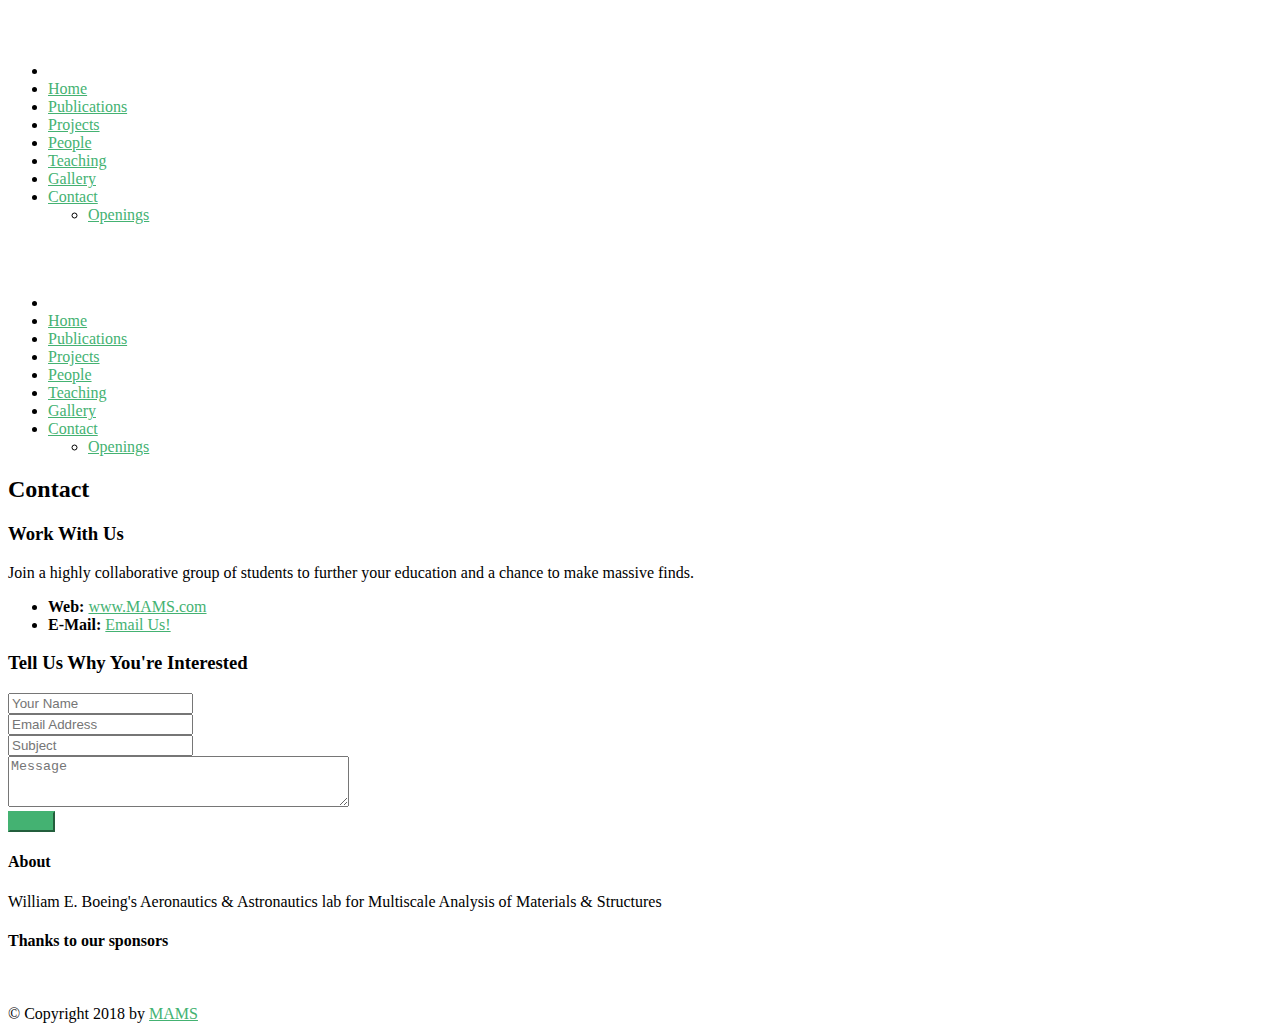
==== contact.html @ 860c7c6e "Add files via upload" ====
<!DOCTYPE html>
<!--[if IE 9 ]><html class="ie ie9" lang="en"> <![endif]-->
<head>

<!-- Basic Page Needs
================================================== -->
<meta charset="utf-8">
<title>Contact Us</title>

<!-- Mobile Specific Metas
================================================== -->
<meta name="viewport" content="width=device-width, initial-scale=1, maximum-scale=1">

<!-- CSS
================================================== -->
<link rel="stylesheet" href="css/style.css">
<link rel="stylesheet" href="css/colors/green.css" id="colors">

<!--[if lt IE 9]>
	<script src="http://html5shim.googlecode.com/svn/trunk/html5.js"></script>
<![endif]-->

</head>

<body>

<!-- Wrapper -->
<div id="wrapper">


<!-- Header
================================================== -->
<div id="header-container" data-background="images/header.png" data-color="#252628" data-color-opacity="0.0">


	<div id="main-header">
	<div class="container">

		<div class="row">
			<div class="header">

				<div class="col-md-2 col-sm-12">
					<div id="logo" class="margin-top-25">
						<a href="index.html"><img src="images/theW.png" alt=""></a>
					</div>
				</div>

					<div class="col-md-10 col-sm-12">

					<!-- Mobile Navigation -->
					<div class="menu-responsive">
						<i class="fa fa-reorder menu-trigger"></i>
					</div>

					<!-- Main Navigation -->
					<nav id="navigation">
						<ul class="menu alt2" id="responsive">
							<li class="dropdown">
							<li><a href="index.html">Home</a></li>
							<li><a href="publications.html">Publications</a></li>
							<li><a href="projects.html">Projects</a></li>
							<li><a href="people.html">People</a></li>
							<li><a href="teaching">Teaching</a></li>
							<li><a href="gallery.html">Gallery</a></li>
							<!-- if no openings:
							<li><a href="contact.html">Contact</a></li>
							-->
							<!-- if current opening: -->
							<li class="dropdown">
								<a href="contact.html"class="current">Contact</a>
								<ul>
									<li><a href="openings.html">Openings</a></li>
								</ul>
							</li>
						</li>
						</ul>
					</nav>
			</div>
			<div class="clearfix"></div>
		</div>
	</div>
</div>
</div>

<!-- Titlebar
================================================== -->
<div id="titlebar" class="">
	<div class="container">
		<div class="row">
			<div class="col-md-12">

				<h2>Contact</h2>

			</div>
		</div>
	</div>
</div>

</div>
<div class="clearfix"></div>





<!-- Contact
================================================== -->
<!-- Container / Start -->
<div class="container">

	<div class="row">

		<!-- Contact Details -->
		<div class="col-md-4">

			<h3 class="headline margin-bottom-35">Work With Us</h3>

			<!-- Contact Details -->
			<div class="sidebar-textbox">
				<p>Join a highly collaborative group of students to further your education and a chance to make massive finds. </p>
				<ul class="contact-details">
					<li><i class="ln ln-icon-Globe"></i> <strong>Web:</strong> <span><a href="www.ejfaubion.com">www.MAMS.com</a></span></li>
					<li><i class="ln ln-icon-Envelope"></i> <strong>E-Mail:</strong> <span><a href="mailto:salviato@aa.washington.edu">Email Us!</a></span></li>
				</ul>
			</div>

		</div>

		<!-- Contact Form -->
		<div class="col-md-8">

			<section id="contact">
				<h3 class="headline margin-bottom-45">Tell Us Why You're Interested</h3>

				<div id="contact-message"></div>

					<form method="post" action="contact.php" name="contactform" id="contactform" autocomplete="on">

					<div class="row">
						<div class="col-md-6">
							<div>
								<input name="name" type="text" id="name" placeholder="Your Name" required="required" />
							</div>
						</div>

						<div class="col-md-6">
							<div>
								<input name="email" type="email" id="email" placeholder="Email Address" pattern="^[A-Za-z0-9](([_\.\-]?[a-zA-Z0-9]+)*)@([A-Za-z0-9]+)(([\.\-]?[a-zA-Z0-9]+)*)\.([A-Za-z]{2,})$" required="required" />
							</div>
						</div>
					</div>

					<div>
						<input name="subject" type="text" id="subject" placeholder="Subject" required="required" />
					</div>

					<div>
						<textarea name="comments" cols="40" rows="3" id="comments" placeholder="Message" spellcheck="true" required="required"></textarea>
					</div>

					<input type="submit" class="submit button medium border" id="submit" value="Send" />

					</form>
			</section>
		</div>
		<!-- Contact Form / End -->

	</div>

</div>
<!-- Container / End -->


<!-- Footer
================================================== -->
<div class="margin-top-60"></div>

<div id="footer">
	<!-- Main -->
	<div class="container">
		<div class="row">
			<div class="col-md-5 col-sm-6">
				<h4>About</h4>
				<p>William E. Boeing's Aeronautics &amp Astronautics lab for Multiscale Analysis of Materials &amp Structures</p>
			</div>
			<div class="col-md-5 col-sm-6">
				<h4>Thanks to our sponsors</h4>
				<p><img src="images/sponsors.svg" alt=""></p>

			</div>
		</div>
		<!-- Copyright -->
		<div class="row">
			<div class="col-md-12">
				<div class="copyrights">©  Copyright 2018 by <a href="index.html">MAMS</a></div>
			</div>
		</div>

</div>
<!-- Scripts
================================================== -->
<script type="text/javascript" src="scripts/jquery-2.2.0.min.js"></script>
<script type="text/javascript" src="scripts/jquery.flexslider-min.js"></script>
<script type="text/javascript" src="scripts/owl.carousel.min.js"></script>
<script type="text/javascript" src="scripts/counterup.min.js"></script>
<script type="text/javascript" src="scripts/waypoints.min.js"></script>
<script type="text/javascript" src="scripts/jquery.themepunch.tools.min.js"></script>
<script type="text/javascript" src="scripts/jquery.themepunch.revolution.min.js"></script>
<script type="text/javascript" src="scripts/jquery.isotope.min.js"></script>
<script type="text/javascript" src="scripts/jquery.magnific-popup.min.js"></script>
<script type="text/javascript" src="scripts/jquery.sticky-kit.min.js"></script>
<script type="text/javascript" src="scripts/jquery.twentytwenty.js"></script>
<script type="text/javascript" src="scripts/jquery.event.move.js"></script>
<script type="text/javascript" src="scripts/jquery.photogrid.js"></script>
<script type="text/javascript" src="scripts/jquery.tooltips.min.js"></script>
<script type="text/javascript" src="scripts/jquery.pricefilter.js"></script>
<script type="text/javascript" src="scripts/jquery.stacktable.js"></script>
<script type="text/javascript" src="scripts/jquery.contact-form.js"></script>
<script type="text/javascript" src="scripts/jquery.jpanelmenu.js"></script>
<script type="text/javascript" src="scripts/headroom.min.js"></script>
<script type="text/javascript" src="scripts/modernizr.custom.js"></script>
<script type="text/javascript" src="scripts/puregrid.js"></script>
<script type="text/javascript" src="scripts/flexibility.js"></script>
<script type="text/javascript" src="scripts/custom.js"></script>





</div>
<!-- Wrapper / End -->

</body>
</html>
---- css/colors/green.css ----
/* ------------------------------------------------------------------- */
/* Green #44b272
---------------------------------------------------------------------- */
a,
.header-widget li i,
.icon-box-4 i,
.icon-box-2 i,
.icon-box-2 span,
#breadcrumbs ul li a:hover,
.details li a:hover,
.meta-tags span a:hover,
.headline span.color,
a.button.border,
input[type="button"].border,
input[type="submit"].border,
.list-4 li:before,
.list-3 li:before,
.list-2 li:before,
.list-1 li:before,
#breadcrumbs ul li a,
#header-container.basic #breadcrumbs ul li a,
.tabs-nav li a:hover,
.close-search a:hover,
.numbered.color ol > li::before,
#not-found i,
#backtotop a,
#posts-nav li a:hover,
.info-banner-fw a:hover,
.menu li.cart-icon a:hover,
.style-2 .trigger a:hover,
.style-2 .trigger.active a,
.style-2 .ui-accordion .ui-accordion-header-active:hover,
.style-2 .ui-accordion .ui-accordion-header-active,
.menu  li.search a:hover,
.tabs-nav li.active a {
	color: #44b272;
}

body,
.menu > li a.current,
.menu > li a:hover,
.menu li.dropdown ul,
.menu li .mega,
#price-range .ui-slider .ui-slider-handle,
a.button.border,
.numbered.color ol > li::before,
a.button.border:hover,
input[type="button"].border,
input[type="submit"].border,
input[type="button"].border:hover,
input[type="submit"].border:hover,
.tabs-nav li a:hover,
.tabs-nav li.active a,
.numbered.color.filled ol > li::before,
.custom-caption,
#backtotop a,
.trigger.active a,.post-categories li a,
.style-3 .tabs-nav li a:hover,
.style-3 .tabs-nav li.active a,
.ui-accordion .ui-accordion-header-active:hover,
.ui-accordion .ui-accordion-header-active {
	border-color: #44b272;
}

.qtyplus:hover,
.qtyminus:hover,
.zeus .tp-title-wrap,
.mfp-arrow:hover,
#price-range .ui-slider .ui-slider-handle,
.flex-prev:hover, 
.flex-next:hover,
a.button.border::before,
.hover-border {
    background: #44b272;
}

.icon-box-1.rounded:hover i,
.icon-box-2.rounded:hover i,
.icon-box-3.rounded:hover i,
.menu ul .sfHover li a:hover,
.mega a:hover {
	background-color: #44b272 !important;
}

.photo-section-btn:before,
a.button.border:hover,
li.dropdown ul li a:hover,
.menu ul .sfHover a,
.cart-counter,
.basic .menu-responsive,
a.icon-box-4:hover,
.project-category figure,
.see-all,
.style-5 .tabs-nav li.active a,
.option-set li a:hover,
.option-set li a.selected,
.projects a .overlay:after,
#testimonials:after,
#backtotop a:hover,
.service-alt a.img-hover:after,
a.sidebar-btn,
.sidebar-textbox.color,
#price-range .ui-widget-header,
.projects.style-2 a .overlay-content:after,
.projects.style-4 a .overlay-content:after,
.comment-by a.reply:hover,
#small-dialog .mfp-close,
.mfp-close:hover,
.counter-box-icon.colored,
.numbered.color.filled ol > li::before,
input[type="button"],
input[type="submit"],
input[type="button"].border:hover,
input[type="submit"].border:hover,
a.button,
.skill-bar-value,
#backtotop a,
.owl-prev:hover,
.owl-next:hover,
.office-address h3:after,
.projects.style-4 .expanded a .overlay-content:after,
.projects.style-4.og-grid a:hover .overlay-content:after,
a.button.dark:hover,
table.basic-table th,
.post-categories li a,
.post-quote,
.plan.color-2 .plan-price,
.plan.color-2 a.button,
.icon-box-1.rounded i,
.shop-item .add-to-cart:hover,
.icon-box-2.rounded i,
.icon-box-3.rounded i,
.trigger.active a,
.style-4 .tabs-nav li.active a,
.ui-accordion .ui-accordion-header-active:hover,
.ui-accordion .ui-accordion-header-active,
.info-banner-fw,
.style-3 .tabs-nav li a:hover,
.style-3 .tabs-nav li.active a,
.plan-features a.button:hover,
.share-buttons ul li:first-child a,
.services-list li a.active,
.tags a:hover,
.services-list li a:hover,
.loading-icon,
.menu.alt > li > a:before,
.menu.alt2 li a::before,
.rsDefaultInv .rsThumb.rsNavSelected .rsTmb:before,
.main-color-bg,
mark.color {
	background-color: #44b272;
}

.counter-boxes-inside-parallax .counter-box-icon i { color: #44b272 !important; }
@media (max-width: 991px) { .tabs-nav li.active a { background-color: #44b272; } }
#loader { border-top-color: #44b272; }
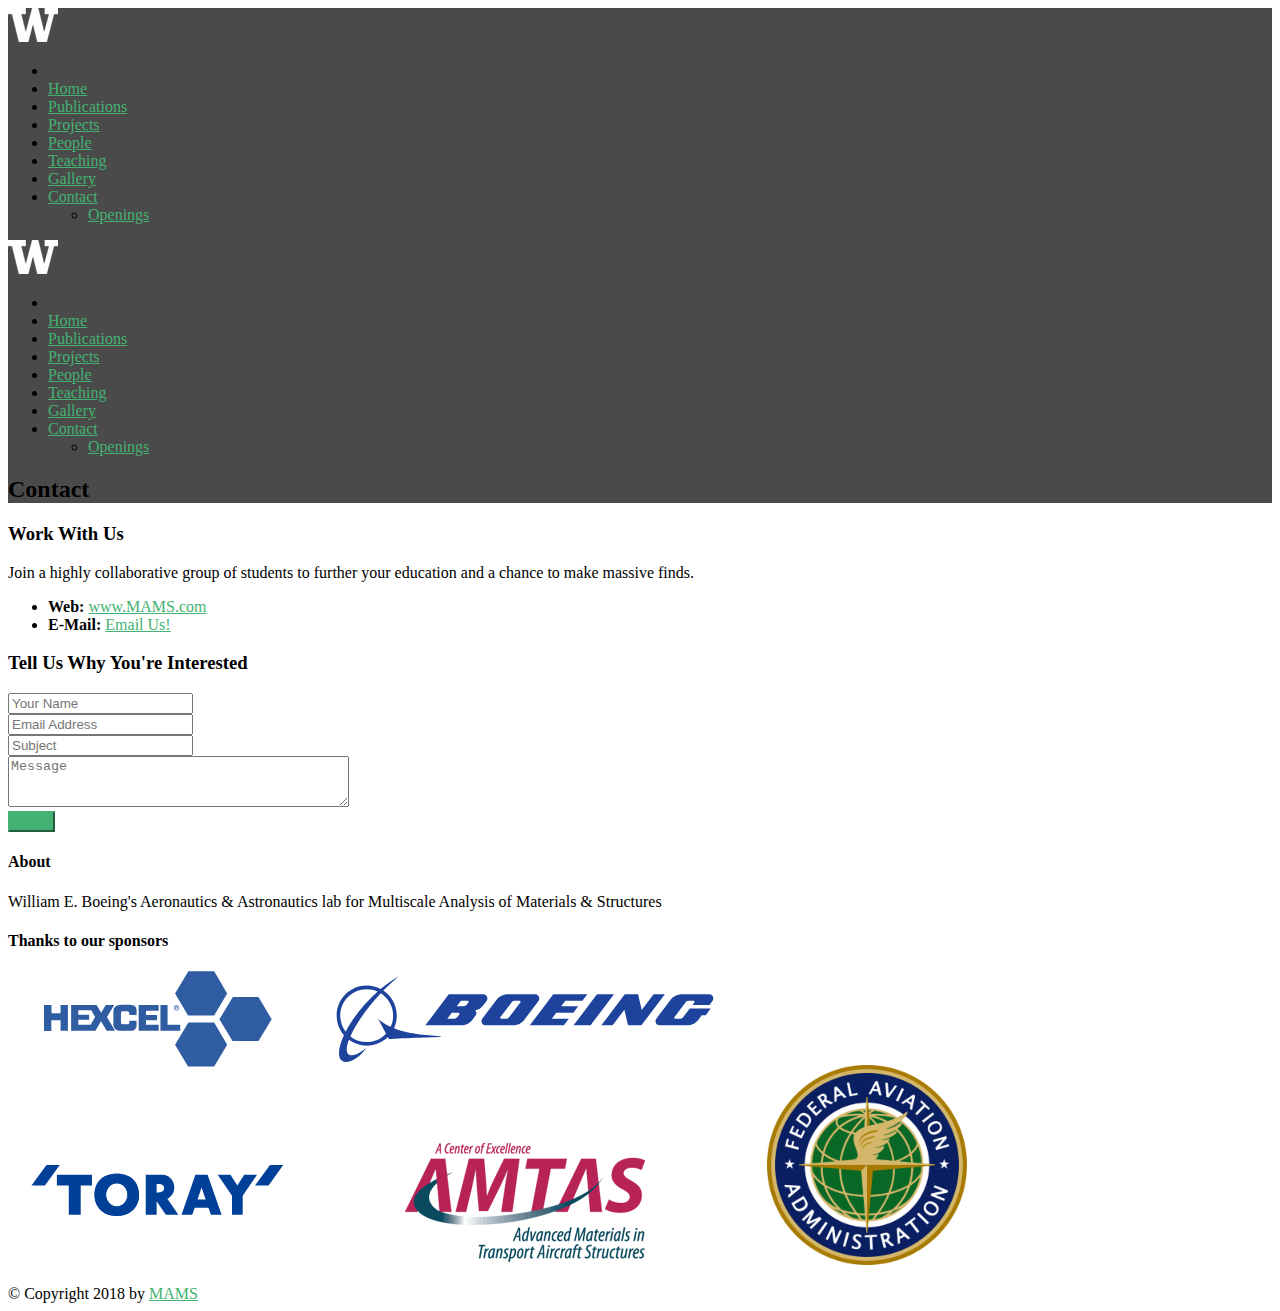
==== commit 011039e4: "Add files via upload" ====
--- a/contact.html
+++ b/contact.html
@@ -60,7 +60,7 @@
 							<li><a href="publications.html">Publications</a></li>
 							<li><a href="projects.html">Projects</a></li>
 							<li><a href="people.html">People</a></li>
-							<li><a href="teaching">Teaching</a></li>
+							<li><a href="teaching.html">Teaching</a></li>
 							<li><a href="gallery.html">Gallery</a></li>
 							<!-- if no openings:
 							<li><a href="contact.html">Contact</a></li>
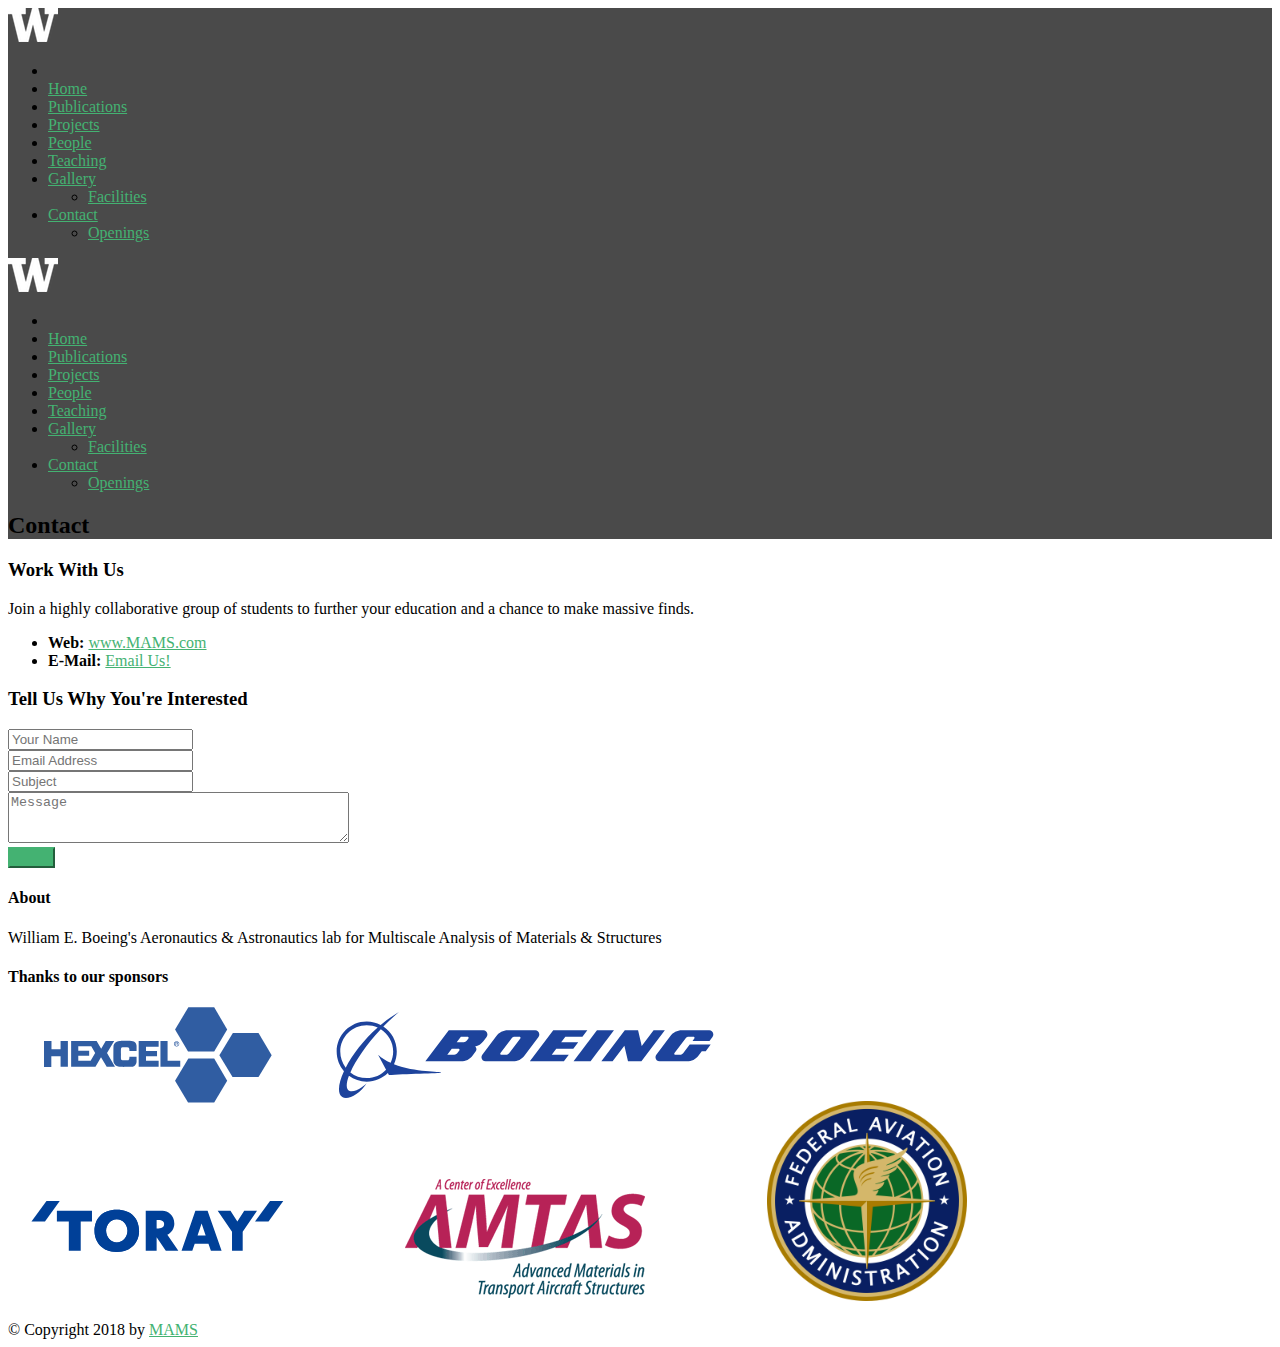
==== commit 98e270bc: "Add files via upload" ====
--- a/contact.html
+++ b/contact.html
@@ -19,6 +19,16 @@
 <!--[if lt IE 9]>
 	<script src="http://html5shim.googlecode.com/svn/trunk/html5.js"></script>
 <![endif]-->
+
+<!-- Global site tag (gtag.js) - Google Analytics -->
+<script async src="https://www.googletagmanager.com/gtag/js?id=UA-97721465-2"></script>
+<script>
+  window.dataLayer = window.dataLayer || [];
+  function gtag(){dataLayer.push(arguments);}
+  gtag('js', new Date());
+
+  gtag('config', 'UA-97721465-2');
+</script>
 
 </head>
 
@@ -61,13 +71,18 @@
 							<li><a href="projects.html">Projects</a></li>
 							<li><a href="people.html">People</a></li>
 							<li><a href="teaching.html">Teaching</a></li>
-							<li><a href="gallery.html">Gallery</a></li>
+							<li class= "dropdown">
+								<a href="gallery.html">Gallery</a>
+									<ul>
+										<li><a href="facilities.html">Facilities</a></li>
+									</ul>
+							</li>
 							<!-- if no openings:
 							<li><a href="contact.html">Contact</a></li>
 							-->
 							<!-- if current opening: -->
 							<li class="dropdown">
-								<a href="contact.html"class="current">Contact</a>
+								<a href="contact.html" class="current">Contact</a>
 								<ul>
 									<li><a href="openings.html">Openings</a></li>
 								</ul>
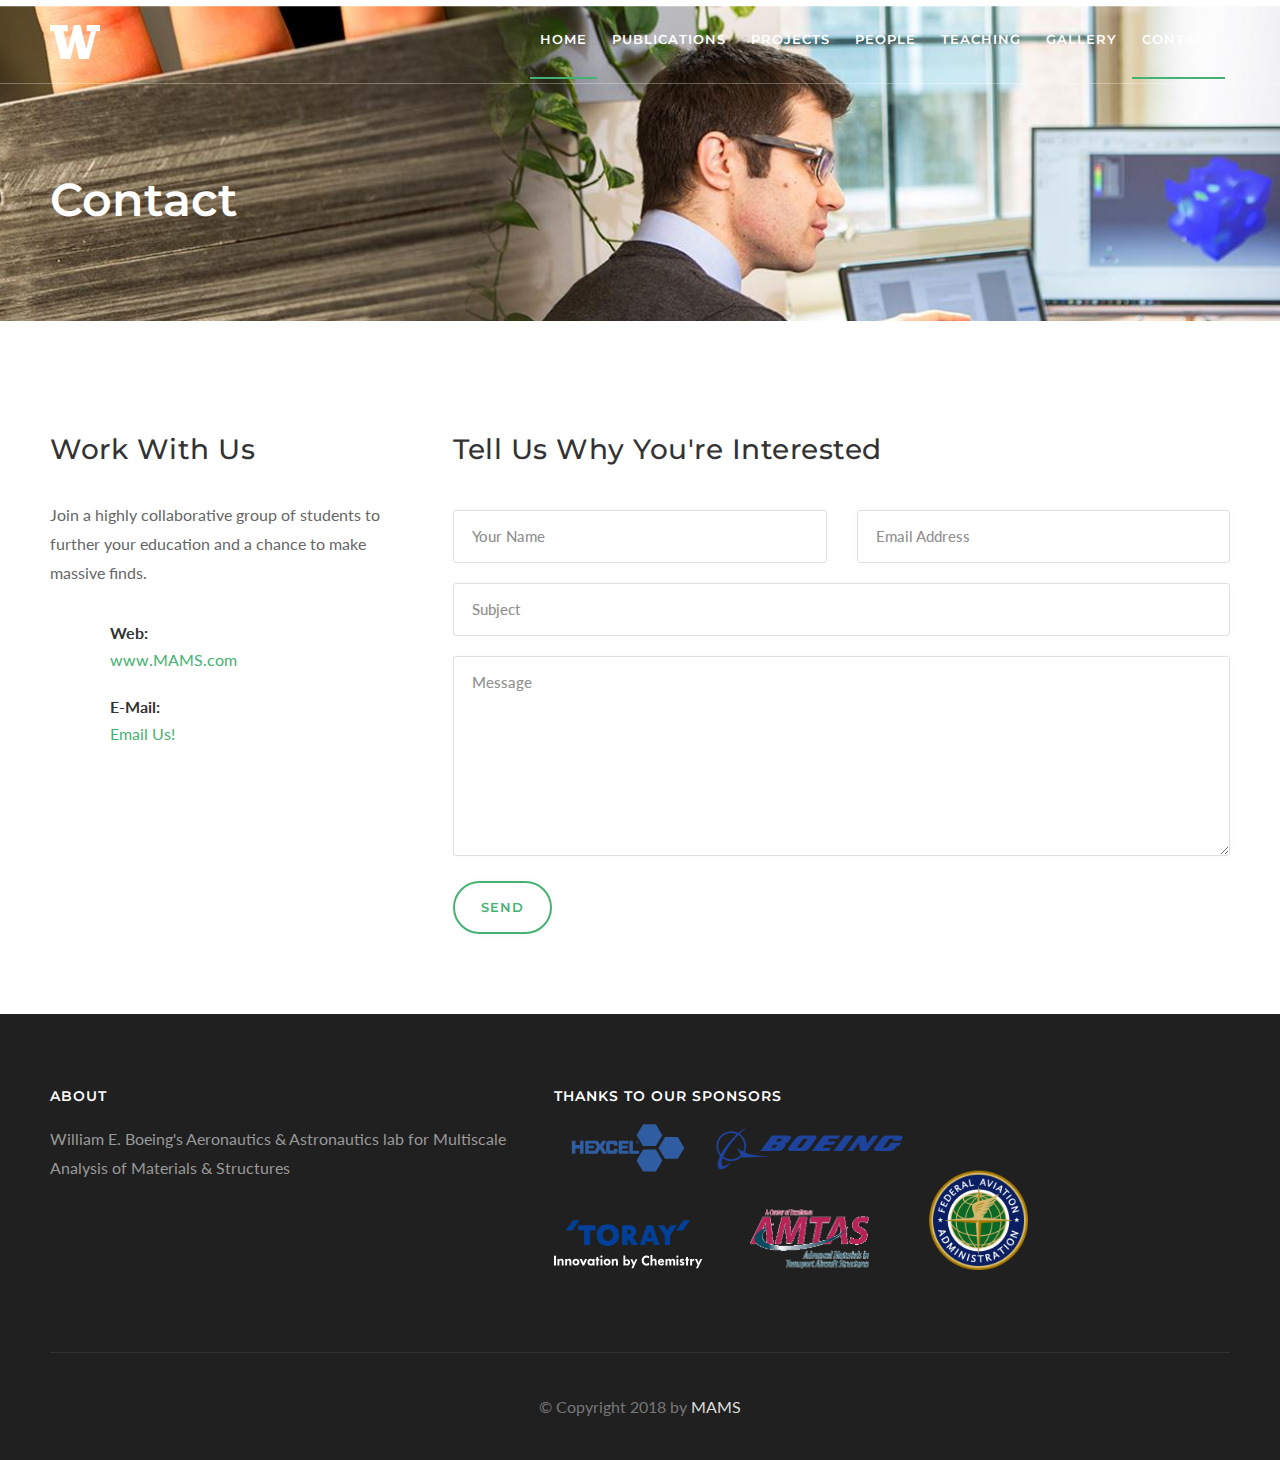
==== commit a17301c3: "Add files via upload" ====
--- a/contact.html
+++ b/contact.html
@@ -40,7 +40,7 @@
 
 <!-- Header
 ================================================== -->
-<div id="header-container" data-background="images/header.png" data-color="#252628" data-color-opacity="0.0">
+<div id="header-container" data-background="images/teaching.png" data-color="#252628" data-color-opacity="0.0">
 
 
 	<div id="main-header">
@@ -66,7 +66,12 @@
 					<nav id="navigation">
 						<ul class="menu alt2" id="responsive">
 							<li class="dropdown">
-							<li><a href="index.html">Home</a></li>
+                <li class="dropdown">
+                  <a href="index.html"class="current">Home</a>
+                  <ul>
+                    <li><a href="news.html">News</a></li>
+                  </ul>
+                </li>
 							<li><a href="publications.html">Publications</a></li>
 							<li><a href="projects.html">Projects</a></li>
 							<li><a href="people.html">People</a></li>
--- a/css/style.css
+++ b/css/style.css
@@ -0,0 +1,11601 @@
+@charset "UTF-8";
+
+/*
+* Author: Vasterad
+* URL: http://purethemes.net
+*/
+
+/* ------------------------------------------------------------------- */
+/* Table of Contents
+----------------------------------------------------------------------
+
+	01. Import Section ...................... Imported variables.
+
+	02. Layout Components ................... Generic layout elements.
+
+		# Header
+		  - Header
+		  - Topbar
+		  - Sticky Header
+		  - Navigation
+		  - Search / Cart Icon
+		  - jPanel mobile menu
+		  - Fullscreen Menu
+		# Dynamic Load Grid
+		# Projects Grid
+		  - Hover Styles (1-7)
+		# Counters
+		# Testimonials
+		# Resume Table
+		# Back To Top
+		# Titlebar
+		# Footer
+		# Owl Carousel Styles
+		# Single Project Page
+		# Shop
+		  - Quantity
+		  - Shopping Cart
+		# Blog Styles
+		  - Blog Post Styles
+		  - Blockquote
+		  - Single Post
+		  - Widgets
+		  - Share Buttons
+		  - Post Navigation
+		# Contact Form
+		# Google Maps
+
+	03. Script Styles ....................... jQuery add-ons CSS.
+		# fullPage.js (fullscreen scrolling script)
+		# Flexslider
+		# Royal Slider
+		# Owl Carousel
+		# TwentyTwenty (Befor e& After Slider)
+		# View JS (Gallery Script)
+		# Magnific Popup
+		# PhotoGrid
+
+	04. Shortcodes .......................... Template elements.
+		# Buttons
+		# Icon Boxes Styles
+		# Image Edge
+		# Presentation Box
+		# Buttons
+		# Tooltips
+		# List Styles
+		# Table
+		# Tabs
+		# Pricing Tables
+		# Accordion / Toggles
+		# Dropcaps
+		# Parallax Banner
+		# Info Banners
+		# Skill Bars
+		# Team Members
+		# Social Icons
+		# Notification boxes
+		# Pagination
+
+	05. Utility Pages ....................... Special Pages.
+		# 404 Error Page
+		# Cooming Soon
+		# Login & Register
+
+	06. Others .............................. CSS helper classes etc.
+		# Secondary Font
+		# Main Font
+		# Other Stuff
+
+	07. Media Queries ....................... Mobile style sheets.
+
+*/
+
+
+/* ------------------------------------------------------------------- */
+/* 01. Import Section
+---------------------------------------------------------------------- */
+@import url("bootstrap.css");					/* Default Reset, Typography, Forms, Responsive Grid etc. */
+@import url("icons.css");						/* Webfont Icons: FontAwesome, Linear Icons, Simple Line */
+@import url("revolutionslider.css");			/* Revolution Slider Style Sheets */
+@import url("http://fonts.googleapis.com/css?family=Montserrat:400,700");
+@import url("http://fonts.googleapis.com/css?family=Lato:400,700,300");
+
+
+/* ------------------------------------------------------------------- */
+/*  02. Layout Components
+---------------------------------------------------------------------- */
+
+/* ---------------------------------- */
+/* Header
+------------------------------------- */
+
+/* Top Border */
+body.border { border-top: 5px solid #666;}
+
+.basic #main-header,
+#main-header {
+	position: absolute;
+	top: 0;
+	z-index: 999;
+	-webkit-box-shadow: inset 0px -1px 0px 0px rgba(255,255,255,0.3);
+	-moz-box-shadow: inset 0px -1px 0px 0px rgba(255,255,255,0.3);
+	box-shadow: inset 0px -1px 0px 0px rgba(255,255,255,0.3);
+}
+
+body .basic #main-header,
+body #main-header {
+	right: 0;
+	left: 0;
+}
+
+.basic #main-header {
+	-webkit-box-shadow: inset 0px -1px 0px 0px #e0e0e0;
+	-moz-box-shadow: inset 0px -1px 0px 0px #e0e0e0;
+	box-shadow: inset 0px -1px 0px 0px #e0e0e0;
+	position: relative;
+}
+
+
+/* Logo */
+#logo {
+	display: inline-block;
+	margin: 25px 0;
+}
+
+.header { margin: 30px 0 28px 0; }
+
+.basic #main-header .header,
+#main-header .header { margin: 0; }
+
+
+/* Logo in sticky header, reset margin-top if needed */
+#main-header.cloned #logo a img {
+	max-height: 50px;
+	margin-bottom: 0;
+	margin-top: -3px;
+}
+
+
+/* Full Width Style */
+#main-header.full-width .container {
+	width: 100%;
+	padding: 0 45px;
+}
+
+
+/* ---------------------------------- */
+/* Topbar
+------------------------------------- */
+
+/* Common Styles */
+#top-bar {
+	background: #f5f5f5;
+	color: #888;
+	padding: 0;
+}
+
+ul.top-bar-menu {
+	margin: 0;
+	padding: 8px 0;
+}
+
+ul.top-bar-menu li {
+	font-size: 13px;
+	display: inline-block;
+	margin: 0 20px 0 0;
+	letter-spacing: 0 !important;
+}
+
+ul.top-bar-menu li a {
+	color: #888;
+}
+
+ul.top-bar-menu li i {
+	color: #c0c0c0;
+	margin: 0 5px 0 0;
+	font-size: 15px;
+	position: relative;
+	top: 1px;
+}
+
+
+/* Styles for transparent topbar
+------------------------------------- */
+#top-bar.transparent {
+	position: absolute;
+	top: 0;
+	z-index: 1001;
+	width: 100%;
+	background-color: rgba(255,255,255,0.1)
+}
+
+#top-bar.transparent .social-icons li a { background-color: transparent; }
+
+#main-header.cloned { margin-top: 0px !important; }
+
+#top-bar.transparent .social-icons li a i,
+#top-bar.transparent .social-icons li a:before,
+#top-bar.transparent,
+#top-bar.transparent ul.top-bar-menu li a,
+#top-bar.transparent ul.top-bar-menu li i,
+#top-bar.transparent .top-bar-dropdown span:after {
+	color: #fff;
+}
+
+
+/* Topbar Dropdown
+------------------------------------- */
+.top-bar-dropdown {
+	cursor: pointer;
+	display: inline-block;
+}
+
+.top-bar-dropdown .options {
+	opacity: 0;
+	visibility: hidden;
+	position: absolute;
+	margin: 20px 0 0 0;
+	z-index: 1001;
+	transition: opacity 0.25s ease-in-out, transform 0.25s ease-in-out;
+	transform: translate3d(0,15px,0);
+}
+
+.top-bar-dropdown.active .options {
+	opacity: 1;
+	pointer-events: auto;
+	visibility: visible;
+	transform: translate3d(0,0,0);
+}
+
+.top-bar-dropdown .arrow {
+	width: 0;
+	height: 0;
+	border-left: 6px solid transparent;
+	border-right: 6px solid transparent;
+	border-bottom: 6px solid #262626;
+	position: absolute;
+	top: -5px;
+	left: 10px;
+}
+
+.top-bar-dropdown span:after {
+	content: "\f0d7";
+	font-family: "FontAwesome";
+	font-size: 14px;
+	color: #b0b0b0;
+	top: 1px;
+	margin-left: 5px;
+	position: relative;
+}
+
+.top-bar-dropdown ul  {
+	background: #262626;
+	max-width: 180px;
+	padding: 14px 0;
+}
+
+.top-bar-dropdown ul li  {
+	width: 100%;
+	display: block;
+	padding: 0;
+}
+
+.top-bar-dropdown ul li a  {
+	padding: 5px 22px;
+	display: block;
+	color: #ccc;
+	z-index: 10;
+	position: relative;
+	transition: color 0.25s;
+	line-height: 21px;
+}
+
+.top-bar-dropdown ul li a:hover  {
+	color: #fff;
+	z-index: 1;
+	position: relative;
+}
+
+
+/* Social Icons styles for topbar
+------------------------------------- */
+#top-bar ul.social-icons {
+	margin: 0;
+	padding: 0;
+}
+
+#top-bar .social-icons li a {
+	width: 45px;
+	height: 47px;
+	display: inline-block;
+	background-color: #f5f5f5;
+	position: relative;
+	overflow: hidden;
+	border-radius: 0;
+	transform:scale(1);
+	margin-right: 0;
+}
+
+#top-bar .social-icons li {
+	border-radius: 0;
+	transform:scale(1);
+	-webkit-transform:scale(1);
+	-webkit-filter: blur(radius);
+}
+
+
+#top-bar .social-icons li a i,
+#top-bar .social-icons li a:before {
+	transform:scale(1.1) translateY(-50%);
+	left: 0;
+	right: 0;
+	margin: 0;
+	text-align: center;
+	margin-top: 55%;
+}
+
+
+/* Header Icon Styles */
+#top-bar .social-icons { float: right; }
+
+#top-bar .social-icons li {
+	margin: 0;
+	padding: 0;
+	float: left;
+	line-height: 0;
+}
+
+#top-bar .social-icons li a:before,
+#top-bar .social-icons li a i { font-size: 14px; }
+#top-bar .social-icons li .twitter:before,
+#top-bar .social-icons li .twitter i:before { font-size: 12px; }
+
+
+
+/* ---------------------------------- */
+/* Sticky Header
+------------------------------------- */
+.headroom--pinned.cloned,
+.headroom--unpinned.cloned,
+.headroom--top {
+	transform: translateY(0%);
+    transition: all 0.25s ease-in-out;
+}
+
+#main-header.cloned {
+	background-color: transparent;
+	position: fixed !important;
+	opacity: 0;
+	visibility: hidden;
+	z-index: 1001;
+}
+
+#main-header.cloned.headroom--not-top.headroom--unpinned,
+#main-header.cloned.headroom--not-top.headroom--pinned {
+	opacity: 1;
+	visibility: visible;
+	transition-delay: 0s;
+    transform: translateY(0);
+}
+
+#header-container.basic #main-header.cloned {
+	background-color: #fff;
+	border-bottom: none;
+	box-shadow: 0 0 3px 0 rgba(0, 0, 0, 0.22);
+}
+
+
+/* White sticky menu styles
+--------------------------------------*/
+/*#main-header.cloned {
+	box-shadow: 0 0 3px 0 rgba(0, 0, 0, 0.22);
+	-moz-box-shadow: 0 0 3px 0 rgba(0, 0, 0, 0.22);
+	-webkit-box-shadow: 0 0 3px 0 rgba(0, 0, 0, 0.22);
+	background-color: #fff;
+}
+
+#main-header.cloned .close-search a,
+#main-header.cloned .close-search a,
+#main-header.cloned .menu > li > a { color: #333; }
+#main-header.cloned.headroom--pinned input { color: #888; }*/
+
+
+/* Dark sticky menu styles
+--------------------------------------*/
+#main-header.cloned {
+	background-color: #262626;
+	-webkit-box-shadow: inset 0px -1px 0px 0px rgba(255,255,255,0.25);
+	-moz-box-shadow: inset 0px -1px 0px 0px rgba(255,255,255,0.25);
+	box-shadow: inset 0px -1px 0px 0px rgba(255,255,255,0.25);
+}
+
+#main-header.cloned .search-container { background-color: transparent !important; }
+
+#main-header.cloned .close-search a,
+#main-header.cloned .close-search a,
+#main-header.cloned .menu > li > a,
+#main-header.cloned.headroom--pinned input { color: #fff; }
+
+
+/* do not edit - determines sticky menu height */
+#main-header.cloned .menu > li > a { padding: 20px 10px !important }
+#main-header.cloned #logo { margin: 20px 0 !important; }
+#main-header.cloned .menu li.cart-icon,
+#main-header.cloned .menu li.search { margin: 3px 5px 4px 5px !important; }
+#main-header.cloned .menu li.search {  margin-left: 15px !important; }
+#main-header.cloned .menu li.cart-icon a,
+#main-header.cloned .menu li.search a {  padding: 0 !important; }
+#main-header.cloned .search-container input {  margin-top: 5px !important; }
+#main-header.cloned .close-search a,
+.basic #main-header.cloned .close-search a { top: 8px; right: 30px; font-size: 30px; }
+
+
+
+/* ---------------------------------- */
+/* Navigation
+------------------------------------- */
+.menu {
+	padding: 0;
+	list-style: none;
+	float: left;
+	width: 100%;
+	margin:0;
+	z-index: 99;
+}
+
+.uppercase.menu > li > a,
+body.uppercase .menu > li > a {
+	text-transform: none;
+	font-weight: 500;
+	font-size: 15px;
+}
+
+.menu ul { padding: 0; }
+.menu > li {
+	float: left;
+}
+
+.menu li:hover > .mega,
+.menu li.sfHover > .mega {
+	display: block;
+}
+
+.menu > li > a {
+	display: block;
+	position: relative;
+}
+
+.menu li { list-style: none; position: relative;}
+
+.mega ul { padding: 0; }
+
+.menu > li > a {
+	color: #fff;
+	padding: 0;
+	display: inline-block;
+	text-transform: uppercase;
+	font-weight: 600;
+	font-size: 13px;
+	margin-right: 5px;
+	padding: 25px 10px;
+	border-bottom: 2px solid transparent
+}
+
+
+.menu > li a.current,
+.menu > li a:hover,
+.menu > li.sfHover a {
+	border-color: #666;
+	color: #fff;
+}
+
+.menu.arrows .with-ul::after {color: rgba(255,255,255,0.7);}
+.menu > li.sfHover .with-ul:after { color: #666; }
+
+.current,
+.menu > li,
+.menu > li a:hover {
+
+}
+
+/* Subnmenu Animation */
+.menu li.dropdown ul,
+.menu li .mega {
+	border-top: 2px solid #666;
+	transition: all 0.25s;
+	opacity: 0;
+	display: block;
+	visibility: hidden;
+}
+
+.menu li.dropdown:hover ul,
+.menu li:hover .mega {
+	transition: all 0.25s;
+	opacity: 1;
+	visibility: visible;
+}
+
+
+/* Other Menu Styles */
+.basic #main-header #navigation,
+#main-header #navigation { float: right}
+
+.basic #main-header .menu > li > a { color: #333; }
+.basic #main-header .menu.arrows .with-ul::after { color: #a0a0a0 ;}
+
+
+/* Search Container Styles */
+#main-header .search-container,
+#main-header .search-container input,
+.basic #main-header .search-container,
+.basic #main-header .search-container input {
+	background-color: transparent !important;
+	color: #fff;
+	border: none;
+	position: absolute;
+}
+
+.basic #main-header .search-container,
+.basic #main-header .search-container input {
+	color: inherit;
+}
+
+.basic #main-header .search-container,
+#main-header .search-container {
+	left: 0;
+	background-color: rgba(255,255,255,0.1) !important;
+}
+
+.basic #main-header.search-container input,
+#main-header .search-container input {
+	margin-top: 14px !important;
+	box-shadow: none;
+	-webkit-box-shadow: none;
+}
+
+.basic #main-header .close-search a,
+#main-header .close-search a {
+	background-color: transparent;
+	color: #fff;
+	right: 40px;
+	top: 13px;
+	font-size: 32px;
+	position: absolute;
+}
+
+.basic #main-header .close-search a { color: #333; }
+
+#main-header .search-container::after { display: none; }
+
+
+/* Mega Menu */
+.mega {
+	position: absolute;
+	display: none;
+	top: 100%;
+	left: 0;
+	padding: 23px 0px 27px 1px;
+	box-sizing: border-box;
+	font-size: 14px;
+	margin-top: -2px;
+	background-color: #262626;
+	border-top: 2px solid #666;
+	width: 200px;
+	z-index: 99;
+	-webkit-transform: translateX(-42%);
+	transform: translateX(-42%);
+}
+
+.mega.two-cols { width: 429px;}
+.mega.three-cols { width: 643px;}
+.mega.four-cols { width: 857px;}
+
+.mega:before,
+.mega:after {
+	content:"";
+	position: absolute;
+	right: 0;
+	top: 0;
+	display: inline-block;
+	height: 100%;
+	width: 1px;
+	background-color: #262626;
+}
+
+.mega:before { left: 0; }
+
+body .mega a {
+	color: #bbb;
+	padding: 8px 22px 8px 34px;
+	display: block;
+	margin-left: 0;
+	line-height: 22px;
+	-wekkit-transition: all 0.2s ease-in-out;
+	transition: all 0.2s ease-in-out;
+}
+
+.mega a i {
+	font-size: 14px;
+	position: relative;
+	top: 1px;
+	padding-right: 7px;
+}
+
+body .mega a:hover {
+	color: #fff;
+	background-color: #666;
+}
+
+.mega-section {
+	display: inline-block;
+	float: left;
+	width: 214px;
+	padding: 0;
+	border-right: 1px solid #393939;
+	-webkit-box-shadow: -1px 0px 0px 0px rgba(57,57,57,1);
+	-moz-box-shadow: -1px 0px 0px 0px rgba(57,57,57,1);
+	box-shadow: -1px 0px 0px 0px rgba(57,57,57,1);
+}
+
+.menu .mega-section:last-child { border: 0; }
+
+body .mega-headline {
+	color: #fff;
+	font-weight: 600;
+	display: block;
+	padding: 6px 22px 8px 34px;
+	text-transform: uppercase;
+	letter-spacing: 1px;
+	font-size: 13px;
+	line-height: 20px;
+}
+
+.mega-content { display: flex; }
+.mega-content div {  flex: 1; }
+
+
+/* Basic Dropdown */
+.dropdown ul {
+	position: absolute;
+	display: none;
+	top: 100%;
+	left: 0;
+	z-index: 999;
+	margin-top: -2px;
+	background-color: #262626;
+	border-top: 2px solid #666;
+}
+
+.dropdown ul li {
+	position: relative;
+	z-index: 999;
+}
+
+.dropdown ul ul {
+	left: 201px;
+	top: 0;
+}
+
+li.dropdown ul li a {
+	display: block;
+	min-width: 200px;
+	color: #bbb;
+	font-size: 14px;
+	line-height: 22px;
+	padding: 9px 22px;
+	-webkit-transition: all 0.15s ease-in-out;
+	transition: all 0.15s ease-in-out;
+	position: relative;}
+
+li.dropdown ul li a:hover {
+	color: #fff;
+	background-color: #666;
+}
+
+.hover-border {
+    position: absolute;
+    bottom: 0;
+    height: 5px;
+	width: 100%;
+    background: #666;
+    opacity: 0;
+}
+
+.dropdown ul .hover-border {
+	opacity: 0;
+	transition: opacity 0.15s ease-in-out;
+	-webkit-transition: opacity 0.15s ease-in-out;
+}
+
+.dropdown ul:hover .hover-border {opacity: 1;}
+
+
+/* ---------------------------------- */
+/* Search / Cart Icon
+------------------------------------- */
+.menu li.cart-icon a,
+.menu  li.search a {
+	padding: 9px 10px;
+	padding-right: 0px;
+	top: 14px;
+	right: 0;
+	margin: 0;
+	font-size: 20px;
+	border: none;
+	outline: none;
+	color: #444;
+}
+
+.menu li.cart-icon { right: 55px; }
+.menu li.cart-icon a { top: 15px; }
+
+.cart-counter {
+	position: absolute;
+	top: -2px;
+	right: -12px;
+	color: #fff;
+	width: 24px;
+	height: 24px;
+	background-color: #666;
+	border-radius: 50%;
+	font-size: 11px;
+	line-height: 20px;
+	text-align: center;
+	color: #fff;
+	font-weight: 500;
+	border: 2px solid #fff;
+	letter-spacing: -0.5px;
+}
+
+
+.menu li.cart-icon {
+	left: 0;
+    position: relative;
+}
+
+.menu li.search {margin: 0 5px 0 20px;}
+
+.menu li.cart-icon a,
+.menu li.search a { top: 18px; }
+
+.menu li.cart-icon a, .menu li.search a {color: #fff;}
+.menu .cart-counter { border-color: transparent; width: 22px; height: 22px; line-height: 18px;}
+
+.menu li.cart-icon a,
+.close-search a,
+.menu li.search a {
+	-webkit-transition: all 0.15s ease-in-out;
+	-moz-transition: all 0.15s ease-in-out;
+	-o-transition: all 0.15s ease-in-out;
+	-ms-transition: all 0.15s ease-in-out;
+	transition: all 0.15s ease-in-out;
+}
+
+.search-container {
+	z-index: 1000;
+  	background: #fff;
+  	position: absolute;
+  	height: 100%;
+  	width: 100%;
+	display: none;
+	border-top: 1px solid #e0e0e0;
+}
+
+.search-container:after {
+	position: absolute;
+	content: "";
+	width: 30px;
+	height: 100%;
+	right: 0;
+	background-color: #fff;
+	top: -1px;
+}
+
+body .search-container input {
+	width: 100%;
+	border: none ;
+	float: left;
+	padding: 12px 0;
+	margin: 10px 0 0 0;
+	font-size: 20px;
+	position: relative;
+  	background: #fff;
+  	color: #808080;
+	-webkit-transition: color 200ms ease-in-out;
+	-moz-transition: color 200ms ease-in-out;
+	-o-transition: color 200ms ease-in-out;
+	-ms-transition: color 200ms ease-in-out;
+	transition: color 200ms ease-in-out;
+	-webkit-box-sizing: border-box;
+	-moz-box-sizing: border-box;
+	box-sizing: border-box;
+	letter-spacing: 0;
+	font-weight: 500;  	text-align: center;
+}
+
+.search-container input:focus {
+	border: 0;
+  	background: #fff;
+	color: #666;
+	-webkit-transition: color 200ms ease-in-out;
+	-moz-transition: color 200ms ease-in-out;
+	-o-transition: color 200ms ease-in-out;
+	-ms-transition: color 200ms ease-in-out;
+	transition: color 200ms ease-in-out;
+}
+
+.close-search a {
+	font-size: 18px;
+	position: absolute;
+	color: #333;
+	padding: 10px;
+	padding-right: 0;
+	top: 16px;
+	right: 32px;
+	float: right;
+	margin: 0;
+	background-color: #fff;
+	outline: none;
+}
+
+.menu li.cart-icon a:hover,
+.menu  li.search a:hover,
+.close-search a:hover {
+	color: #666;
+}
+
+
+/* ---------------------------------- */
+/*  Menu Alternative #1
+------------------------------------- */
+body .menu.alt > li > a {
+	color: #fff;
+	letter-spacing: 1px;
+	margin-right: 5px;
+	border-bottom: 3px solid transparent;
+	padding: 6px 0 16px 0;
+}
+
+.menu.alt > li {
+	margin: 22px 12px 10px 12px;
+}
+
+.menu li.cart-icon a:before,
+.menu  li.search a:before {
+	display: none;
+}
+
+.menu.alt li.cart-icon,
+.menu.alt  li.search {
+	margin: 9px 4px;
+}
+
+.menu.alt li.search {
+	margin-left: 15px;
+	margin-right: 5px;
+}
+
+.menu.alt li.cart-icon a,
+.menu.alt  li.search a {
+	padding: 0
+}
+
+.menu.alt li.cart-icon span { top: -10px; }
+
+.menu.alt > li a.current,
+.menu.alt > li a:hover,
+.menu.alt > li.sfHover a {
+	color: #fff;
+}
+
+/* Hover line */
+.menu.alt > li > a:before {
+	height: 2px;
+	width: 0;
+	position: absolute;
+	margin:0 auto;
+	margin-bottom: -14px;
+	bottom: 50%;
+	left: 0;
+	right: 0;
+	content: "";
+	background-color: #666;
+	transition:all 0.15s ease-in-out;
+}
+
+.menu.alt li > a.current:before,
+.menu.alt li:hover > a:before {
+	width: 100%;
+}
+
+.menu.alt.arrows .with-ul::after { display: none; }
+
+.menu.alt .mega,
+.menu.alt .dropdown ul {
+	border: none;
+}
+
+/* Submenu Flying Animation */
+.menu.alt li.dropdown ul,
+.menu.alt li .mega {
+	border: none;
+	transform: translate(-45%, 12px);
+	transition: all 0.15s;
+}
+
+.menu.alt li.dropdown:hover ul,
+.menu.alt li:hover .mega {
+	transition-delay: 0.1s;
+	transition: all 0.3s;
+	transform: translate(-45%,2px);
+}
+
+.menu.alt li.dropdown ul {	transform: translate(-22px, 12px); }
+.menu.alt li.dropdown:hover ul {	transform: translate(-22px,2px); }
+
+
+/* ---------------------------------- */
+/*  Menu Alternative #2
+------------------------------------- */
+.menu.alt2 > li > a {
+	color: #fff;
+	display: inline-block;
+	text-transform: uppercase;
+	letter-spacing: 1px;
+	border-bottom: none;
+	margin-right: 5px;
+	padding: 26px 10px;
+}
+
+.menu li.cart-icon a:before,
+.menu  li.search a:before {
+	display: none;
+}
+
+.menu.alt2 li.cart-icon,
+.menu.alt2  li.search {
+	margin: 9px 4px;
+}
+
+.menu.alt2 li.search {
+	margin-left: 15px;
+	margin-right: 5px;
+}
+
+.menu.alt2 li.cart-icon a,
+.menu.alt2  li.search a {
+	padding: 0
+}
+
+.menu.alt2 li.cart-icon span { top: -10px; }
+
+.menu.alt2 li.dropdown ul,
+.menu.alt2 li .mega {
+	border-top: none;
+	color: #fff;
+}
+
+/* Hover line */
+.menu.alt2 li a:before {
+	height: 2px;
+	width: 0;
+	position: absolute;
+	margin:0 auto;
+	bottom: 0;
+	left: 0;
+	right: 0;
+	content: "";
+	background-color: #666;
+	transition: all 0.2s ease-in-out;
+}
+
+.menu.alt2 li:hover ul:before,
+.menu.alt2 li a.current:before,
+.menu.alt2 li:hover > a:before {
+	width: 100%;
+
+}
+
+.menu.alt2 li li a:before,
+.menu.alt2.arrows .with-ul::after { display: none; }
+
+
+/* Submenu Flying Animation */
+.menu.alt2 li.dropdown ul,
+.menu.alt2 li .mega {
+	transform: translate(-42%, 18px);
+	transition: all 0.15s;
+}
+
+.menu.alt2 li.dropdown:hover ul,
+.menu.alt2 li:hover .mega {
+	transition-delay: 0.1s;
+	transition: all 0.3s;
+	transform: translate(-42%,2px);
+}
+
+.menu.alt2 li.dropdown ul {	transform: translate(0, 18px); }
+.menu.alt2 li.dropdown:hover ul {	transform: translate(0,2px); }
+
+
+
+/* ---------------------------------- */
+/* Fullscreen Navigation
+------------------------------------- */
+
+/* Common Styles */
+.fullscreen-nav {
+	position: relative;
+	display: block;
+}
+
+.fullscreen-nav.no-border { box-shadow: none !important; }
+.cloned .fullscreen-nav-container { display: none; }
+
+.fullscreen-nav-container {
+	position: fixed;
+	height: 100%;
+	width: 100%;
+	background-color: rgba(34, 34, 34, 0.97);
+	display: inline-block;
+	left: 0;
+	top: 0;
+	visibility: hidden;
+	z-index: 99999;
+	opacity: 0;
+	transition: all 0.4s;
+}
+
+.nav-active .fullscreen-nav-container {
+	display: block;
+	visibility: visible;
+	opacity: 1;
+}
+
+.nav-active .fullscreen-nav-container ul {
+	transform: translate3d(0,-50%,0);
+	opacity: 1;
+}
+
+#main-header.fullscreen-nav #logo {
+	position: relative;
+	z-index: 999999;
+}
+
+.fsnav #main-header.cloned {
+	background: transparent;
+	box-shadow: none;
+	transition: background 0.4s box-shadow 0.4s;
+}
+
+#main-header.cloned {
+	transition: background 0.4s box-shadow 0.4s;
+}
+
+
+/* Navigation list styles */
+.fullscreen-nav-container ul {
+	text-align: center;
+	list-style: none;
+	font-weight: 600;
+	top: 50%;
+	position: relative;
+	transform: translate3d(0,-70%,0);
+	opacity: 0;
+	transition: all 0.4s;
+	-webkit-backface-visibility: hidden;
+	padding-left: 0;
+	letter-spacing: 0 !important;
+}
+
+body.fsnav .fullscreen-nav-container ul ul {
+	top: 0%;
+	position: relative;
+	transform: translate3d(0,0,0);
+	padding: 0;
+}
+
+.fullscreen-nav-container ul ul li {
+	padding: 8px;
+	line-height: 30px;
+	font-size: 26px;
+}
+
+.fullscreen-nav-container ul ul li:first-child { margin-top: 15px; }
+
+.fullscreen-nav-container ul li {
+	padding: 26px 0;
+	line-height: 42px;
+	font-size: 62px;
+}
+
+.fullscreen-nav-container ul li a {
+	color: #fff;
+	opacity: 0.7;
+	transition: 0.3s;
+}
+
+.fullscreen-nav-container ul li a:hover {
+	opacity: 1;
+	text-shadow: 0px 0px 40px rgba(255, 255, 255, 0.3);
+}
+
+
+/* Trigger Styles */
+.fullscreen-nav-trigger {
+	display: inline-block;
+	cursor: pointer;
+	transition-property: opacity, -webkit-filter;
+	transition-property: opacity, filter;
+	transition-property: opacity, filter, -webkit-filter;
+	transition-duration: 0.15s;
+	transition-timing-function: linear;
+	font: inherit;
+	color: inherit;
+	text-transform: none;
+	background-color: transparent;
+	border: 0;
+	margin: 0;
+	overflow: visible;
+	position: absolute;
+	right: 15px;
+	z-index: 999999;
+	transform: translateY(calc(-51% + 3px));
+	-ms-transform: translateY(-50%);
+}
+
+#main-header.cloned .fullscreen-nav-trigger { transform: translateY(calc(-51% - 2px)); -ms-transform: translateY(-50%); }
+
+.fullscreen-nav-trigger-box {
+  width: 40px;
+  height: 24px;
+  display: inline-block;
+  position: relative;
+}
+
+.fullscreen-nav-trigger-inner {
+  display: block;
+  top: 50%;
+  margin-top: -2px; }
+
+.basic .fullscreen-nav-trigger-inner, .basic .fullscreen-nav-trigger-inner::before, .basic .fullscreen-nav-trigger-inner::after { background-color: #333; }
+.fsnav .basic .fullscreen-nav-trigger-inner,.fsnav  .basic .fullscreen-nav-trigger-inner::before, .fsnav .basic  .fullscreen-nav-trigger-inner::after { background-color: #fff; }
+
+.fsnav #header-container.basic #main-header.cloned { background-color: transparent; }
+body.fsnav #logo img { opacity: 0; transition: opacity 0.4s; }
+.fsnav #backtotop { opacity: 0; }
+
+.fullscreen-nav-trigger-inner,
+.fullscreen-nav-trigger-inner::before,
+.fullscreen-nav-trigger-inner::after {
+	width: 36px;
+	height: 4px;
+	background-color: #fff;
+	border-radius: 4px;
+	position: absolute;
+	transition-property: transform;
+	transition-duration: 0.15s;
+	transition-timing-function: ease;
+}
+
+.fullscreen-nav-trigger-inner::before,
+.fullscreen-nav-trigger-inner::after {
+	content: "";
+	display: block;
+}
+
+.fullscreen-nav-trigger-inner::before { top: -10px; }
+.fullscreen-nav-trigger-inner::after { bottom: -10px; }
+
+.fullscreen-nav-trigger-inner { top: 2px; }
+
+.fullscreen-nav-trigger-inner::before {
+	top: 10px;
+	transition-property: opacity, -webkit-transform;
+	transition-property: transform, opacity;
+	transition-property: transform, opacity, -webkit-transform;
+	transition-timing-function: ease;
+	transition-duration: 0.2s;
+}
+
+.fullscreen-nav-trigger-inner::after { top: 20px; }
+
+body.fsnav .fullscreen-nav-trigger .fullscreen-nav-trigger-inner {
+	-webkit-transform: translate3d(0, 10px, 0) rotate(45deg);
+	transform: translate3d(0, 10px, 0) rotate(45deg);
+}
+
+body.fsnav .fullscreen-nav-trigger .fullscreen-nav-trigger-inner::before {
+	-webkit-transform: rotate(-45deg) translate3d(-5.71429px, -6px, 0);
+	transform: rotate(-45deg) translate3d(-5.71429px, -6px, 0);
+	opacity: 0;
+}
+body.fsnav .fullscreen-nav-trigger .fullscreen-nav-trigger-inner::after {
+	-webkit-transform: translate3d(0, -20px, 0) rotate(-90deg);
+	transform: translate3d(0, -20px, 0) rotate(-90deg);
+}
+
+
+
+/* ---------------------------------- */
+/* jPanel mobile menu
+------------------------------------- */
+.menu-responsive,
+#jPanelMenu-menu { display: none; }
+
+@media only screen and (max-width: 991px) {
+
+	.menu {max-height: none;}
+	#responsive { display: none; }
+	#jPanelMenu-menu,
+	.menu-responsive  { display: block }
+
+	.menu-responsive {
+		color: #fff;
+		display: block;
+		font-weight: 600;
+		float: center;
+		background-color: #666;
+		position: relative;
+		width: 100%;
+		margin: 0 0 -10px;
+		-webkit-transition: all 0.2s ease-in-out;
+		-moz-transition: all 0.2s ease-in-out;
+		-o-transition: all 0.2s ease-in-out;
+		-ms-transition: all 0.2s ease-in-out;
+		transition: all 0.2s ease-in-out;
+		border-radius: 4px;
+		background: rgba(255, 255, 255, 0.0);
+		}
+
+	#main-header {
+		-webkit-box-shadow: none;
+		box-shadow: none;
+	}
+
+	.basic .menu-responsive { margin-bottom: 35px; }
+
+	.menu-responsive i {
+		padding: 0px;
+		margin: 0;
+		font-size: 18px;
+		font-weight: 500;
+		cursor: pointer;
+		width: 100%;
+	}
+
+	.menu-responsive i.menu-trigger { width: 100%; }
+
+	body .menu-responsive i.menu-trigger:after {
+		text-transform: uppercase;
+		font-weight: 600;
+		font-size: 14px;
+		top: -1px;
+		position: relative;
+		left: 10px;
+	}
+
+	.menu-responsive i.search-trigger {
+		position: absolute;
+		right: 0;
+		background: rgba(255,255,255,.15);
+		width: 57px;
+		z-index: 999;
+		top: 0;
+	}
+
+	.responsive-search { display: none; }
+
+	.responsive-search input{
+		margin-bottom: 0;
+		border: none;
+		background-color: rgba(255,255,255,0.15);
+		color: #fff;
+		padding: 15px 22px;
+	}
+
+	.responsive-search input:focus { border: none; color: #fff; }
+
+}
+
+.fa.fa-search.active:before { content:"\f00d"; }
+body[data-menu-position="open"] .menu-responsive i.fa.fa-reorder:before { content:"\f00d"; }
+body[data-menu-position="closed"] .menu-responsive i.fa.fa-reorder:before { content:"\f0c9"; }
+
+#jPanelMenu-menu a.current:after,
+#jPanelMenu-menu .with-ul:after { display: none; }
+
+body #jPanelMenu-menu li a {
+	display:block;
+	padding: 12px 20px;
+	background-color: #262626;
+	color: #eaeaea;
+	font-weight: 500;
+	-webkit-transition: all 0.1s ease-in-out;
+	-moz-transition: all 0.1s ease-in-out;
+	-o-transition: all 0.1s ease-in-out;
+	-ms-transition: all 0.1s ease-in-out;
+	transition: all 0.1s ease-in-out;
+	font-weight: 600;
+	outline: none;
+	text-transform: none;
+	text-shadow: none;
+}
+
+body #jPanelMenu-menu li li a {
+	background-color: #363636;
+	padding-left: 30px;
+	text-transform: none;
+	font-weight: 500;
+}
+
+
+#jPanelMenu-menu li.cart-icon,
+#jPanelMenu-menu li.search,
+#jPanelMenu-menu .cart-counter,
+#jPanelMenu-menu .hidden-on-mobile,
+#jPanelMenu-menu .mega-headline { display: none; }
+
+#jPanelMenu-menu,
+#jPanelMenu-menu ul { list-style: none; padding-left: 0;}
+
+#jPanelMenu-menu ul li a i { padding-right: 7px; }
+
+#jPanelMenu-menu .mega-content {
+    display: inline-block;
+}
+
+#jPanelMenu-menu .mega-section {
+	display: inline-block;
+	float: none;
+	width: 100%;
+	border-right: none;
+	-webkit-box-shadow:none;
+	-moz-box-shadow: none;
+	box-shadow: none;
+}
+
+/* Full Width Button */
+body a.see-all::after { display: none; }
+
+.full-width.projects a.see-all {
+	text-align: left;
+}
+
+.full-width.projects a.see-all h3 {
+	margin: 0;
+}
+
+.full-width.projects a.see-all h3:before {
+	content: "\f177";
+	font-family: "FontAwesome";
+	font-size: 17px;
+	top: -1px;
+	position: relative;
+	margin-right: 10px;
+	-webkit-transition: margin 0.2s;
+	transition: margin 0.2s;
+}
+
+
+.full-width.projects a.see-all:hover h3:before {
+	margin-right: 16px;
+	margin-left: -6px;
+}
+
+
+/* ------- Horizontal Scrolling bar ------- */
+
+.card {
+  background-color: #fff;
+  min-width: 100%;
+  min-height: 200px;
+	overflow-x: auto;
+	display: flex;
+	padding-bottom: 50px;
+}
+
+.card--content {
+  background-color: #f5f5f5;
+  min-width: 400px;
+	max-width: 600px;
+  margin: 5px;
+	padding: 25px;
+	text-align: left;
+}
+
+.card--content h3 {
+	font-weight: 600;
+	color: #black;
+}
+
+.card--content p {
+	color: #666666;
+	font-size: 17px;
+	font-weight: 400;
+}
+/* cardy is for archived news on news.html */
+
+.cardy--content {
+  background-color: #f5f5f5;
+  min-width: 400px;
+	max-width: 600px;
+  margin: 5px;
+	padding: 25px;
+	text-align: left;
+	display: -webkit-flex; /* Safari */
+	-webkit-flex-wrap: wrap; /* Safari 6.1+ */
+	display: flex;
+	flex-wrap: wrap;
+}
+.cardy--content h3 {
+	font-weight: 600;
+	color: #black;
+}
+.cardy--content p {
+	color: #666666;
+	font-size: 17px;
+	font-weight: 400;
+}
+.card::-webkit-scrollbar {
+  display: none;
+}
+
+
+/* ---------------------------------- */
+/* Dynamic Load Grid
+------------------------------------- */
+
+.og-grid {
+	list-style: none;
+	padding: 0;
+	margin: 0 auto;
+	text-align: left;
+	width: 100%;
+	margin-left: 0;
+}
+
+.og-grid > li.unclickable a { cursor: default; }
+
+.og-grid li a img {
+	-webkit-backface-visibility: hidden;
+	-moz-backface-visibility: hidden;
+	-ms-backface-visibility: hidden;
+	backface-visibility: hidden;
+}
+
+.og-grid > li {
+	display: inline-block;
+	vertical-align: top;
+	height: auto;
+}
+
+/* Hover Effects */
+.dynamic-portfolio-holder {
+	overflow: hidden;
+	position: relative;
+}
+
+.loading-icon {
+	position: absolute;
+	right: 0;
+	left:0;
+	margin: 0 auto;
+	top: 50%;
+	transform: translateY(-50%);
+	color:#fff;
+	font-size: 16px;
+	width: 48px;
+	height: 48px;
+	background-color: #666;
+	border-radius: 0;
+	opacity: 0;
+	visibility: hidden;
+	z-index: 999;
+	border-radius: 50%;
+}
+
+.style-2 .loading-icon,
+.style-4 .loading-icon { top:37%; }
+
+.loading-icon.loading { visibility: visible; opacity: 1;}
+
+.loading-icon:before {
+	height: 19px;
+	width: 19px;
+	top: 12px;
+	left: 18px;
+	content: "";
+	font-family: "FontAwesome";
+	position: relative;
+}
+
+.loading-icon.loading:before {
+	content:"";
+	height: 16px;
+	width: 16px;
+	top: 16px;
+	left: 16px;
+	background: url(../images/loading.png) no-repeat;
+	display: block;
+ 	-webkit-animation: spin 2s infinite linear;
+ 	-ms-animation: spin 2s infinite linear;
+ 	-o-animation: spin 2s infinite linear;
+}
+
+
+/* Filtered Element Style */
+.og-grid > li {
+	-webkit-transition: opacity 0.3s ease-in-out;
+	-moz-transition: opacity 0.3s ease-in-out;
+	-o-transition: opacity 0.3s ease-in-out;
+	-ms-transition: opacity 0.3s ease-in-out;
+	transition: opacity 0.3s ease-in-out;
+}
+
+.og-expander {
+	position: absolute;
+	background: #fff;
+	top: auto;
+	margin-top: 2%;
+	margin-bottom: 4px;
+	text-align: left;
+	opacity: 0;
+	left: 0;
+	overflow: hidden;
+	border: 1px solid #e0e0e0;
+	box-shadow: 0px 0px 12px 0px rgba(0,0,0,0.05);
+	border-radius: 3px;
+}
+
+.og-expander-inner {
+	padding: 0;
+	height: 100%;
+}
+
+/* Expander Content*/
+.og-content {
+	font-size: 16px;
+	padding: 55px;
+	padding-left: 25px;
+}
+
+body .og-content h3 {
+	font-weight: 600;
+	font-size: 24px;
+	margin: 0;
+	line-height: 34px;
+}
+
+.og-content span.subtitle {
+	font-size: 18px;
+	font-weight: 300;
+	color: #888;
+}
+
+.og-content p {
+	margin-top: 20px;
+}
+
+
+/* Details */
+.og-details {
+	width: auto;
+	overflow: hidden;
+	position: relative;
+	padding: 0 50px;
+	margin: 45px 0;
+}
+
+.og-details h3 {
+	font-weight: 600;
+	font-size: 24px;
+	padding: 0;
+	margin-bottom: 14px;
+	margin-top: 0;
+	color: #606060;
+}
+
+.og-details p {
+	font-weight: 500;
+	font-size: 14px;
+	line-height: 22px;
+	color: #909090;
+	margin-bottom: 12px;
+}
+
+/* Image Gallery */
+.gridslider {
+	float: left;
+	display: inline-block;
+	position: relative;
+	width: 500px;
+	overflow: hidden;
+}
+
+.gridslider img {
+	height: 100%;
+	max-width: inherit;
+	width: auto;
+}
+
+/* Columns Grid */
+.gridslider { width: 500px; }
+.og-expander { width: 100%; }
+
+.gutter.og-grid  {
+	font-size: 0;
+	margin-left: 0%;
+	width: 102%
+}
+
+.gutter.og-grid > li {
+	margin-bottom: 2%;
+	padding-right: 2%;
+}
+
+.og-grid > li { width: 33.3%;}
+
+
+/* Portfolio Item Desc  */
+.item-description {
+	padding: 20px 20px 30px 20px;
+	text-align: center;
+	background-color: #f6f6f6;
+}
+
+.item-description h5 {
+	font-size: 16px;
+	font-weight: 500;
+	line-height: 16px;
+	color: #707070;
+	margin: 0;
+}
+
+.item-description span {
+	color: #aaa;
+	font-size: 12px;
+	font-weight: 700;
+	line-height: 12px;
+	margin: 0;
+	text-transform: uppercase;
+}
+
+.portfolio-holder {
+	position: relative;
+	overflow: hidden;
+	width: 100%;
+	box-sizing:border-box;
+	-moz-box-sizing:border-box;
+	-webkit-box-sizing:border-box
+}
+
+.portfolio-holder img {
+	width: 100%;
+	position: relative;
+	-webkit-backface-visibility: hidden;
+	-moz-backface-visibility: hidden;
+	-ms-backface-visibility: hidden;
+	backface-visibility: hidden;
+}
+
+
+/* ---------------------------------- */
+/* Projects Grid
+------------------------------------- */
+.full-width.projects-container {
+	background-color: #f8f8f8;
+	display: inline-block;
+	width: 100%;
+	text-align: center;
+	margin-top: 30px;
+	float: left;
+}
+
+.full-width.all-projects.projects-container {
+	text-align: left;
+	margin-top: -10px;
+}
+
+.full-width.all-projects.projects-container #filters .option-set {
+	width: 100%;
+	border-top: 1px solid #e0e0e0;
+	margin: 0 0 40px 0;
+	padding-top: 35px;
+	text-align: left;
+}
+
+.projects { text-align: center; }
+.projects a.button:after { display: none; }
+.projects a.button i { margin-right: 3px; }
+.projects.latest a.button i { margin: 0px 0 0 3px; }
+.projects a.button { margin-top: 10px; }
+
+.full-width.projects-container .headline { margin: 58px 0 32px 0; }
+.full-width.projects-container a.button.border.medium { margin: 44px 0; }
+
+.projects a img,
+.projects a:after,
+.projects a.unclickable:before,
+.option-set li a {
+	-webkit-transition: all 0.2s ease-in-out;
+	-moz-transition: all 0.2s ease-in-out;
+	-o-transition: all 0.2s ease-in-out;
+	-ms-transition: all 0.2s ease-in-out;
+	transition: all 0.2s ease-in-out;
+}
+
+.projects a img { display: inline-block; float: left; }
+
+.vanilla-content { padding: 0 60px;}
+.isotope-wrapper.photo-gallery.fw { background: #222; }
+
+
+
+/*Isopte Grid */
+.isotope-sizer,
+.isotope-item { width: 33.33%; }
+
+.fw .isotope-sizer,
+.fw .isotope-item { width: 25%; }
+
+.fw .isotope-sizer { display: inline-block; }
+
+
+/* 2 columns wide */
+.item--width2 { width: 66.66%; }
+.item--width3 { width: 50%; }
+.fw .item--width2 { width: 33.33%; }
+.fw .item--width3 { width: 50%; }
+
+
+/* Isotope Gutter */
+.gutter.isotope-wrapper .isotope-item { padding: 0 0 2% 2%; }
+.gutter.isotope-wrapper { margin-left: -2%; }
+
+.gutter-thin.isotope-wrapper .isotope-item { padding: 0 0 1% 1%; }
+.gutter-thin.isotope-wrapper { margin-left: -1%; }
+
+.gutter.fw .isotope-item { padding: 1% 1% 0 0;}
+.gutter.fw.isotope-wrapper { margin-left: 1%;}
+
+
+.gutter-blog.fw .isotope-item { padding: 30px 30px 0 0;}
+.gutter-blog.fw.isotope-wrapper { margin-left: 30px;}
+
+
+/* Static Gutter */
+.gutter-10px.isotope-wrapper .isotope-item { padding: 0 0 10px 10px; }
+.gutter-10px.isotope-wrapper { margin-left: -10px; }
+.gutter-10px.fw.isotope-wrapper .isotope-item { padding: 10px 10px 0 0; }
+.gutter-10px.fw.isotope-wrapper { margin-left: 10px; }
+
+.gutter-15px.isotope-wrapper .isotope-item { padding: 0 0 15px 15px; }
+.gutter-15px.isotope-wrapper { margin-left: -15px; }
+.gutter-15px.fw.isotope-wrapper .isotope-item { padding: 15px 15px 0 0; }
+.gutter-15px.fw.isotope-wrapper { margin-left: 15px; }
+
+.gutter-20px.isotope-wrapper .isotope-item { padding: 0 0 20px 20px; }
+.gutter-20px.isotope-wrapper { margin-left: -20px; }
+.gutter-20px.fw.isotope-wrapper .isotope-item { padding: 20px 20px 0 0; }
+.gutter-20px.fw.isotope-wrapper { margin-left: 20px; }
+
+.gutter-25px.isotope-wrapper .isotope-item { padding: 0 0 25px 25px; }
+.gutter-25px.isotope-wrapper { margin-left: -25px; }
+.gutter-25px.fw.isotope-wrapper .isotope-item { padding: 25px 25px 0 0; }
+.gutter-25px.fw.isotope-wrapper { margin-left: 25px; }
+
+.gutter-30px.isotope-wrapper .isotope-item { padding: 0 0 30px 30px; }
+.gutter-30px.isotope-wrapper { margin-left: -30px; }
+.gutter-30px.fw.isotope-wrapper .isotope-item { padding: 30px 30px 0 0; }
+.gutter-30px.fw.isotope-wrapper { margin-left: 30px; }
+
+.gutter-35px.isotope-wrapper .isotope-item { padding: 0 0 35px 35px; }
+.gutter-35px.isotope-wrapper { margin-left: -35px; }
+.gutter-35px.fw.isotope-wrapper .isotope-item { padding: 35px 350px 0 0; }
+.gutter-35px.fw.isotope-wrapper { margin-left: 35px; }
+
+.gutter-40px.isotope-wrapper .isotope-item { padding: 0 0 40px 40px; }
+.gutter-40px.isotope-wrapper { margin-left: -40px; }
+.gutter-40px.fw.isotope-wrapper .isotope-item { padding: 40px 40px 0 0; }
+.gutter-40px.fw.isotope-wrapper { margin-left: 40px; }
+
+
+/* Isotope Grid Size */
+.isotope-one-cols .isotope-sizer,
+.isotope-one-cols .isotope-item { width: 100%; }
+
+.isotope-two-cols .isotope-sizer,
+.isotope-two-cols .isotope-item { width: 50%; }
+
+.isotope-three-cols .isotope-sizer,
+.isotope-three-cols .isotope-item { width: 33.33%; }
+
+.isotope-four-cols .isotope-sizer,
+.isotope-four-cols .isotope-item { width: 25%; }
+
+.isotope-five-cols .isotope-sizer,
+.isotope-five-cols .isotope-item { width: 20%; }
+
+.isotope-six-cols .isotope-sizer,
+.isotope-six-cols .isotope-item { width: 16.66%; }
+
+
+.full-width.projects a {
+	width: 25%;
+	display: inline-block;
+	box-sizing: border-box;
+	float: left;
+	margin-bottom: 0;
+	backface-visibility: hidden;
+}
+
+
+/* Filtering Styles*/
+.option-set { margin: 0 0 50px 0; padding: 0; text-align: center; }
+.option-set.left { text-align: left; }
+
+.option-set li {
+	display: inline-block;
+}
+
+body .option-set li a {
+	color: #333;
+	font-size: 12px;
+	font-weight: 600;
+	text-transform: uppercase;
+	padding: 8px 16px;
+	border-radius: 50px;
+	letter-spacing: 1px;
+}
+
+.option-set li a:hover,
+.option-set li a.selected {
+	color: #fff;
+	background-color: #666;
+}
+
+
+/* Projects Grid */
+.projects h3 {
+	margin-bottom: 20px;
+}
+
+.projects a {
+	position: relative;
+	overflow: hidden;
+	display: block;
+}
+
+.projects a .plus-icon,
+.projects a .overlay {
+	visibility: hidden;
+	opacity: 0;
+	z-index: 20;
+	position: absolute;
+}
+
+.projects a img,
+.projects a .overlay,
+.projects a .plus-icon,
+.projects a:hover .overlay,
+.projects a:hover .plus-icon,
+.projects a .overlay-content {
+	-webkit-transition: all 0.32s;
+	transition: all 0.32s;
+}
+
+
+/* Hover Styles
+------------------------------------- */
+
+.projects a .overlay {
+	position: absolute;
+	top: 0;
+	width: 100%;
+	height: 100%;
+	display: block;
+}
+
+.projects a:after,
+.projects a .overlay:after {
+	position: absolute;
+	content: "";
+	display: inline-block;
+	top: 0;
+	left: 0;
+	width: 100%;
+	height: 100%;
+	z-index: 10;
+}
+
+.projects a .overlay:after {
+	background-color: #666;
+	opacity: 0.9;
+}
+
+.projects a:hover .overlay {
+	visibility: visible;
+	opacity: 1;
+}
+
+.projects a img {
+    -webkit-backface-visibility: hidden;
+    backface-visibility: hidden;
+
+}
+
+.projects a.unclickable:hover img,
+.projects a img {
+	-webkit-transform: translateX(-4%) scale(1.08);
+	transform: translateX(-4%) scale(1.08);
+}
+
+.projects a:hover img {
+	-webkit-transform: translateX(4%) scale(1.08);
+	transform: translateX(4%) scale(1.08);
+}
+
+.projects a:hover:before { opacity: 1; }
+.projects a:after { background-color: #222; opacity: 0.1; }
+
+.projects.basic-filter a.unclickable { cursor: default; }
+
+.projects.basic-filter a:before {
+	content:"";
+	position: absolute;
+	top: 0;
+	width: 100%;
+	height: 100%;
+	display: block;
+	background-color: #f8f8f8;
+	z-index: 20;
+	opacity: 0;
+	-webkit-transition: all 0.25s ease-in-out;
+	transition: all 0.25s ease-in-out;
+}
+
+.projects.basic-filter a:hover:before { opacity: 0; }
+
+.projects.basic-filter a.unclickable:before,
+.projects.basic-filter a.unclickable:hover:before {
+	opacity: 0.7;
+	z-index: 999;
+}
+
+.projects a img {
+	opacity: 0.98;
+	-webkit-opacity: 1;
+	z-index: 10;
+	position: relative;
+	width: 100%;
+	zoom: 1;
+}
+
+.projects.basic-filter a.unclickable:hover .plus-icon,
+.projects.basic-filter a.unclickable:hover .overlay {
+	visibility: hidden;
+	opacity: 0;
+}
+
+
+.projects.basic-filter a.unclickable img {
+	-webkit-filter: grayscale(50%);
+	filter: grayscale(50%);
+}
+
+.clickable .grid-item-image {	transition: all 0.25s; }
+
+.unclickable .grid-item-image {
+	filter: grayscale(100%);
+	opacity: 0.3;
+	transition: all 0.25s;
+}
+
+body .projects.style-4 .unclickable a .overlay-content:after { background-color: #242424; }
+
+.projects.style-4 .unclickable a:hover img {
+	-webkit-transform: translate(0,4%) scale(1.08);
+	transform: translate(0,4%) scale(1.08);
+}
+
+
+/* Plus Icon */
+.projects a .plus-icon {
+	bottom: 0;
+	left: 0;
+	z-index: 99;
+	background-color: #282828;
+	color: #fff;
+	width: 45px;
+	height: 45px;
+    -ms-transform: translateX(-50%);
+    -webkit-transform: translateX(-50%);
+    transform: translateX(-50%);
+    text-align: center;
+    display: none;
+}
+
+.projects a:hover .plus-icon {
+	visibility: visible;
+	opacity: 1;
+    -ms-transform: translateX(0);
+    -webkit-transform: translateX(0);
+    transform: translateX(0);
+}
+
+.projects a .plus-icon:before {
+	content:"\f067";
+	font-family: "FontAwesome";
+	color: #fff;
+	font-size: 16px;
+	line-height: 45px;
+}
+
+
+/* Overlay content */
+.projects a .overlay-content {
+	text-align: center;
+	top: 50%;
+	position: relative;
+	left:0;
+	right: 0;
+	color: #fff;
+    -ms-transform: translateY(-25%);
+    -webkit-transform: translateY(-25%);
+    transform: translateY(-25%);
+    opacity: 0;
+    z-index: 99;
+    padding: 0 30px;
+}
+
+.projects a:hover .overlay-content {
+    -ms-transform: translateY(-50%);
+    -webkit-transform: translateY(-50%);
+    transform: translateY(-50%);
+    -moz-transform: translateY(-50%);
+    opacity: 1;
+
+}
+
+.projects a .overlay-content h4 {
+	color: #fff;
+	text-transform: none;
+	font-weight: 600;
+	line-height: 27px;
+	margin: 0;
+	letter-spacing: 0px;
+	position: relative;
+    z-index: 11;
+    font-size: 21px;
+}
+
+.projects a .overlay-content span {
+	font-weight: 300;
+	position: relative;
+    z-index: 11;
+    font-size: 18px;
+    opacity: 0.8;
+}
+.projects a .overlay-content p {
+	font-weight: 300;
+	position: relative;
+    z-index: 11;
+    font-size: 18px;
+    opacity: 0.8;
+	letter-spacing: 0px;
+	line-height: 20px;
+}
+.projects a .overlay-content h5 {
+	color: #fff;
+	text-transform: none;
+	font-weight: 525;
+	line-height: 25px;
+	margin: 0;
+	letter-spacing: 0px;
+	position: relative;
+    z-index: 11;
+    font-size: 19px;
+}
+/* Overlay Background Style 2*/
+
+.projects.style-2 a .overlay {
+	width: 100%;
+	height: auto;
+	bottom: 0;
+	top: auto;
+}
+
+.projects.style-2 a:after,
+.projects.style-2 a .overlay:after {
+	display: none;
+}
+
+.projects.style-2 a .overlay-content {
+	top: 50%;
+	left:0;
+	right: 0;
+    -ms-transform: translateY(100%);
+    -webkit-transform: translateY(100%);
+    transform: translateY(100%);
+    opacity: 0;
+    z-index: 99;
+    padding: 30px;
+	position: relative;
+}
+
+.projects.style-2 a .overlay-content:after {
+	content:"";
+    background-color: #666;
+    width: 100%;
+    height: 100%;
+    left: 0;
+    top:0;
+    position: absolute;
+    opacity: 0.95;
+    z-index: 2;
+}
+
+.projects.style-2 a .overlay-content h4 { }
+
+.projects.style-2 a:hover .overlay-content {
+    -ms-transform: translateY(0%);
+    -webkit-transform: translateY(0%);
+    transform: translateY(0%);
+    -moz-transform: translateY(0%);
+    opacity: 1;
+}
+
+
+.projects.style-2 a img {
+	-webkit-transform: translate(0,4%) scale(1.08);
+	transform: translate(0,4%) scale(1.08);
+}
+
+.projects.style-2 a:hover img {
+	-webkit-transform: translate(0,-4%) scale(1.08);
+	transform: translate(0,-4%) scale(1.08);
+}
+
+/* Overlay Background Style 3 */
+.projects.style-3 a:after { opacity: 0; }
+
+.projects.style-3 a .overlay:after {
+	background-color: #111;
+	opacity: 0.4;
+}
+
+.projects.style-3 a .overlay-content {
+    -ms-transform: translateY(-25%);
+    -webkit-transform: translateY(-25%);
+    transform: translateY(-25%);
+    padding: 0 30px;
+}
+
+.projects.style-3 a .overlay-content h4 { line-height: 22px; }
+
+.projects.style-3 a:hover .overlay-content {
+    -ms-transform: translateY(-49%);
+    -webkit-transform: translateY(-49%);
+    transform: translateY(-49%);
+    -moz-transform: translateY(-49%);
+    opacity: 1;
+}
+
+.projects.style-3 a img {
+	-webkit-transform: translate(0,4%) scale(1.08);
+	transform: translate(0,4%) scale(1.08);
+}
+
+
+/* photo gallery style-3 */
+.photo-gallery.projects.style-3 a img {
+	-webkit-transform: translate3d(0,0,0) scale(1);
+	transform: translate3d(0,0,0) scale(1);
+	transition: transform 0.3s ease-in-out;
+	-webkit-transition: transform 0.3s ease-in-out;
+}
+
+.photo-gallery.projects.style-3 a:hover img {
+	-webkit-transform: translate3d(0,0,0) scale(1.05);
+	transform: translate3d(0,0,0) scale(1.05);
+}
+
+/*Icon*/
+.gallery-icon {
+	font-size:18px;
+	background: #fff;
+	padding: 8px;
+	color: #333;
+	border-radius: 50%;
+	line-height: 29px;
+	width: 42px;
+	height: 42px;
+	font-weight: 300;
+	-webkit-text-stroke: 1px #fff;
+	-webkit-font-smoothing: antialiased;
+}
+
+body .gallery-icon:before {
+	-moz-transform: translateY(-1px);
+	display: inline-block;
+}
+
+
+/* Overlay Background Style 4 */
+.projects.style-4 a .overlay {
+	width: 100%;
+	top: 0;	display: block;
+}
+
+.projects.style-4 a:after,
+.projects.style-4 a .overlay:after { opacity: 0 }
+
+.projects.style-4 a .overlay-content {
+	bottom: 0;
+	left:0;
+	right: 0;
+    -ms-transform: translateY(0%);
+    -webkit-transform: translateY(0%);
+    transform: translateY(0%);
+    opacity: 1;
+    z-index: 99;
+    padding: 30px;
+	position: relative;
+	width: 100.5%;
+}
+
+.projects.style-4 a .overlay {
+    visibility: visible;
+    opacity: 1;
+    z-index: 20;
+    position: relative;
+    height: auto;
+    display: inline-block;
+}
+
+.projects.style-4 a .overlay-content:after {
+	content:"";
+    background-color: #666;
+    width: 100%;
+    height: 100%;
+    left: 0;
+	bottom:0;
+    position: absolute;
+    opacity: 1;
+    z-index: 2;
+    transition: 0.3s;
+}
+
+.projects.style-4.og-grid a .overlay-content:after,
+.projects.style-4 a:hover .overlay-content:after {
+    background-color: #242424;
+}
+
+.projects.style-4 a .overlay-content span,
+.projects.style-4 a .overlay-content h4 { position: relative; }
+
+#og-grid.projects.style-4 .unclickable a:hover img,
+.projects.style-4 a img {
+	-webkit-transform: translate(0,4%) scale(1.08);
+	transform: translate(0,4%) scale(1.08);
+}
+
+.projects.style-4 a:hover img {
+	-webkit-transform: translate(0,-3%) scale(1.08);
+	transform: translate(0,-3%) scale(1.08);
+}
+
+#og-grid.projects.style-4 a:hover img {
+	-webkit-transform: translate(0,-3%) scale(1.08);
+	transform: translate(0,-3%) scale(1.08);
+}
+
+.projects.style-4 a:hover:after {
+	opacity: 0.1
+}
+
+
+
+/* Overlay Background Style 5 - for about us carousel */
+.projects.style-5 a:after { opacity: 0; }
+
+.basic-carousel .owl-dots { margin-top: 15px;}
+
+.projects.style-5 a .overlay:after {
+    background: linear-gradient(to top, rgba(50,50,50, 0.9) 0%, rgba(50,50, 50, 0.7) 20%, rgba(50,50,50,0.1) 100%);
+    background: -webkit-linear-gradient(to top, rgba(50,50,50, 0.9) 0%, rgba(50,50, 50, 0.7) 20%, rgba(50,50,50,0.1) 100%);
+	opacity: 1;
+}
+
+.projects.style-5 a .overlay-content {
+    -ms-transform: translateY(-25%);
+    -webkit-transform: translateY(-25%);
+    transform: translateY(-25%);
+    padding: 0 30px;
+}
+
+.projects.style-5 a .overlay-content h4 {
+	line-height: 28px;
+	font-size: 24px;
+}
+.projects.style-5 a .overlay-content span{
+	line-height: 26px;
+	font-size: 19px;
+	margin-top: 4px;
+	opacity: 0.8;
+}
+
+.projects.style-5 a:hover .overlay-content {
+    -ms-transform: translateY(-50%);
+    -webkit-transform: translateY(-50%);
+    transform: translateY(-50%);
+    -moz-transform: translateY(-50%);
+    opacity: 1;
+}
+
+.projects.style-5 a img {
+	-webkit-transform: translate(0,0) scale(1);
+	transform: translate(0,0) scale(1);
+}
+
+.projects.style-5 a:hover img {
+	-webkit-transform: translate(0,0) scale(1.06);
+	transform: translate(0,0) scale(1.06);
+}
+
+/* zoom reset for team members */
+.owl-carousel.projects.style-5 a:hover img {
+	-webkit-transform: translate(0,0) scale(1);
+	transform: translate(0,0) scale(1);
+}
+
+
+/* Overlay Background Style 6 - product categories */
+.projects.style-6 a:after { opacity: 0; }
+
+.projects.style-6 a .overlay:after {
+    background: rgba(34,34,34,0.2);
+	opacity: 1;
+	transition: 0.2s;
+}
+
+.projects.style-6 a .overlay {
+	visibility: visible;
+	opacity: 1;
+}
+
+body .projects.style-6 a .overlay-content {
+    padding: 0 30px;
+    opacity: 1;
+}
+
+.projects.style-6 a .overlay-content h4 {
+	line-height: 36px;
+	font-size: 30px;
+}
+
+.projects.style-6 a .overlay-content span{
+	line-height: 32px;
+	font-size: 22px;
+	margin-top: 4px;
+	opacity: 0;
+	transition: 0.3s;
+}
+
+.projects.style-6 a:hover .overlay:after { background: rgba(34,34,34,0.3); }
+.projects.style-6 a:hover .overlay-content span { opacity: 1; }
+
+.projects.style-6 a img {
+	-webkit-transform: translate(0,0) scale(1.0);
+	transform: translate(0,0) scale(1.0);
+}
+
+.projects.style-6 a:hover img {
+	-webkit-transform: translate(0,0) scale(1.06);
+	transform: translate(0,0) scale(1.06);
+}
+
+
+/* Style 7 for shop categories */
+
+.projects.style-7 a { margin-bottom: 30px;}
+.projects.style-7 a:after { opacity: 0; }
+
+.projects.style-7 a .overlay:after {
+    opacity: 0;
+}
+
+.projects.style-7 a .overlay {
+	visibility: visible;
+	opacity: 1;
+	padding: 0 40px;
+}
+
+body .projects.style-7 a .overlay-content {
+    padding: 12px 30px;
+    display: inline-block;
+    margin: 0 auto;
+    opacity: 1;
+    background-color: #fff;
+	transform: translate3d(0,calc(-100% - 40px),0);
+	-ms-transform: translate3d(0,-50%,0);
+	bottom: -100%;
+	top: initial;
+	transition: all 0.3s;
+	box-shadow: 1px 1px 3px rgba(136,136,136,.19);
+	border-radius: 50px;
+	backface-visibility: hidden;
+}
+
+.projects.style-7 a .overlay-content h4 {
+	line-height: 29px;
+	color: #333;
+	font-size: 18px;
+	transition: all 0.3s ease-in-out;
+}
+
+.projects.style-7 a img {
+	-webkit-transform: translate3d(0,0,0) scale(1.0);
+	transform: translate3d(0,0,0) scale(1.0);
+	-ms-transform: translate3d(0,0,0) scale(1);
+	transition: transform 0.3s ease-in-out;
+}
+
+.projects.style-7 a:hover img {
+	-webkit-transform: translate3d(0,0,0) scale(1.08);
+	transform: translate3d(0,0,0) scale(1.08);
+	-ms-transform: translate3d(0,0,0) scale(1);
+
+}
+
+.projects.style-7 a:hover .overlay-content {
+	background-color: #222;
+}
+
+.projects.style-7 a:hover .overlay-content h4 {
+	color: #fff;
+}
+
+
+
+
+/* ---------------------------------- */
+/* Counters
+------------------------------------- */
+#counters {
+	padding: 110px 0;
+	position: relative;
+	background-size: 100%;
+	background-position: 50% 50%;
+	background-repeat: no-repeat;
+	background-attachment: fixed;
+	-webkit-background-size: cover;
+	-moz-background-size: cover;
+	-o-background-size: cover;
+	background-size: cover;
+}
+
+.counter-box {
+	display: block;
+	padding: 0;
+	text-align: center;
+}
+
+.counter-box:after {
+	content: "";
+	position: absolute;
+	right: 0;
+	height: 100%;
+	width: 1px;
+	top: 0;
+	background-color: rgba(255,255,255,0.2);
+}
+
+.counter-box.last:after { display: none; }
+
+#counters h3 {
+	text-align: center;
+	width: 100%;
+	border-bottom: 1px solid rgba(255,255,255,0.2);
+	color: #fff;
+	padding-bottom: 30px;
+	margin-bottom: 80px;
+	margin-top: -15px;
+	font-size: 26px;
+	line-height: 34px;
+}
+
+.counter-box p {
+	margin: 12px 0 0 0;
+	padding: 0;
+	color: #fff;
+	font-size: 21px;
+	font-weight: 500;
+	display: block;
+	opacity: 0.8;
+}
+
+.counter-box i,
+.counter {
+	display: inline-block;
+	font-size: 58px;
+	font-weight: 500;
+	color: #fff;
+	line-height: 42px;
+	font-style: normal;
+}
+
+
+/* Counters
+------------------------------------- */
+.counter-box-icon {
+	display: block;
+	background: #f6f6f6;
+	padding: 50px 20px;
+	text-align: center;
+	border-radius: 4px;
+}
+
+.counter-box-icon.no-bg { background-color: transparent; padding: 20px;}
+.counter-box-icon.no-bg i { color: #333;}
+
+.counter-box-icon p {
+	margin: 12px 0 0 0;
+	padding: 0;
+	color: #909090;
+	font-size: 20px;
+	font-weight: 500;
+}
+
+.counter-box-icon i {
+	font-size: 80px;
+	margin: 0 0 35px 0;
+	color: #c0c0c0;
+	display: inline-block;
+}
+
+.counter-box-icon .counter {
+	display: block;
+	font-size: 36px;
+	font-weight: 700;
+	color: #333;
+	line-height: 28px;
+}
+
+.counter-box-icon.colored { background: #808080; }
+
+.counter-box-icon.colored p,
+.counter-box-icon.colored i,
+.counter-box-icon.colored .counter {color: #fff}
+
+/* inside parallax styles */
+.counter-boxes-inside-parallax .counter-box-icon {
+	background-color: transparent;
+	padding: 0px;
+	position: relative;
+	top: 10px;
+	padding-bottom: 10px;
+}
+
+.counter-boxes-inside-parallax .counter-box-icon p { color: rgba(255,255,255,0.7) }
+.counter-boxes-inside-parallax .counter-box-icon i { margin-bottom: 50px; }
+body .counter-boxes-inside-parallax .counter-box-icon i,
+.counter-boxes-inside-parallax .counter-box-icon .counter { color: #fff; }
+
+
+/* ---------------------------------- */
+/* Testimonials
+------------------------------------- */
+
+.testimonials-slider {
+	text-align: center;
+	padding: 0 10%;
+	display: inline-block;
+}
+
+.testimonials-slider h3 {
+	color: #fff;
+	font-size: 28px;
+	margin: 80px 0 0px 0;
+}
+
+.testimonials-slider ul li {
+	margin-bottom: 80px;
+	padding: 40px 0;
+}
+
+.testimonials-slider .flex-control-nav {
+	bottom: 50px;
+}
+
+.testimonials-slider li p {
+	font-size: 24px;
+	font-weight: 300;
+	color: #fff;
+	line-height: 36px;
+	padding:  0px;
+}
+
+.testimonials-slider li p span {
+	display: block;
+	font-weight: 600;
+	font-size: 18px;
+	margin-top: 20px;
+}
+
+
+/* Testimonials Style 2 */
+.happy-clients-photo img {
+	margin: 0 auto;
+	display: block;
+	border-radius: 50%;
+	width: 100px;
+	height: 100px;
+	text-align: center;
+}
+
+.happy-clients-cite {
+	font-size: 24px;
+	font-weight: 300;
+	color: #888;
+	width: 75%;
+	display: block;
+	text-align: center;
+	line-height: 36px;
+	margin: 30px auto 30px auto;
+}
+
+.happy-clients-author {
+	font-size: 18px;
+	font-weight: 500;
+	color: #a0a0a0;
+	margin: 0 auto;
+	display: block;
+	text-align: center;
+	line-height: 32px;
+	margin-bottom: 30px;
+}
+
+.happy-clients-author h4 {
+	letter-spacing: 0 ;
+}
+
+
+/* Happy Client Card */
+.happy-client-card {
+	background-color: #fff;
+	color: #333;
+	border: 1px solid #e0e0e0;
+	border-radius: 4px;
+	padding: 45px 0 20px 0;
+	box-shadow: 0px 0px 12px 0px rgba(0,0,0,0.06);
+	transition: 0.25s;
+	margin-bottom: 30px;
+}
+
+.basic-carousel .happy-client-card { margin-bottom: 0; margin: 2px;}
+
+.happy-client-card .happy-clients-cite {
+	font-size: 20px;
+	line-height: 32px;
+	color: #808080;
+	transform: translate(0,0);
+}
+
+
+/* ---------------------------------- */
+/* Resume Table
+------------------------------------- */
+.resume-table {
+	padding: 0 0 0 20px;
+	margin: 0 0 20px 0;
+}
+
+.resume-table strong {
+	font-weight: 600;
+	margin: 0;
+	padding: 0;
+	font-size: 20px;
+	line-height: 30px;
+	padding: 7px 0 10px 0;
+	display: block;
+	color: #333;
+}
+
+.resume-table strong:before {
+	display:block;
+	width: 20px;
+	height: 20px;
+	background: #eee;
+	content:"";
+	margin: 1.7em 0 0 -8px;
+	position: absolute;
+	left:-3px;
+	top: 0;
+	-moz-border-radius: 50%;
+	-webkit-border-radius: 50%;
+	border-radius: 50%;
+	border:4px solid #fff;
+}
+
+.resume-table dd,.resume-table dt {
+	border-left: 2px solid #e0e0e0;
+	padding:0 0 0 3em;
+	margin:0
+}
+
+.resume-table p {
+	margin:0 0 15px 0;
+}
+
+.resume-table dt {
+	padding:2em 0 0 3em;
+	position:relative
+}
+
+.resume-table .date {
+	font-weight: 300;
+	color: #888;
+	font-size: 16px;
+}
+
+.resume-table dd { overflow:hidden }
+
+
+
+/* ---------------------------------- */
+/* Back to top
+------------------------------------- */
+#backtotop {
+	position: fixed;
+	right: 0;
+	display: none;
+	bottom: 35px;
+	margin: 0 35px 0 0;
+	z-index: 9999;
+}
+
+#backtotop a {
+	text-decoration: none;
+	border: 0 none;
+	display: block;
+	width: 50px;
+	height: 50px;
+	background-color: transparent;
+	border: 2px solid #666;
+	-webkit-transition: transform 0.3s;
+    transition: transform 0.3s ease-in-out;
+    border-radius: 50px;
+    text-align: center;
+    font-size: 28px
+}
+
+body #backtotop a { color: #fff; }
+
+#backtotop a:after {
+	content: "\f106";
+	font-family: "FontAwesome";
+	position: relative;
+	display: block;
+	top: 50%;
+	-webkit-transform: translateY(-55%);
+	transform: translateY(-55%);
+
+}
+
+#backtotop a:hover {
+	background-color: #666; color: #fff;
+	transform: rotate(360deg);
+	-webkit-transform: rotate(360deg);
+}
+
+
+/* ---------------------------------- */
+/* Icon Boxes Styles
+------------------------------------- */
+.full-width-box-container {
+	padding: 0;
+	background-color: #f8f8f8;
+}
+
+.full-width-box-container div { padding: 0;}
+
+.full-width-box-content h1,
+.full-width-box-content h2,
+.full-width-box-content h3,
+.full-width-box-content h4,
+.full-width-box-content h5 { margin-bottom: 25px; }
+
+.full-width-box-content p { margin-bottom: 20px; }
+
+.full-width-box-content {
+	padding: 50px;
+	background-size: cover;
+	min-height: 34vh;
+}
+
+
+.full-width-box-container {	display: flex;  }
+.full-width-box-container.flex div {  flex: 1; }
+
+.ie.ie9 .full-width-box-content.alt {
+	width: 33.33%;
+	display: inline-block;
+	margin: 0;
+	float: left;
+}
+
+
+.full-width-box-content.alt {
+	padding: 40px 4%;
+}
+
+.full-width-box-content.alt p {
+	line-height: 31px;
+	font-size: 18px;
+}
+
+.full-width-box-content.alt a.button { margin-bottom: 12px; }
+
+
+/* Content alignment */
+.full-width-box-content .content-alignment {
+	  display: table;
+	  width: 100%;
+	  position: relative;
+	  height: 100%
+}
+
+.box-content {
+  display: table-cell;
+  vertical-align: middle;
+
+}
+
+.full-width-box-content.light-text h1,
+.full-width-box-content.light-text h2,
+.full-width-box-content.light-text h3,
+.full-width-box-content.light-text h4,
+.full-width-box-content.light-text h5,
+.full-width-box-content.light-text {
+	color: #fff;
+}
+
+.full-width-box-content p { opacity: 0.7; }
+
+.full-width-box-content.light-text i { color: #fff;}
+
+.full-width-box-content.dark-text h1,
+.full-width-box-content.dark-text h2,
+.full-width-box-content.dark-text h3,
+.full-width-box-content.dark-text h4,
+.full-width-box-content.dark-text h5,
+.full-width-box-content.dark-text {
+	color: #333;
+}
+
+
+/* Icon Box #1
+------------------------------------- */
+.icon-box-1 { text-align: center; margin: 10px; }
+.image-edge .icon-box-1 { margin: 20px 0;}
+
+/* Edge Icon Box */
+.icon-box-1 h4 {
+	font-size: 16px;
+	font-weight: 600;
+}
+
+.image-edge .icon-box-1 p {
+	font-size: 16px;
+	line-height: 27px;
+	margin: 5px 0 30px 0;
+	display: inline-block;
+	padding: 0;
+}
+
+.icon-box-1 i {
+	font-size:10px;
+	color: #333;
+	height: 50px;
+	margin: 10px 0;
+	display: inline-block;
+}
+
+
+/* Icon Box #2
+------------------------------------- */
+.icon-box-2 {
+	display: inline-block;
+	text-align: left;
+	margin-top: 45px;
+	position: relative;
+}
+
+.icon-box-2 i {
+	width: 100%;
+	font-size: 100px;
+	color: #666;
+	height: 125px;
+	display: inline-block;
+}
+
+.icon-box-2 span {
+	color: #666;
+	text-transform: uppercase;
+	font-size: 14px;
+	font-weight: 500;
+}
+
+.icon-box-2 h4 {
+	margin: 4px 0;
+	line-height: 26px;
+}
+
+.icon-box-2 h3 {
+	margin: 4px 0;
+	line-height: 26px;
+	font-size: 21px;
+}
+
+.icon-box-2 p {
+	margin-top: 20px;
+	display: inline-block;
+}
+
+
+/* Icon Box #3
+------------------------------------- */
+.icon-box-3 {
+	text-align: left;
+	padding-right: 0px;
+	padding-bottom: 40px;
+	position: relative;
+	width: 100%;
+	display: inline-block;
+	margin: 10px 0;
+}
+
+/* Edge Icon Box */
+.icon-box-3 h4 {
+	font-size: 22px;
+	font-weight: 600;
+	color: white;
+	line-height: 60px;
+}
+
+.icon-box-3 i {
+	font-size: 12px;
+	color: #333;
+	height: 60px;
+	margin: 10px 0;
+	display: inline-block;
+	height: 100%;
+	position: absolute;
+	left: 10px;
+
+}
+
+.icon-box-3 p {
+	color: rgba(51,51,51,0.7);
+	margin-top: 3px;
+	display: inline-block;
+}
+
+
+/* Rounded */
+.icon-box-1.rounded i,
+.icon-box-2.rounded i,
+.icon-box-3.rounded i {
+	width: 110px;
+	height: 110px;
+	background-color: #ffffff;
+	border-radius: 50%;
+	color: #fff;
+	line-height: 110px;
+	font-size: 50px;
+	display: inline-block;
+	margin-bottom: 20px;
+	text-align: center;
+	overflow: hidden;
+}
+
+.rounded i:before {
+	position: relative;
+	z-index: 11;
+}
+
+
+
+/* Background Animation */
+.icon-box-1.rounded i,
+.icon-box-2.rounded i{
+	transition: background 0.3s ease-in-out, color 0.3s ease-in-out;
+	transform: translate3d(0,0,0) rotate(0);
+}
+
+body .icon-box-1.rounded:hover i,
+body .icon-box-2.rounded:hover {
+	color: #fff;
+}
+
+
+/* Icon Box Shadow Animation*/
+.icon-box-1.rounded i:after,
+.icon-box-2.rounded i:after{
+	content: "";
+	width: 120%;
+	height: 0px;
+	display: inline-block;
+	position: absolute;
+	top: 0;
+	right: 0;
+	background-color: #fff;
+	z-index: 8;
+	transition: height 0.3s ease-in-out, opacity 0.3s ease-out;
+	opacity: 0;
+	transform: translate3d(50%,-50%,0) scale(1) rotate(45deg);
+}
+
+.icon-box-1.rounded:hover i:after,
+.icon-box-2.rounded:hover i:after{ height: 145%; opacity: 0.1; }
+
+
+/* Dark and Light Icon Box Styles */
+.icon-box-1.rounded.dark i,
+.icon-box-2.rounded.dark i{
+	background-color: #222;
+}
+
+.icon-box-1.rounded.light i,
+.icon-box-2.rounded.light i{
+	color: #333;
+	background-color: #f2f2f2;
+}
+
+.icon-box-3.rounded {
+	padding-left: 120px;
+}
+
+.icon-box-3.rounded i {
+	width: 90px;
+	height: 90px;
+	font-size: 40px;
+	line-height: 90px;
+}
+
+/* White colors */
+body .white-text {color: #fff; }
+
+.white-text .icon-box-1 p,
+.white-text .icon-box-2 p,
+.white-text .icon-box-3 p,
+.white-text .icon-box-4 p { color: rgba(255,255,255,0.85); }
+
+.white-text h1,
+.white-text h2,
+.white-text h3,
+.white-text h4,
+.white-text h5,
+.white-text .icon-box-1 h4,
+.white-text .icon-box-2 h4,
+.white-text .icon-box-3 h4,
+.white-text .icon-box-4 h4,
+.white-text .icon-box-1 i,
+.white-text .icon-box-2 i,
+.white-text .icon-box-3 i,
+.white-text .icon-box-4 i { color: #fff; }
+
+
+@media (max-width: 1659px) {
+	.icon-box-3.rounded { padding-left: 110px; }
+
+	.icon-box-3.rounded i {
+		width: 80px;
+		height: 80px;
+		font-size: 38px;
+		line-height: 80px;
+	}
+}
+
+
+/* ---------------------------------- */
+/* Icon Boxes 4
+------------------------------------- */
+.icon-boxes-4 {
+	display: flex;
+	margin-left: -30px;
+	left: 15px;
+	position: relative;
+}
+
+
+.ie.ie9 .icon-boxes-4 {
+	-js-display: flex;
+	display: flex;
+}
+
+.ie10 .icon-boxes-4  a.icon-box-4 {
+	display: inline-block;
+	width: 33.33%;
+	float: left;
+}
+
+.ie.ie9 a.icon-box-4 { width: 31%; }
+
+a.icon-box-4 {
+	flex: 1;
+	margin: 15px;
+	background-color: #f5f5f5;
+	padding: 40px;
+}
+
+
+.icon-box-4-content h4 { font-size: 16px; }
+.icon-box-4-content p {
+	color: #666;
+	margin-bottom: 5px;
+}
+
+.icon-box-4-content i {
+	font-size: 72px;
+	color: #666;
+	line-height: 95px;
+	position: absolute;
+	left: 0;
+}
+
+a.icon-box-4:hover { background-color: #666; }
+
+a.icon-box-4,
+a.icon-box-4 h4,
+a.icon-box-4 p,
+a.icon-box-4 i {
+	transition: all 0.3s ease-in-out;
+}
+
+a.icon-box-4:hover h4,
+a.icon-box-4:hover p,
+a.icon-box-4:hover i { color: #fff; }
+
+
+/* Alignment*/
+.icon-box-4-content {
+	display: table;
+	height: 100%;
+	padding-left: 105px;
+	position: relative;
+	z-index: 20;
+}
+
+.icon-box-4-alignment {
+	display: table-cell;
+	vertical-align: middle;
+}
+
+
+/* Icon Box Shadow Animation*/
+.icon-box-4 {
+	position: relative;
+	overflow: hidden;
+}
+
+.icon-box-4:after {
+	display: inline-block;
+	position: absolute;
+	background-color: transparent;
+	z-index: 15;
+	transition: opacity 0.3s ease-in-out, margin 0.3s ease-in-out;
+	opacity: 0;
+  	content: "";
+    display: block;
+    width: 0;
+    height: 0;
+    margin-left:100%;
+    margin-top:-51%;
+    border-left: 500px solid transparent;
+    border-top: 500px solid #fff;
+    transform: scale(2);
+}
+
+.icon-box-4:hover:after {
+	opacity: 0.06;
+    margin-left: 0;
+}
+
+
+/* ---------------------------------- */
+/* Footer
+------------------------------------- */
+#footer {
+	background-color: #202020;
+	padding: 65px 0 0 0;
+	color: #999;
+}
+
+#footer.alt { padding: 0;}
+
+#footer h4 {
+	color: #fff;
+	font-size: 14px;
+	margin-bottom: 20px;
+	font-weight: 600;
+}
+
+/* Social Btn */
+.button.social-btn i {
+	font-size: 21px;
+	position: absolute;
+	left: 19px;
+	top: 13px;
+}
+
+.button.social-btn {
+ 	padding-left: 50px;
+ 	position: relative;
+	background-color: #3b5998;
+	top: 4px;
+ }
+
+
+#footer a.button { margin-top: 12px; }
+#footer a.button:hover { background-color: #fff; color: #333; }
+
+.text-widget span { color: #ddd; }
+.text-widget span.address { display: block; margin-bottom: 10px;}
+
+/*  Links  */
+ul.footer-links {
+	margin: 0 0 15px 0;
+	padding: 0;
+	width: 50%;
+	box-sizing: border-box;
+	display: inline-block;
+	float: left;
+}
+
+.footer-links li { position: relative; list-style: none; }
+
+.footer-links li a {
+	padding: 0 0 9px 16px;
+	display: inline-block;
+	-webkit-transition: all 0.2s ease-in-out;
+	-moz-transition: all 0.2s ease-in-out;
+	-o-transition: all 0.2s ease-in-out;
+	-ms-transition: all 0.2s ease-in-out;
+	transition: all 0.2s ease-in-out;
+	color: #aaa;
+	line-height: 21px;
+}
+
+.footer-links li a:hover {
+	padding-left:22px;
+	color: #fff;
+}
+
+.footer-links li:before {
+	font-family: "FontAwesome";
+	font-size: 20px;
+	content: "\f105";
+	color: #fff;
+	position: absolute;
+	left: 0;
+	top: 0px;
+	padding: 0 7px 0 0;
+	color: #ddd;
+}
+
+
+/* Footer Bottom */
+.copyrights {
+	color: #777;
+	border-top: 1px solid #333;
+	margin-top: 65px;
+	text-align: center;
+	padding: 40px 0;
+	display: inline-block;
+	width: 100%;
+}
+
+#footer.alt .copyrights {
+	margin-top:0;
+	border: none;
+	padding: 25px;
+}
+
+.copyrights a { color: #ddd; }
+
+
+/* ---------------------------------- */
+/* Owl Carousel Styles
+------------------------------------- */
+.logo-carousel .item img {
+	width: auto;
+}
+
+.logo-carousel {
+	padding: 0 65px;
+	margin: 0 0 20px 0;
+}
+
+.owl-carousel.arrow-nav,
+.owl-carousel.logo-carousel  {
+	padding: 0 63px;
+}
+
+.basic-carousel { padding: 0 15px;}
+
+.owl-nav {
+	font-size: 24px;
+	color: #a0a0a0;
+	top: 0;
+	height: 100%;
+}
+
+.owl-prev,
+.owl-next {
+	position: absolute;
+	top: 50%;
+	-webkit-transform: translateY(-51%);
+	-moz-transform: translateY(-51%);
+	-ms-transform: translateY(-51%);
+	transform: translateY(-51%);
+	padding: 20px 12px;
+	background-color: #f0f0f0;
+	-webkit-transition: all 0.2s ease-in-out;
+	-moz-transition: all 0.2s ease-in-out;
+	-o-transition: all 0.2s ease-in-out;
+	-ms-transition: all 0.2s ease-in-out;
+	transition: all 0.2s ease-in-out;
+	line-height: 27px;
+}
+
+.owl-carousel .owl-prev,
+.owl-carousel .owl-next {
+	margin-top: -15px;
+}
+
+.logo-carousel .owl-prev,
+.logo-carousel .owl-next {
+	margin-top: 0;
+}
+
+.owl-prev { left: 0; }
+.owl-next { right: 0; }
+
+.owl-prev:hover,
+.owl-next:hover {
+	background-color: #0181db;
+	color: #fff;
+}
+
+
+/* Full Width Style */
+.full-width-carousel.owl-carousel {
+	padding: 0 ;
+}
+.full-width-carousel .item {
+	padding: 0 2%;
+	cursor: grab;
+}
+
+.full-width-carousel:before,
+.full-width-carousel:after {
+	content: "";
+	position: absolute;
+	height: 100%;
+	width: 20%;
+	z-index: 999;
+	top:0;
+	opacity: 0.8
+}
+
+
+.full-width-carousel:before {
+	background: rgba(255,255,255,0);
+	background: -moz-linear-gradient(left, rgba(255,255,255,1) 0%, rgba(231,56,39,0) 100%);
+	background: -webkit-gradient(left top, right top, color-stop(0%, rgba(255,255,255,1)), color-stop(100%, rgba(231,56,39,0)));
+	background: -webkit-linear-gradient(left, rgba(255,255,255,1) 0%, rgba(231,56,39,0) 100%);
+	background: -o-linear-gradient(left, rgba(255,255,255,1) 0%, rgba(231,56,39,0) 100%);
+	background: -ms-linear-gradient(left, rgba(255,255,255,1) 0%, rgba(231,56,39,0) 100%);
+	background: linear-gradient(to right, rgba(255,255,255,1) 0%, rgba(231,56,39,0) 100%);
+	filter: progid:DXImageTransform.Microsoft.gradient( startColorstr='#ffffff', endColorstr='#e73827', GradientType=1 );
+	left: 0;
+}
+
+.full-width-carousel:after {
+	background: rgba(255,255,255,0);
+	background: -moz-linear-gradient(left, rgba(231,56,39,0) 0%, rgba(255,255,255,1) 100%);
+	background: -webkit-gradient(left top, right top, color-stop(0%, rgba(231,56,39,0)), color-stop(100%, rgba(255,255,255,1)));
+	background: -webkit-linear-gradient(left, rgba(231,56,39,0) 0%, rgba(255,255,255,1) 100%);
+	background: -o-linear-gradient(left, rgba(231,56,39,0) 0%, rgba(255,255,255,1) 100%);
+	background: -ms-linear-gradient(left, rgba(231,56,39,0) 0%, rgba(255,255,255,1) 100%);
+	background: linear-gradient(to right, rgba(231,56,39,0) 0%, rgba(255,255,255,1) 100%);
+	filter: progid:DXImageTransform.Microsoft.gradient( startColorstr='#e73827', endColorstr='#ffffff', GradientType=1 );
+	right: 0;
+}
+
+.owl-controls { text-align: center; }
+
+.no-dots .owl-theme .owl-controls.owl-dot,
+.owl-theme .owl-controls .owl-dot{
+	display: none;
+}
+
+
+.dots.owl-theme .owl-controls .owl-dot,
+.logo-carousel-alt.owl-theme .owl-controls .owl-dot,
+.full-width-carousel.owl-theme .owl-controls .owl-dot{
+	display: inline-block;
+}
+
+.no-dots.owl-theme .owl-controls .owl-dot {
+	display: none;
+}
+
+.owl-theme .owl-controls .owl-dot span{
+	display: block;
+	width: 30px;
+	height: 4px;
+	margin: 25px 3px 30px 3px;
+	background-color: #ddd;
+	-webkit-transition: all 0.2s ease-in-out;
+	transition: all 0.2s ease-in-out;
+	border-radius: 3px
+}
+
+.logo-carousel-alt.owl-theme .owl-controls .owl-dot span{
+	margin: 35px 3px 30px 3px;
+}
+
+.owl-theme .owl-controls .owl-dot.active span,
+.owl-theme .owl-controls.clickable .owl-dot:hover span{
+	background-color: #444;
+}
+
+.testimonial-carousel .owl-nav { display: none;}
+.testimonial-carousel.arrows .owl-nav { display: block;}
+
+
+/* Some animations styling for owl carousel */
+.testimonial-carousel .owl-stage {transition: transform 0.4s ease-in-out !important;}
+.testimonial-carousel .owl-item { opacity: 0; transition: opacity 0.4s}
+.testimonial-carousel .owl-item.active { opacity: 1; transition: opacity 0.8s}
+
+.testimonial-carousel.full-width .owl-stage {transition: transform 0.6s ease-in-out !important;}
+.testimonial-carousel.full-width .owl-item { opacity: 0; transition: opacity 0.6s}
+.testimonial-carousel.full-width .owl-item.active { opacity: 1; transition: opacity 1.2s 0.3s}
+
+
+/* Nice Full-Width Testimonials */
+.section-background.with-testimonials { padding: 75px 0 90px; }
+
+.testimonial-carousel.full-width {
+	text-align: center;
+	color: #fff;
+}
+
+.testimonial-carousel.full-width .testimonial {
+	width: 40%;
+	margin: 0 auto;
+}
+
+ .background.parallax .testimonial-carousel.full-width .testimonial p,
+.testimonial-carousel.full-width .testimonial p {
+	font-size: 26px;
+	line-height: 46px;
+	margin-bottom: 0;
+	letter-spacing: 0;
+}
+
+.testimonial-carousel.full-width .owl-controls {
+	width: 70%;
+	margin: 0 auto;
+	left: 0;
+	right: 0;
+	top: 50%;
+	position: absolute;
+}
+
+.testimonial-carousel.full-width .owl-nav {
+	font-size: 24px;
+	color: rgba(255,255,255,0.4);
+}
+
+.testimonial-carousel.full-width .owl-prev,
+.testimonial-carousel.full-width .owl-next {
+	padding: 0;
+	background-color: transparent;
+	-webkit-transition: all 0.2s ease-in-out;
+	-moz-transition: all 0.2s ease-in-out;
+	-o-transition: all 0.2s ease-in-out;
+	-ms-transition: all 0.2s ease-in-out;
+	transition: all 0.2s ease-in-out;
+	line-height: 27px;
+	font-size: 46px;
+	position: absolute;
+	top: -49px;
+	margin: 0;
+	z-index: 12;
+}
+
+.testimonial-carousel.full-width .logo-carousel .owl-prev,
+.testimonial-carousel.full-width .logo-carousel .owl-next {
+	margin-top: 0;
+}
+
+.testimonial-carousel.full-width .owl-prev { left: 15px; }
+.testimonial-carousel.full-width .owl-next { right: 15px; }
+
+.testimonial-carousel.full-width .owl-prev:hover,
+.testimonial-carousel.full-width .owl-next:hover {
+	background-color: transparent;
+	color: #fff;
+}
+
+.section-background.with-testimonials h1,
+.section-background.with-testimonials h2,
+.section-background.with-testimonials h3,
+.section-background.with-testimonials h4,
+.section-background.with-testimonials h5 {
+	color: #fff;
+	text-align: center;
+	z-index: 199;
+	position: relative;
+}
+
+.section-background.with-testimonials h3 {
+	font-size: 14px;
+	font-weight: 600;
+	letter-spacing: 1px;
+	text-transform: uppercase;
+	margin-bottom: 50px;
+}
+
+
+.testimonial-author h4 {
+	font-weight: 600;
+	font-size: 18px;
+	letter-spacing: 0;
+	margin: 50px 0 0 0;
+}
+
+
+body .testimonial-author span {
+	font-weight: 600;
+	text-transform: uppercase;
+	font-size: 13px;
+	margin: 4px 0 0 0;
+	display: inline-block;
+	letter-spacing: 1px;
+	opacity: 0.5;
+}
+
+
+/* dark text styles */
+.section-background.with-testimonials.dark-text p { color: #888; }
+.section-background.with-testimonials.dark-text h1,
+.section-background.with-testimonials.dark-text h2,
+.section-background.with-testimonials.dark-text h3,
+.section-background.with-testimonials.dark-text h4,
+.section-background.with-testimonials.dark-text h5 { color: #333;}
+
+.dark-text .testimonial-carousel.full-width .owl-prev,
+.dark-text .testimonial-carousel.full-width .owl-next{
+	color: #333;
+	opacity: 0.5;
+}
+
+.dark-text .testimonial-carousel.full-width .owl-prev:hover,
+.dark-text .testimonial-carousel.full-width .owl-next:hover {
+	color: #333;
+	opacity: 1;
+}
+
+.dark-text .testimonial-author span {
+	color: #888;
+	opacity: 1;
+}
+
+
+/* styles for parallax bg */
+.background.parallax .section-background.with-testimonials {background: transparent;}
+
+.background.parallax .info-banner-fw h1,
+.background.parallax .info-banner-fw h2,
+.background.parallax .info-banner-fw h3,
+.background.parallax .info-banner-fw h4,
+.background.parallax .info-banner-fw h5 { color: #fff; margin: 0;}
+
+.background.parallax .info-banner-fw h2 { font-size: 48px; letter-spacing: -0.5px; }
+.background.parallax .info-banner-fw p {
+	font-size: 22px;
+	color: #fff;
+}
+
+.background.parallax .info-banner-fw p span {
+	font-weight: 300;
+	font-size: 32px;
+	line-height: 42px;
+	color: rgba(255,255,255,0.8);
+}
+
+
+/* ---------------------------------- */
+/* Titlebar
+------------------------------------- */
+#titlebar span a,
+#titlebar span {
+	font-size: 20px;
+	color: #888;
+	margin-bottom: 3px;
+	display: inline-block;
+	font-weight: 300;
+}
+
+/* Header with parallax */
+#header-container {
+	padding: 0;
+	position: relative;
+	background-size: 100%;
+	background-position: 50% 50%;
+	background-repeat: no-repeat;
+	background-attachment: fixed;
+	-webkit-background-size: cover;
+	-moz-background-size: cover;
+	-o-background-size: cover;
+	background-size: cover;
+
+}
+
+#header-container #main-header { position: relative; }
+
+
+/* Titlebar different heights */
+#header-container #titlebar.large {
+	padding: 130px 0;
+}
+
+#header-container #titlebar {
+	background: transparent;
+	padding: 90px 0;
+}
+
+#header-container.basic:before {display: none;}
+
+#header-container.basic { background-color: #fff;}
+
+#header-container #titlebar { margin-bottom: 55px; }
+
+#header-container.basic #titlebar {
+	background-color: #f6f6f6;
+	position: relative;
+	padding: 80px 0;
+	margin-bottom: 55px;
+}
+
+
+#header-container.basic #titlebar.centered {
+	padding: 100px 0;
+}
+
+#header-container #titlebar h2,
+#header-container.basic #titlebar h2,
+#header-container.basic #titlebar.centered h2 {
+	color: #333;
+	font-size: 46px;
+	font-weight: 600;
+	line-height: 42px;
+	margin-top: 5px;
+	letter-spacing: 0;
+}
+
+#header-container.basic #titlebar h2 {
+	font-size: 42px;
+}
+#header-container #titlebar h3,
+#header-container.basic #titlebar h3,
+#header-container.basic #titlebar.centered h3 {
+	font-size: 36px;
+	font-weight: 600;
+	line-height: 42px;
+	margin-top: 5px;
+	letter-spacing: 0;
+	color: #FFF;
+}
+
+#header-container.dark #titlebar h2 { color:#fff; }
+
+#header-container #titlebar span,
+#header-container.basic #titlebar span {
+	color: #888;
+	margin: 0px 0 10px 0;
+	font-size: 28px;
+	line-height: 36px;
+}
+
+#header-container.basic #titlebar span {color: #888;}
+
+#header-container #titlebar span {
+	color: rgba(255,255,255,0.65);
+}
+
+/* Header Background Color */
+.bg-color {
+	content: "";
+	position: absolute;
+	width: 100%;
+	height: 100%;
+	top: 0;
+	opacity: 0;
+}
+
+#header-container #titlebar h2,
+#header-container #breadcrumbs ul li a,
+#header-container #breadcrumbs,
+#header-container #breadcrumbs ul li a:hover,
+#header-container #breadcrumbs ul li:before { color: #fff; }
+
+#header-container.basic #breadcrumbs,
+#header-container.basic #breadcrumbs ul li a:hover,
+#header-container.basic #breadcrumbs ul li:before { color: #888; }
+
+
+/* Titlebar centered style */
+#header-container #titlebar.centered {
+	text-align: center;
+	padding: 130px 0;
+}
+
+#header-container #titlebar.centered span {
+	font-size: 31px;
+	margin-top: 7px;
+}
+
+#header-container #titlebar.centered h2 {
+	font-size: 50px;
+}
+
+
+/* Portflio Navigation for Centered Style */
+#portfolio-nav {
+	position: absolute;
+	top: 50%;
+	width: 100%;
+
+}
+
+#portfolio-nav li {
+	display: inline-block;
+	-webkit-transform: translate(0,-50%);
+	-ms-transform: translate(0,-50%);
+	transform: translate(0,-50%);
+	position: absolute;
+	font-size: 36px;
+}
+
+#header-container.basic #portfolio-nav li a { color: #333;}
+#header-container #portfolio-nav li a {
+	display: inline-block;
+	width: 50px;
+}
+
+#portfolio-nav li a { color: #fff; padding: 8px 0; }
+
+#portfolio-nav li a.tooltip:before {
+	left: 100px;
+}
+
+#portfolio-nav li.next { right: 15px; }
+#portfolio-nav li.prev { left:-15px; }
+
+#portfolio-nav li a i {
+	-o-transition: all 0.2s ease-in-out;
+	-ms-transition: all 0.2s ease-in-out;
+	transition: all 0.2s ease-in-out;
+}
+
+#portfolio-nav li.next:hover a i { padding-left: 15px; }
+#portfolio-nav li.prev:hover a i { padding-right: 15px; }
+
+
+/* Filters Style */
+#header-container #titlebar #filters { margin: 0;}
+#header-container #titlebar #filters ul.option-set { margin: 45px 0 -7px 0; text-align: left; }
+#header-container #titlebar.centered #filters ul.option-set { margin: 30px 0 0 0; text-align:center; }
+
+#header-container.basic #titlebar #filters ul.option-set li a:hover,
+#header-container.basic #titlebar #filters ul.option-set li a.selected,
+#header-container #titlebar #filters ul.option-set li a { color: #fff; }
+#header-container.basic #titlebar #filters ul.option-set li a { color: #333; }
+
+
+/* Breadcrumbs */
+#breadcrumbs {
+	position: absolute;
+	right: 15px;
+	display: inline-block;
+	font-size: 12px;
+	font-weight: 500;
+	text-transform: uppercase;
+	color: #888;
+	top: 50%;
+	-webkit-transform: translateY(-50%);
+	-moz-transform: translateY(-50%);
+	-ms-transform: translateY(-50%);
+	transform: translateY(-50%);
+}
+
+body #breadcrumbs {
+	letter-spacing: 1px;
+	text-transform: uppercase;
+}
+
+#breadcrumbs ul { margin: 0; }
+
+#breadcrumbs ul li a {
+	-webkit-transition: all 0.2s ease-in-out;
+	-moz-transition: all 0.2s ease-in-out;
+	-o-transition: all 0.2s ease-in-out;
+	-ms-transition: all 0.2s ease-in-out;
+	transition: all 0.2s ease-in-out;
+	color: #888;
+}
+
+#breadcrumbs ul li a:hover { color: #666; }
+
+#breadcrumbs ul li {
+	display: inline-block;
+	list-style: none;
+	margin: 0 0 0 10px;
+}
+
+#breadcrumbs ul li:first-child:before { display: none; }
+
+#breadcrumbs ul li:before {
+	content: "\f105";
+	font-family: "FontAwesome";
+	color: #a0a0a0;
+	font-size: 14px;
+	margin-right: 15px;
+}
+
+
+/* ---------------------------------- */
+/* Single Project Page
+------------------------------------- */
+
+/* Images Hover */
+.zoom-hover,
+.img-hover {
+	position: relative;
+	display: inline-block;
+	overflow: hidden;
+	margin-bottom: 30px;
+	width: 100%;
+	overflow: hidden;
+}
+
+.zoom-hover img { width: 100%; }
+.img-hover img { width: 100%; }
+
+.zoom-hover img { transition: 0.4s; transform: scale(1.0); }
+
+.zoom-hover:hover img { transform: scale(1.04); }
+
+.img-hover:before {
+	content: "";
+	position: absolute;
+	width: 100%;
+	height: 100%;
+	background-color: rgba(34,34,34,0.15);
+	opacity: 0;
+	top: 0;
+	left: 0;
+	transition: all 0.25s;
+	-webkit-transition: all 0.25s;
+}
+
+.img-hover:hover:before { opacity: 1; }
+
+.zoom-hover[title]::after,
+.img-hover[title]::after {
+    content: attr(title);
+    position: absolute;
+    bottom: 30px;
+    left: 30px;
+    display: inline-block;
+    background-color: rgba(34,34,34,0.5);
+    color: #fff;
+    font-weight: 500;
+    font-size: 14px;
+    line-height: 23px;
+    padding: 8px 20px;
+    border-radius: 50px;
+    letter-spacing: 0.5px;
+}
+
+
+/* Details  */
+.project-details {
+	margin-bottom: 60px;
+	transition: transform 0.2s;
+}
+
+.project-details.is_stuck { transform: translateY(60px);}
+
+.project-details.left-side {
+	padding: 30px 30px 30px 0;
+}
+
+.project-details.right-side {
+	padding: 30px 0 30px 25px;
+}
+
+
+.project-details.bg {
+	padding: 50px;
+	background-color: #f8f8f8;
+}
+
+.project-details h4 {
+	margin-top: 0;
+	margin-bottom: 30px;
+	font-size: 22px;
+	font-weight: 500;
+}
+
+.project-details h4.with-border { padding-bottom: 23px; }
+.project-details p { margin-bottom: 18px; }
+
+
+.details.alt2  {
+	margin-top: -7px;
+}
+
+.details.alt2 li {
+	padding: 13px 0;
+}
+
+
+.details {
+	font-size: 14px;
+	list-style: none;
+	padding: 0;
+	display: inline-block;
+	width: 100%;
+	margin-top: 7px;
+}
+
+.details li {
+	border-bottom: 1px solid #e8e8e8;
+	width: 100%;
+	color: #333;
+	padding: 10px 0;
+}
+
+.details li:last-child { border: none; }
+.details li span { color: #888; }
+
+.details li a {
+	color: #333;
+	transition: all 0.25s;
+	-webkit-transition: all 0.25s;
+}
+
+.details li a:hover { color: #666; }
+
+/* Project Nav */
+.project-nav {
+	padding: 0;
+	list-style: none;
+	margin-top: 18px;
+	display: inline-block;
+	width: 100%;
+}
+
+.project-nav li {
+	display: inline-block;
+	width: 48%;
+	text-align: center;
+	float: left;
+}
+
+.project-nav li:first-child { margin-right: 4%; }
+.project-nav li a { width: 100%; }
+
+
+/* ---------------------------------- */
+/* Shop
+------------------------------------- */
+
+/* Shop Item */
+.shop-item img {
+	border: 1px solid #e0e0e0;
+	border-bottom: none;
+	width: 100%;
+	-webkit-box-sizing: border-box;
+	-moz-box-sizing: border-box;
+	box-sizing: border-box;
+	-webkit-transition: all 180ms ease-in-out;
+	-moz-transition: all 180ms ease-in-out;
+	-o-transition: all 180ms ease-in-out;
+	-ms-transition: all 180ms ease-in-out;
+	transition: all 180ms ease-in-out;
+	-webkit-backface-visibility: hidden;
+	-moz-backface-visibility: hidden;
+	backface-visibility: hidden;
+	border-radius: 3px 2px 0 0;
+}
+
+.shop-item {
+	width: 99.9%;
+	display: inline-block;
+}
+
+.simple-slider.shop {
+	background-color: #fff;
+}
+
+.simple-slider.shop ul li img {
+	border: 1px solid #e0e0e0;
+	box-shadow: 0px 0px 12px 0px rgba(0,0,0,0.06);
+	border-radius: 3px;
+}
+.simple-slider.shop img { width: 100%; }
+
+.shop-item .item-description h5 {
+	line-height: 24px;
+	font-size: 16px;
+	font-weight: 700;
+	margin: 3px 0 4px 0;
+	display: inline-block;
+	-webkit-transition: all 180ms ease-in-out;
+	-moz-transition: all 180ms ease-in-out;
+	-o-transition: all 180ms ease-in-out;
+	-ms-transition: all 180ms ease-in-out;
+	transition: all 180ms ease-in-out;
+	color: #333;
+}
+
+.shop-item .item-description a:hover h5 {
+	color: #666;
+}
+
+.shop-item .add-to-cart {
+	opacity: 0;
+	visibility: hidden;
+	position: absolute;
+	top: -46px;
+	transform: translate(0,100%);
+	right:0px;
+	background-color: #222;
+	height: 46px;
+	width: 46px;
+	display: inline-block;
+	color: #fff;
+	font-size: 20px;
+	text-align: center;
+	transition: 0.2s ease-in-out;
+	z-index: 9;
+}
+
+.shop-item figure {
+	position: relative;
+}
+
+.shop-item .add-to-cart i {
+	position: relative;
+	top: 10px;
+}
+
+.shop-item:hover .add-to-cart {
+	opacity: 1;
+	visibility: visible;
+	transform: translate(0,0);
+}
+
+.shop-item .add-to-cart:hover {
+	background-color: #666
+}
+
+.shop-item .item-description span {
+	color: #888;
+	font-size: 16px;
+	font-weight: 500;
+	display: block;
+	margin: 10px 0 15px 0;
+}
+
+.shop-item {
+	margin: 0 0 30px 0;
+	display: block;
+	background-color: #fff;
+}
+
+.shop-item .item-description {
+	background-color: #fff;
+	border: 1px solid #e0e0e0;
+	box-shadow: 0px 0px 12px 0px rgba(0,0,0,0.06);
+	border-radius: 0 0 2px 2px;
+	border-top: none;
+	padding: 30px;
+	position: relative;
+	z-index: 11;
+	display: block;
+}
+
+
+.widget-tabs.shop  .widget-thumb a img { border: 1px solid #e6e6e6; }
+
+/* Product Details */
+.product-details .divider { margin-bottom: 15px; }
+.product-details h3 { margin-bottom: 12px; }
+.product-details { padding-left: 10px; }
+.product-details .price { font-size: 18px; }
+
+
+/* Some "Fixes"  */
+.shop-parallax .info-banner-fw a.button {
+	border: none;
+	padding: 12px 24px;
+	letter-spacing: 1px;
+	margin: 0;
+}
+
+.shop-carousel .owl-prev { left: -3px; }
+
+
+/* Quantity
+------------------------------------- */
+body input.qty {
+    text-align: center;
+	float: left;
+	padding: 0;
+	width: 46px;
+	height: 44px;
+	line-height: 40px;
+	border: none;
+	border-color: #f2f2f2 ;
+	min-height: auto;
+	border-radius: 0;
+	box-shadow: none;
+	background-color: #f2f2f2;
+	font-weight: 600;
+	color: #333;
+}
+
+body input.qty:focus { border: none; color: #333; }
+
+.qtyplus,
+.qtyminus,
+a.cart-remove {
+	background: #f2f2f2;
+	color: #333;
+	border: none;
+	float: left;
+	font-family: "FontAwesome";
+	cursor: pointer;
+	width: 46px;
+	height: 44px;
+	font-size: 14px;
+	outline: 0;
+	-webkit-touch-callout: none;
+	-webkit-user-select: none;
+	-khtml-user-select: none;
+	-moz-user-select: none;
+	-ms-user-select: none;
+	user-select: none;
+	-webkit-transition: all 0.2s ease-in-out;
+	-moz-transition: all 0.2s ease-in-out;
+	-o-transition: all 0.2s ease-in-out;
+	-ms-transition: all 0.2s ease-in-out;
+	transition: all 0.2s ease-in-out;
+}
+
+.qtyminus { border-radius: 50px 0px 0px 50px; }
+.qtyplus { border-radius: 0 50px 50px 0; }
+
+a.cart-remove {
+	background-color: #f2f2f2;
+	color: #333;
+	border-radius: 50%;
+	width: 46px;
+	height: 46px;
+}
+
+.qtyplus:hover,
+.qtyminus:hover {
+	background: #666;
+	color: #fff;
+}
+
+a.cart-remove:hover {
+	background: #df2727;
+	color: #fff;
+}
+
+.qtyplus:before { content: "\f067"; }
+.qtyminus:before { content: "\f068"; }
+.cart-remove:before { content: "\f00d"; }
+
+.qtyplus:before,
+.qtyminus:before {
+	position: relative;
+	display: block;
+	text-align: center;
+	line-height: 46px;
+	margin-left: 6px;
+}
+
+.qtyplus:before { margin: 0 6px 0 0; }
+
+.cart-remove:before {
+	position: relative;
+	display: block;
+	text-align: center;
+	line-height: 44px;
+}
+
+
+/* Shopping Cart
+------------------------------------- */
+#cart {
+	padding: 26px 28px;
+	width: 100%;
+	box-sizing: border-box;
+	display: inline-block;
+	color: #666;
+	margin-bottom: 7px;
+
+	background-color: #fff;
+	border: 1px solid #e0e0e0;
+	box-shadow: 0px 0px 12px 0px rgba(0,0,0,0.06);
+	border-radius: 3px;
+}
+
+.cart-items {
+	border-bottom: 1px solid #e6e6e6;
+	padding: 0 0 15px 0;	list-style: none;
+}
+
+body #cart .button {
+	padding: 9px 12px;
+	width: 100%;
+	text-align: center;
+}
+
+
+.cart-items li {
+	margin: 0 0 18px 0;
+}
+
+.cart-items li:last-child {
+	margin-bottom: 5px;
+}
+
+a.cart-item-title {
+	color: #333;
+	font-weight: 600;
+	display: block;
+	transition: all 0.2s;
+}
+
+a.cart-item-title:hover {
+	color: #666;
+	display: block;
+}
+
+.cart-item-amount {
+	color: #888;
+	display: block;
+	font-size: 14px;
+	margin-top: 1px;
+}
+
+.cart-subtotal {
+	display: block;
+	margin: 16px 0;
+	color: #888;
+}
+
+.cart-subtotal strong {
+	color: #888;
+	font-weight: 500;
+}
+
+a.item-remove {
+	color: #eb4c4c;
+	font-size: 14px;
+	position: relative;
+	top: -1px;
+	margin-right: 2px;
+}
+
+.empty-cart {
+	color: #888;
+}
+
+#cart a.button { margin: 2px 0}
+
+
+/* Shopping Cart
+------------------------------------- */
+table.cart-table {
+	width: 100%;
+	border-collapse: separate;
+	border-spacing: 0;
+	border:none;
+
+	background-color: #fff;
+	border: 1px solid #e0e0e0;
+	box-shadow: 0px 0px 12px 0px rgba(0,0,0,0.06);
+	border-radius: 3px;
+}
+
+table.cart-table th {
+	border: none;
+	background-color: #f6f6f6;
+	text-align: left;
+	padding: 20px 30px;
+	color: #333;
+	vertical-align: top;
+	font-weight: 600;
+}
+
+table.cart-table td {
+	padding: 20px 30px;
+	border-bottom: #e0e0e0 1px solid;
+	border-top: none;
+	border-right: none;
+	vertical-align: middle;
+}
+
+.cart-table .qty-btns { margin-top: 15px; }
+
+table .cart-title a { transition: all 0.2s; }
+
+table .cart-title a:hover { color: #666;
+}
+
+table .cart-total {
+	color: #333;
+	font-weight: 600;
+}
+
+
+table.cart-table td img {
+	max-width: 110px;
+}
+
+table.cart-table.bottom {
+	margin-top: -1px;
+	background-color: #fff;
+	border: none;
+	box-shadow: none;
+	border-radius: 3px;
+}
+
+
+table.cart-table.bottom a.button { margin-right: 10px; }
+table.cart-table.bottom th { padding: 30px 0; background-color: #fff; }
+
+
+/* Cart Totals */
+.cart-totals {
+	margin: 45px 0 0 0;
+}
+
+.cart-totals .cart-table th {
+	vertical-align: middle;
+	border-bottom: 1px solid #fff;
+	width: 40%;
+	padding: 18px 28px;
+}
+.cart-totals .cart-table td {
+	border-bottom: 1px solid #f0f0f0;
+}
+
+.cart-totals .cart-table tr:last-child th,
+.cart-totals .cart-table tr:last-child td {border:0;}
+
+
+table.cart-table.subtotals td {
+	padding: 15px;
+	border: none;
+	vertical-align: middle;
+}
+
+/* Responsive Tables */
+.st-key {
+	border: none;
+	background-color: #f8f8f8;
+	text-align: left;
+	padding: 10px 20px;
+	color: #606060;
+	vertical-align: top;
+	font-size: 14px;
+	font-weight: 600;
+	width: 30%;
+	border: 1px solid #e2e2e2;
+}
+.stacktable.small-only {
+
+    border-bottom: 2px solid #e2e2e2;
+}
+.st-val {
+	width: 70%;
+	text-align: left;
+	padding: 10px 20px;
+	border: 1px solid #eaeaea;
+	border-left:0;
+}
+
+.st-space { height: 25px; }
+
+.stacktable { width: 100%; }
+
+.st-head-row.st-head-row-main { display: block;}
+
+.stacktable.large-only { display: table; }
+.stacktable.small-only { display: none; }
+
+
+/* Price Range */
+#price-range input {
+	padding: 0;
+	background: 0;
+	border: 0;
+	box-shadow: none;
+	margin: 7px 0 0 6px;
+	float: left;
+	width: 100px;
+	min-height: auto;
+}
+
+#price-range .button {
+	float: right;
+	padding: 5px 18px;
+	margin: 6px 0 0 0;
+	font-size: 12px;
+}
+
+#price-range label {
+	float: left;
+	margin-top: 6px;
+}
+
+.padding-range {
+	padding: 0 8px;
+}
+
+#slider-range {
+	margin: 0 0 16px 0;
+}
+
+#price-range .ui-slider {
+	position: relative;
+	text-align: left;
+}
+
+#price-range .ui-slider .ui-slider-handle {
+	position: absolute;
+	z-index: 2;
+	width: 18px;
+	height: 18px;
+	border-radius: 50%;
+	border: 1px solid #666;
+	cursor: w-resize;
+	background: #666;
+	outline: none;
+	top: -5px;
+	margin-left: -8px;
+	box-shadow: inset 0 0 0 4px #fff;
+}
+
+#price-range .ui-slider .ui-slider-range {
+	position: absolute;
+	z-index: 1;
+	display: block;
+	border: 0;
+	background-position: 0 0;
+}
+
+#price-range .ui-widget-content {
+	background-color: #e0e0e0;
+	padding: 2px 0;
+}
+
+#price-range .ui-widget-header {
+	background-color: #666;
+}
+
+
+#price-range .ui-slider.ui-state-disabled .ui-slider-handle,
+#price-range .ui-slider.ui-state-disabled .ui-slider-range {
+	filter: inherit;
+}
+
+#price-range .ui-slider-horizontal {
+	height: 8px;
+	border-radius: 10px;
+}
+
+#price-range .ui-slider-horizontal .ui-slider-range {
+	top: 0;
+	height: 100%;
+}
+#price-range .ui-slider-horizontal .ui-slider-range-min {
+	left: 0;
+}
+#price-range .ui-slider-horizontal .ui-slider-range-max {
+	right: 0;
+}
+
+
+
+/* ---------------------------------- */
+/* Blog Styles
+------------------------------------- */
+
+/* Full Width Blog With Sidebar */
+.full-width-blog-with-sidebar {
+	padding: 0 40px
+}
+
+/* Common Styles */
+.post-container  {
+	margin-bottom: 0px;
+	box-shadow: 0px 0px 12px 0px rgba(0,0,0,0.06);
+	border-radius: 3px;
+	transition: 0.35s;
+	transform: translate3d(0,0,0);
+}
+
+.post-container:hover {
+	transform: translate3d(0,-7px,0);
+	box-shadow: 0px 0px 12px 0px rgba(0,0,0,0.1);
+}
+
+/* No animation */
+.no-animation .post-container:hover {
+	transform: translate3d(0,0,0);
+	box-shadow: 0 0 12px 0 rgba(0,0,0,0.06);
+}
+
+.no-animation .post-container .img-hover:hover img { transform: translate3d(0,0,0); transform: scale(1.05); }
+
+
+/* Blog category link with icon */
+h1 a.posts-category-link:after,
+h2 a.posts-category-link:after,
+h3 a.posts-category-link:after,
+h4 a.posts-category-link:after,
+h5 a.posts-category-link:after {
+	content:"\e606";
+	font-size:22px;
+	font-family: "simple-line-icons";
+	font-weight: 500;
+	visibility: hidden;
+	opacity: 0;
+	top:50%;
+	transform: translate3d(-10px,-50%,0);
+	background-color: #fff;
+	padding-right: 20px;
+	margin-left: 2px;
+	position: absolute;
+	display: inline-block;
+	-webkit-transition: all 200ms ease-in-out;
+	-moz-transition: all 200ms ease-in-out;
+	-o-transition: all 200ms ease-in-out;
+	-ms-transition: all 200ms ease-in-out;
+	transition: all 200ms ease-in-out;
+}
+
+h1 a.posts-category-link:hover:after,
+h2 a.posts-category-link:hover:after,
+h3 a.posts-category-link:hover:after,
+h4 a.posts-category-link:hover:after,
+h5 a.posts-category-link:hover:after {
+	opacity: 1;
+	visibility: visible;
+	transform: translate3d(10px,-50%,0);
+
+}
+
+a.posts-category-link {
+	transform: translate3d(0,0,0);
+	position: relative;
+	display: inline-block;
+	transition: all 0.2s ease-in-out;
+	color: #333;
+}
+
+a.posts-category-link:hover {
+	transform: translate3d(-10px,0,0);
+	color: #333;
+}
+
+.owl-carousel .post-container { margin: 15px 0;}
+.owl-carousel .post-content {padding: 50px 50px 55px 50px;}
+
+
+/* Post Container Image */
+.post-container .img-hover {
+	margin-bottom: 0;
+	vertical-align: bottom
+}
+
+.post-container .img-hover img {
+	border-radius: 3px 3px 0 0;
+	transform: scale(1.0);
+	transition: 0.35s;
+}
+
+
+/* Styles For 1 Column Grid */
+.isotope-one-col .post-container .img-hover:hover  img,
+.isotope-one-cols .post-container .img-hover:hover  img {
+	transform: scale(1.03);
+}
+
+.isotope-one-col .post-container:hover,
+.isotope-one-cols .post-container:hover {
+	box-shadow: 0px 0px 12px 0px rgba(0,0,0,0.06);
+	transform: translate3d(0,0,0);
+}
+
+.isotope-one-col .post-quote:hover,
+.isotope-one-cols .post-quote:hover {
+	transform: translate3d(0,0,0);
+}
+
+.post-content {
+	background-color: #fff;
+	border: 1px solid #e0e0e0;
+	border-top: none;
+	border-radius: 0 0 3px 3px;
+	padding: 55px 55px 60px 55px;
+	position: relative;
+}
+
+.post-container.no-img .post-content {
+	border-top: 1px solid #e0e0e0;
+	border-radius: 3px;
+}
+
+.related-posts .post-content {
+	padding: 45px;
+}
+
+.related-posts .post-content h3 { font-size: 22px; line-height: 32px; margin-bottom: -5px; }
+.post-content.no-border { border: none; }
+
+.post-img .img-hover { margin-bottom: 0; }
+
+.post-content h3 {
+	line-height: 36px;
+	font-size: 24px;
+	margin: 0 0 7px 0;
+	padding: 0;
+	font-weight: 600;
+	letter-spacing: -0.5px;
+}
+
+.post-content a h3 {
+	-webkit-transition: all 0.2s;
+	transition: all 0.2s;
+}
+
+.post-content a:hover h3 {
+	color: #666;
+}
+
+
+.post-content p {
+	margin: 20px 0 0 0;
+	color: #777;
+}
+
+.post-content a.button {
+	margin-top: 15px;
+}
+
+a.post-img {
+	overflow: hidden;
+	display: block;
+	position: relative;
+}
+
+a.post-img img { width: 100%; }
+
+
+/* Post Category in grid list */
+.post-categories {
+	position: absolute;
+	top: 0;
+	padding: 0 30px;
+	margin: 0;
+	transform: translate3d(0,-50%,0);
+	z-index: 99;
+	width: 100%;
+	text-align: center;
+	display: inline-block;
+    left: 0;
+    right: 0;
+    margin-left: auto;
+    margin-right: auto;
+}
+
+.post-categories li { display: inline-block; }
+
+.post-categories li a {
+	font-size: 11px;
+	font-weight: 600;
+	padding: 7px 15px;
+	margin: 5px 0;
+	line-height: 16px;
+	color: #fff;
+	border-radius: 50px;
+	background-color: transparent;
+	z-index: 10;
+	display: inline-block;
+	color: #fff;
+	transition: 0.2s;
+}
+
+body .post-categories li a {
+	text-transform: uppercase;
+	letter-spacing: 1.5px;
+}
+
+.post-categories li a:hover { background-color: #222; }
+
+
+/* Meta Tags */
+.meta-tags { margin-bottom: 8px; }
+
+.meta-tags span {
+	display: inline-block;
+	color: #888;
+	border-right: 1px solid #e0e0e0;
+	padding-right: 10px;
+	line-height: 18px;
+	font-size: 16px;
+	margin: 0 10px 0px 0;
+	font-weight: 300;
+}
+
+.meta-tags span:last-child  { border: none; }
+
+.meta-tags span a { color: #888;-webkit-transition: all 0.2s; transition: all 0.2s; }
+.meta-tags span a:hover { color: #666; }
+
+
+/* Blockquote Post
+------------------------------------- */
+.post-quote {
+	background-color: #666;
+	padding: 45px 45px 45px 50px;
+	position: relative;
+	border-radius: 3px;
+	box-shadow: 0px 0px 12px 0px rgba(0,0,0,0.06);
+	transition: 0.35s;
+	transform: translate3d(0,0,0);
+}
+
+.post-quote:hover {
+	transform: translate3d(0,-7px,0);
+	box-shadow: 0px 0px 12px 0px rgba(0,0,0,0.1);
+}
+
+.post-quote blockquote {
+	color: #fff;
+	font-size: 20px;
+	font-style: normal;
+	line-height: 31px;
+	padding: 0 0 0 57px;
+	font-weight: 500;
+	border: none;
+	margin: 0;
+}
+
+.post.two-columns .post-quote blockquote {
+	padding: 0 0 0 52px;
+}
+
+.post-quote span {
+	text-decoration: none;
+	display: block;
+	font-size: 20px;
+	color: #fff;
+	font-weight: 300;
+	margin-top: 15px;
+}
+
+.post-quote .icon {
+	position: absolute;
+	top: 0;
+	left: 0;
+	height: 100%;
+	width: 60px;
+}
+
+.post-quote .icon:before {
+	font-family: "FontAwesome";
+	font-size: 32px;
+	content: "\f10e";
+	color: #fff;
+	position: relative;
+	height: 15px;
+	width: 25px;
+	display: block;
+	float: left;
+	margin: 40px 0 0 40px;
+	font-weight: normal;
+}
+
+
+/* Single post page
+------------------------------------- */
+body #header-container #titlebar.single-post-titlebar {
+	padding: 180px 0;
+	text-align: center;
+}
+
+
+body #header-container #titlebar.single-post-titlebar h2 {
+	font-size: 52px;
+	line-height: 66px;
+	padding: 0 10%;
+}
+
+#titlebar.single-post-titlebar .post-categories {
+	transform: none;
+	position: relative;
+	margin-bottom: 10px;
+}
+
+#blogSlider .meta-tags,
+#header-container #titlebar.single-post-titlebar .meta-tags {
+	margin-left: 10px;
+}
+
+#blogSlider .meta-tags span,
+#header-container #titlebar.single-post-titlebar .meta-tags span {
+	color: rgba(255,255,255,0.8);
+	font-size: 13px;
+	opacity: 1;
+	margin: 20px 20px 0 0;
+	padding-right: 20px;
+	line-height: 12px;
+	border-color: rgba(255,255,255,0.3);
+}
+
+body #blogSlider .meta-tags span,
+body #header-container #titlebar.single-post-titlebar .meta-tags span {
+	text-transform: uppercase;
+	letter-spacing: 1px;
+}
+
+#blogSlider .meta-tags span a,
+#header-container #titlebar.single-post-titlebar .meta-tags span a {
+	color: rgba(255,255,255,0.8);
+	font-size: 13px;
+	display: inline;
+}
+
+#blogSlider .meta-tags span a:hover,
+#header-container #titlebar.single-post-titlebar .meta-tags span a:hover { color: rgba(255,255,255,1); }
+
+
+/* Single Post Content
+------------------------------------- */
+.single-post-content h3 {
+	margin: 60px 0 30px 0;
+}
+
+
+/* About Author
+------------------------------------- */
+.about-author {
+	margin: 20px 0 55px 0;
+	padding: 45px 55px 45px 45px;
+	background-color: #fff;
+	box-shadow: 0px 0px 12px 0px rgba(0,0,0,0.06);
+	border-radius: 3px;
+	border: 1px solid #e0e0e0;
+}
+
+.about-author p { margin: 5px 0 5px 0; }
+
+.about-author a {
+	position: relative;
+	top: -5px;
+}
+
+.about-author h4 {
+	font-weight: 600;
+	letter-spacing: 0;
+}
+
+.about-author img {
+	float: left;
+	margin: 7px 5px 5px 5px;
+	width: 110px;
+	height: 110px;
+	border-radius: 50%;
+}
+
+.about-description {
+	margin: -2px 0 0 150px;
+}
+
+
+
+/* Recent Posts
+------------------------------------- */
+.recent-post {
+	border-bottom: 1px solid #e0e0e0;
+	padding-bottom: 40px;
+	margin-bottom: 40px;
+}
+.recent-post-img a.img-hover img {width: 100%;}
+
+.recent-post a h4 {
+	font-size: 21px;
+	line-height: 32px;
+	-webkit-transition: all 0.2s;
+	transition: all 0.2s;
+}
+
+.recent-post a h4:hover { color: #666; }
+.recent-post a.img-hover { margin-bottom:0; width: 100%; }
+
+.recent-post a { margin-top: 13px; }
+.recent-post p { margin-top: 15px; }
+
+
+.recent-post-img { margin-bottom: 24px; }
+
+
+
+/* Comments
+------------------------------------- */
+.comments { margin: -10px 0 0 0; }
+.comments h4 {
+	margin-bottom: 25px;
+	font-size: 20px;
+	font-weight: 600;
+	color: #333;
+}
+
+.comment { font-size: 20px; }
+
+.comments .button {
+	margin: 0 0 10px  0;
+	padding: 7px 15px;
+}
+
+.comments.reviews .button { margin: 0; }
+
+.comments ul {padding-left: 0;}
+.comments ul li { display: block; }
+
+.comments ul li,
+.comments ul li ul li,
+.comments ul li ul li ul li,
+.comments ul li ul li ul li {
+	margin: 50px 0 0 0px;
+}
+
+.comments ul li ul { margin: 0 0 0 100px; }
+
+.comment-content p {
+	margin: 3px 0 0 0;
+	line-height: 26px;
+}
+
+.comment-content {
+	color: #666;
+	padding: 0 0 0 100px;
+}
+
+.comments ul li ul {
+	border-left: 1px solid #e0e0e0;
+	padding-left: 35px;
+}
+
+.comments ul li ul li:before {
+	content: "";
+	width: 15px;
+	height: 1px;
+	background-color: #e0e0e0;
+	display: inline-block;
+	position: absolute;
+	top: 30px;
+	left: -35px;
+}
+
+.comments ul li { position: relative; }
+
+.comment-content strong {
+	padding-right: 5px;
+	color: #666;
+}
+
+.comment-content span { color: #888; }
+body .comment-content p { padding: 5px 0; }
+
+.comments-amount { color: #888; font-weight: 500; }
+
+.avatar {
+	display: inline-block;
+	float: left;
+	padding: 0 20px 0 0;
+	position: absolute;
+	left: 0px;
+}
+
+.avatar img {
+	max-width: 80px;
+	border-radius: 50%;
+}
+
+.comment-by {
+	width: 100%;
+	padding-bottom: 8px;
+	padding-top: 5px;
+	font-weight: 700;
+	color: #333;
+}
+
+.comment-by h5 { margin: 0 0 7px 0; }
+
+.comment-by a.reply,
+.comment-by a.reply i {
+	-webkit-transition: all 0.2s ease-in-out;
+	-moz-transition: all 0.2s ease-in-out;
+	-o-transition: all 0.2s ease-in-out;
+	-ms-transition: all 0.2s ease-in-out;
+	transition: all 0.2s ease-in-out;
+}
+
+.comment-by a.reply {
+	display: inline;
+	background-color: #f0f0f0;
+	padding: 5px 16px;
+	line-height: 22px;
+	font-size: 12px;
+	color: #333;
+	font-weight: 600;
+	position: absolute;
+	right: 0;
+	top: 15px;
+	border-radius: 50px;
+}
+
+body .comment-by a.reply {
+	letter-spacing: 1px;
+	text-transform: uppercase;
+}
+
+.comment-by a.reply i {
+	font-size: 12px;
+	margin-right: 1px;
+}
+
+.comment-by a.reply:hover { background-color: #666; }
+.comment-by a.reply:hover,
+.comment-by a.reply:hover i {
+	color: #fff;
+}
+
+.comment-by span.date {
+	color: #888;
+	font-weight: 500;
+	margin: 0px 0 0 0;
+	float: none;
+	display: block;
+	text-align: left;
+
+}
+
+/* Add Comment */
+.add-comment label span { color: #e24747; }
+
+.add-comment input {
+	margin: 0 0 25px 0;
+	width: 30%;
+	min-width: 30%;
+	-webkit-box-sizing: border-box;
+	-moz-box-sizing: border-box;
+	box-sizing: border-box;
+}
+
+.add-comment textarea {
+	margin: 0 0 30px 0;
+	width: 100%;
+	min-width: 100%;
+	min-height: 220px;
+	resize: vertical;
+	-webkit-transition: none;
+	-moz-transition: none;
+	-ms-transition: none;
+	-o-transition: none;
+	transition: none;
+	width: 100%;
+	-webkit-box-sizing: border-box;
+	-moz-box-sizing: border-box;
+	box-sizing: border-box;
+}
+
+
+
+/* Share Buttons
+------------------------------------- */
+.share-buttons {
+	padding: 0;
+	list-style: none;
+}
+
+.share-buttons li {
+	display: inline-block;
+	margin: 0 8px 8px 0;
+}
+
+.share-buttons li a {
+	background: #fff;
+	border: 2px solid #666;
+	border-radius: 50px;
+	font-weight: 600;
+	font-size: 12px;
+	padding: 8px 19px;
+	transition: 0.3s;
+	display: inline-block;
+	line-height: 12px;
+}
+
+body .share-buttons li a {
+	text-transform: uppercase;
+	letter-spacing: 1px;
+}
+
+.share-buttons li a:hover { color: #fff; }
+
+.share-buttons li i {
+	font-size: 16px;
+	position: relative;
+	right: 3px;
+	top: 1px;
+}
+
+/* fb */
+.share-buttons li a.fb-share:hover { background: #3b5998; color: #fff; }
+.share-buttons li a.fb-share {
+	border-color: #3b5998;
+	color: #3b5998;
+}
+
+/* twitter */
+.share-buttons li a.twitter-share:hover { background: #1da1f2; color: #fff; }
+.share-buttons li a.twitter-share {
+	border-color: #1da1f2;
+	color: #1da1f2;
+}
+
+/* gplus */
+.share-buttons li a.gplus-share:hover { background: #dd4b39; color: #fff; }
+.share-buttons li a.gplus-share {
+	border-color: #dd4b39;
+	color: #dd4b39;
+}
+
+/* pinterest */
+.share-buttons li a.pinterest-share:hover { background: #bd081c; color: #fff; }
+.share-buttons li a.pinterest-share {
+	border-color: #bd081c;
+	color: #bd081c;
+}
+
+
+
+
+/* Post Navigation
+------------------------------------- */
+#posts-nav {
+	padding: 0;
+	list-style: none;
+	width: 100%;
+	position: relative;
+	margin: 0;
+	display: inline-block;
+	min-height: 60px;
+}
+
+#posts-nav li span {
+	display: block;
+	color: #a0a0a0;
+	font-size: 13px;
+	font-weight: 600;
+}
+
+body #posts-nav li span {
+	text-transform: uppercase;
+	letter-spacing: 1px;
+}
+
+#posts-nav li {
+	position: absolute;
+	font-size: 16px;
+	font-weight: 600;
+	width: 50%;
+}
+
+#posts-nav li a {
+	transition: 0.3s;
+	color: #333;
+	display: inline-block;
+}
+
+#posts-nav li a:hover { color: 666; }
+
+#posts-nav li.next-post {
+	right: 0;
+	text-align: right;
+}
+
+#posts-nav li.prev-post {
+	left: 0;
+}
+
+
+#posts-nav li.next-post a { padding-right: 50px; }
+#posts-nav li.prev-post a { padding-left: 50px; }
+
+#posts-nav li.prev-post a:before,
+#posts-nav li.next-post a:before {
+	font-family: "simple-line-icons";
+	font-size: 20px;
+	position: absolute;
+	top: 50%;
+	transform: translate3d(0,-50%,0);
+	transition: 0.3s;
+}
+
+#posts-nav li.next-post a:before {
+	right: 0;
+	content: "\e606";
+}
+
+#posts-nav li.prev-post a:before {
+	left: 0;
+	content: "\e605"
+}
+
+#posts-nav li.next-post a:hover:before { transform: translate3d(5px,-50%,0); }
+#posts-nav li.prev-post a:hover:before { transform: translate3d(-5px,-50%,0); }
+
+
+
+/* ---------------------------------- */
+/* Blog Widgets
+------------------------------------- */
+.widget-box.search {
+	padding: 17px;
+}
+
+.widget-box.search input { margin-bottom: 0; }
+
+.widget-box {
+	background-color: #f8f8f8;
+	padding: 32px 35px;
+}
+
+.widget h4 {
+	margin-bottom: 14px;
+	font-size: 20px;
+}
+
+.widget .social-icons {
+	margin-top: -10px;
+}
+
+
+/* Search Widget */
+.input { position: relative; }
+
+.widget .input:before {
+	content: "\e090";
+	font-size: 17px;
+	color: #a0a0a0;
+	position: absolute;
+	display: inline-block;
+	font-family: "simple-line-icons";
+	right: 18px;
+	top: 13px;
+	margin-bottom: 0;
+	background-color: #fff;
+	padding-left: 7px;
+}
+
+/* Need support widget */
+.widget .button.widget-btn {
+	width: 100%;
+	box-sizing: border-box;
+	text-align: center;
+	margin-top: 5px;
+}
+
+
+/* Blog Widget Tabs */
+.widget-tabs {
+	padding: 0;
+	list-style: none;
+}
+
+.widget-tabs li {
+	padding: 0 0 27px 0;
+	margin: 24px 0 0 0;
+	border-bottom: 1px solid #e0e0e0;
+}
+
+.widget .tab-content { padding-bottom: 0; }
+
+.widget-tabs li:first-child { margin: 5px 0 0 0; }
+
+.widget-thumb a img {
+	display: block;
+	width: 95px;
+	height: 95px;
+	float: left;
+	border-radius: 3px;
+	margin: 3px 22px 0 0;
+}
+
+.widget-thumb {
+	width: 95px;
+	margin-right: 25px;
+}
+
+.widget-text h5 {
+	font-size: 15px;
+	font-weight: 600;
+	line-height: 24px;
+	margin: 0 0 5px 0;
+}
+
+.widget-text h5 a { color: #333;	-webkit-transition: all 0.2s; transition: all 0.2s; }
+.widget-text h5 a:hover { color: #666; }
+
+.widget-text span {
+	color: #999;
+	font-weight: 500;
+	margin: -2px 0 0 0;
+	display: block;
+}
+
+.widget-tabs.shop .widget-content {
+	display: table;
+}
+
+.widget-tabs.shop .widget-content .widget-text {
+	display: table-cell;
+	vertical-align: middle;
+}
+
+
+/* Styles for shop  homepage */
+h3.headline.shop-list.with-border {
+	font-size: 22px;
+	margin: 0 0 30px 0;
+	padding-bottom: 30px;
+}
+
+h3.headline.shop-list.with-border i {
+	padding-right: 5px;
+}
+
+
+.widget-tabs.shop.list li {
+	padding: 0;
+	margin: 24px 0 0 0;
+	border-bottom: 0;
+}
+
+.widget-tabs.shop.list li img {
+	border-color: #e0e0e0;
+}
+
+.widget-tabs.shop.list li span {
+	color: #888;
+}
+
+.widget-tabs.shop.list li .widget-text h5 {
+	font-size: 16px;
+	font-weight: 600;
+	line-height: 24px;
+	margin: 0 0 5px 0;
+}
+
+
+/* Star Rating */
+.rating {
+	box-sizing: content-box;
+	overflow: hidden;
+	position: relative;
+	width: 97px;
+	height: 22px;
+	display: block;
+}
+
+.rating .star-rating {
+	position: relative;
+	width: inherit;
+	display: block;
+	padding: 0;
+	margin: 0;
+}
+
+
+.rating .star-rating:after {
+	content:"\f005 \f005 \f005 \f005 \f005";
+	font-family: "FontAwesome";
+	color: #ffc741;
+	display: block;
+	position: absolute;
+	font-size: 18px;
+	z-index: 10;
+	letter-spacing: 3px;
+	overflow: hidden;
+}
+
+.rating .star-bg:after {
+	content:"\f005 \f005 \f005 \f005 \f005";
+	font-family: "FontAwesome";
+	color: #e0e0e0;
+	display: block;
+	position: absolute;
+	font-size: 18px;
+	z-index: 9;	padding: 0;
+	margin: 0;
+	letter-spacing: 3px;
+}
+
+
+.rating.five-stars .star-rating:after { width: 100%; }
+.rating.four-half-stars .star-rating:after { width: 90%; }
+.rating.four-stars .star-rating:after { width: 80%; }
+.rating.three-half-stars .star-rating:after { width: 70%; }
+.rating.three-stars .star-rating:after { width: 60%; }
+.rating.two-half-stars .star-rating:after { width: 50%; }
+.rating.two-stars .star-rating:after { width: 40%; }
+.rating.one-half-stars .star-rating:after { width: 30%; }
+.rating.one-stars .star-rating:after { width: 20%; }
+
+
+
+/* Tags
+------------------------------------- */
+.tags a {
+	padding: 5px 16px;
+	display: inline-block;
+	line-height: 21px;
+	color: #999;
+	background-color: #f2f2f2;
+	margin: 0 3px 8px 0;
+	-webkit-transition: all 200ms ease-in-out;
+	-moz-transition: all 200ms ease-in-out;
+	-o-transition: all 200ms ease-in-out;
+	-ms-transition: all 200ms ease-in-out;
+	transition: all 200ms ease-in-out;
+	border-radius: 50px;
+	font-weight: 600;
+	font-size: 11px;
+}
+
+body .tags a { letter-spacing: 1px; text-transform: uppercase; }
+
+.tags a:last-child {
+	margin-right: 0;
+}
+
+.tags a:hover {
+	background: #666;
+	color: #fff;
+}
+
+
+/* Widgets Fixes Styling */
+
+.widget { margin-bottom: 45px; }
+
+.widget input { margin-bottom: 15px; }
+.widget-box input { margin-bottom: 0; }
+
+.widget h4 {
+	font-size: 22px;
+	border-bottom: 1px solid #e0e0e0;
+	padding: 0 0 25px 0;
+	margin: 0 0 35px 0;
+}
+
+
+/* ---------------------------------- */
+/* Image Edge
+------------------------------------- */
+.image-edge {
+	background-color: #f8f8f8;
+	position: relative;
+	overflow: hidden;
+	margin: 35px 0 0 0;
+	height: 50vw;
+	max-height: 640px;
+	overflow: hidden;
+	padding: 0;
+}
+
+.image-edge #googlemaps,
+.image-edge .google-map-container { height: 100%; }
+
+
+.image-edge-content {
+	padding: 0;
+	top: 50%;
+	position: relative;
+	transform: translateY(-55%);
+	-webkit-transform: translateY(-55%);
+	-moz-transform: translateY(-55%);
+	width: 53%;
+	padding: 0 5%;
+}
+
+.image-edge.left .image-edge-content { padding-left: 6%; }
+
+.image-edge-content h3.headline {
+	width: 100%;
+	display: block;
+	margin-top: 0;
+}
+
+/* Photo */
+.edge-bg {
+	position: absolute;
+	width: 50%;
+	top: 7%;
+	right: 0;
+	height: 80%;
+	background-size: 100%;
+	background-position: 50% 50%;
+	background-repeat: no-repeat;
+	-webkit-background-size: cover;
+	-moz-background-size: cover;
+	-o-background-size: cover;
+	background-size: cover;
+}
+
+.edge-bg:before {
+	position: absolute;
+	content: "";
+	width: 100%;
+	height: 100%;
+	background-color: rgba(34,34,34,0.1);
+}
+
+
+/* Left-photo version */
+.image-edge.left .image-edge-content { left: 50%;}
+.image-edge.left .edge-bg { left:0px; }
+
+.image-edge.left .container {
+	transform: translateX(54%);
+	-webkit-transform: translateX(54%);
+}
+
+
+/* Styles for dark version  */
+.image-edge.dark { background-color: #282828; color: #fff; }
+
+.image-edge.dark h1,
+.image-edge.dark h2,
+.image-edge.dark h3,
+.image-edge.dark h4,
+.image-edge.dark h5 { color: #fff;}
+
+.presentation-content h2,
+.image-edge h2 {
+	line-height: 48px;
+	font-weight: 600;
+	font-size: 36px;
+	letter-spacing: -0.5px;
+}
+
+.presentation-content p,
+.image-edge p { font-size: 18px; color: #828282; line-height: 24px;}
+.image-edge.dark p { color: rgba(255,255,255,0.8);}
+
+
+/* List */
+.image-edge-content ul {
+	list-style: none;
+	padding: 0;
+}
+
+.image-edge-content ul li { margin-bottom: 30px; }
+.image-edge-content ul li:last-child { margin-bottom: 0px; }
+
+.image-edge-content h4 i {
+	position: relative;
+	top: -1px;
+	margin-right: 2px;
+}
+
+@media (max-width: 767px) {
+	.edge-bg {
+		position: relative;
+		height: 400px;
+		width: 100%;
+		display: block;
+		left: 0;
+		right: 0;
+	}
+}
+
+
+/* ---------------------------------- */
+/* Presentation Box
+------------------------------------- */
+.presentation-content {
+	display: table;
+	width: 100%;
+	padding: 90px 0;
+}
+
+.presentation-content .before-after { margin-bottom: 0; }
+
+.presentation-desc,
+.presentation-img {
+	display: table-cell;
+	width: 50%;
+	vertical-align: middle;
+}
+
+.presentation-desc { padding-right: 10%; }
+
+.presentation-desc ul li:before {
+	top: 4px;
+}
+
+.presentation-desc ul li p {
+	margin: 5px 0;
+	padding: 0;
+}
+
+
+/* ---------------------------------- */
+/* Contact Form
+------------------------------------- */
+#contact textarea {
+	min-height: 200px;
+	margin: 15px 0 25px 0;
+}
+
+.loader { margin-left: 15px; }
+.submit.disabled:hover,
+.submit.disabled { background-color: #e8e8e8; color: #333; }
+
+ .contact-sent {
+	background-color: #EBF6E0;
+	color: #5f9025;
+	margin-bottom: 28px;
+	padding: 20px 26px;
+}
+
+
+/* Thin Style */
+#contact.thin-style input[type="text"],
+#contact.thin-style input[type="password"],
+#contact.thin-style input[type="email"],
+#contact.thin-style input[type="number"],
+#contact.thin-style textarea,
+#contact.thin-style select {
+    padding: 16px 0px;
+    outline: none;
+    margin-bottom: 25px;
+    font-size: 16px;
+    color: #fff;
+    box-sizing: border-box;
+    display: block;
+    background-color: transparent;
+    font-weight: 500;
+    min-height: 53px;
+    border-radius: 0;
+    border: none;
+    box-shadow: none;
+	color: rgba(255,255,255,0.7);
+    border-bottom:2px solid rgba(255,255,255,0.15);
+}
+
+#contact.thin-style input:focus,
+#contact.thin-style input[type="text"]:focus,
+#contact.thin-style input[type="password"]:focus,
+#contact.thin-style input[type="email"]:focus,
+#contact.thin-style input[type="number"]:focus,
+#contact.thin-style textarea:focus {
+	color: rgba(255,255,255,0.7);
+	border-color: rgba(255,255,255,0.25);
+}
+
+#contact.thin-style ::-webkit-input-placeholder {
+   color: rgba(255,255,255,0.8);
+}
+
+#contact.thin-style ::-moz-placeholder {  /* Firefox 19+ */
+   color: rgba(255,255,255,0.6);
+}
+
+#contact.thin-style :-ms-input-placeholder {
+   color: rgba(255,255,255,0.6);
+}
+
+/* disabled button style*/
+#contact.thin-style .submit.disabled {
+	background-color: rgba(255,255,255,0.1);
+	color: rgba(255,255,255,0.3);
+	cursor: default;
+}
+
+/* active status for btn */
+#contact.thin-style input[type="submit"]:focus,
+#contact.thin-style input[type="submit"]:active {
+	color: #333;
+}
+
+#contact.thin-style .submit.disabled:active,
+#contact.thin-style .submit.disabled:focus {
+	color: rgba(255,255,255,0.3) !important;
+}
+
+
+
+/* Office Address Box */
+.office-address {
+	text-align: center;
+	position: relative;
+	color: #fff;
+	display: table-cell;
+	vertical-align: middle;
+	height: 100%;
+}
+
+.office-address ul {
+	list-style: none;
+	font-size: 18px;
+	padding: 0;
+	line-height: 30px;
+}
+
+
+.office-address h3 {
+	font-size: 28px;
+	font-weight: 600;
+	color: #fff;
+	margin-top: 0;
+}
+
+.office-address h3:after {
+	content: "";
+	height: 2px;
+	width: 50px;
+	position: relative;
+	display: block;
+	background-color: #666;
+	margin: 20px auto;
+}
+
+.address-container {
+	background-color: #2b2c30;
+	background-size: 100%;
+	background-position: 50% 50%;
+	background-repeat: no-repeat;
+	background-size: cover;
+	display: table;
+	width: 100%;
+	position: relative;
+	height: 100%
+}
+
+.address-container:before {
+	content: "";
+	height: 100%;
+	width: 100%;
+	position: absolute;
+	top:0;
+	left:0;
+	display: block;
+	background-color: #2b2c30;
+	opacity: 0.9;
+}
+
+
+/* Contact Details */
+.sidebar-textbox {
+	display: inline-block;
+	width: 100%;
+	padding-right: 40px;
+}
+
+.sidebar-textbox.color {
+	background-color: #666;
+	color: #fff;
+}
+
+.sidebar-textbox.color h4 {color: #fff;}
+.sidebar-textbox h4 {
+	font-size: 16px;
+	margin: 0;
+	padding: 0;
+	margin-bottom: 16px;
+}
+
+.sidebar-textbox span { color: #666; display: inline-block; }
+.sidebar-textbox.color span { color: #fff; }
+
+.sidebar-textbox ul.contact-details {
+	list-style: none;
+	padding: 5px 0 0 0;
+}
+
+.sidebar-textbox ul.contact-details li {
+	text-align: left;
+	padding-left: 60px;
+	position: relative;
+	width: 100%;
+	display: inline-block;
+	margin: 10px 0;
+}
+
+.sidebar-textbox ul.contact-details li strong {
+	display: block;
+	color: #333;
+}
+
+.sidebar-textbox ul.contact-details li i {
+	height: 100%;
+	position: absolute;
+	left: 0;
+	font-size: 32px;
+	color: #333;
+	top: 10px
+}
+
+.image-edge.dark .sidebar-textbox span,
+.image-edge.dark .sidebar-textbox ul.contact-details li strong,
+.image-edge.dark .sidebar-textbox ul.contact-details li i { color: #fff}
+
+/* ---------------------------------- */
+/* Google Maps
+------------------------------------- */
+#googlemaps { height: 50vh;}
+
+.google-map-container { margin: 0 }
+body .google-map-container img { max-width: none; }
+
+
+
+/* ------------------------------------------------------------------- */
+/*  03. Scripts Style Sheets
+---------------------------------------------------------------------- */
+
+/* ---------------------------------- */
+/*  fullPage 2.8.6
+/*  * https://github.com/alvarotrigo/fullPage.js
+------------------------------------- */
+
+html.fp-enabled,
+.fp-enabled body {
+    margin: 0;
+    padding: 0;
+    overflow:hidden;
+
+    /*Avoid flicker on slides transitions for mobile phones #336 */
+    -webkit-tap-highlight-color: rgba(0,0,0,0);
+}
+#superContainer {
+    height: 100%;
+    position: relative;
+
+    /* Touch detection for Windows 8 */
+    -ms-touch-action: none;
+
+    /* IE 11 on Windows Phone 8.1*/
+    touch-action: none;
+}
+.fp-section {
+    position: relative;
+    -webkit-box-sizing: border-box; /* Safari<=5 Android<=3 */
+    -moz-box-sizing: border-box; /* <=28 */
+    box-sizing: border-box;
+}
+.fp-slide {
+    float: left;
+}
+.fp-slide, .fp-slidesContainer {
+    height: 100%;
+    display: block;
+}
+.fp-slides {
+    z-index:1;
+    height: 100%;
+    overflow: hidden;
+    position: relative;
+    -webkit-transition: all 0.3s ease-out; /* Safari<=6 Android<=4.3 */
+    transition: all 0.3s ease-out;
+}
+.fp-section.fp-table, .fp-slide.fp-table {
+    display: table;
+    table-layout:fixed;
+    width: 100%;
+}
+.fp-tableCell {
+    display: table-cell;
+    vertical-align: middle;
+    width: 100%;
+    height: 100%;
+}
+.fp-slidesContainer {
+    float: left;
+    position: relative;
+}
+.fp-controlArrow {
+    -webkit-user-select: none; /* webkit (safari, chrome) browsers */
+    -moz-user-select: none; /* mozilla browsers */
+    -khtml-user-select: none; /* webkit (konqueror) browsers */
+    -ms-user-select: none; /* IE10+ */
+    position: absolute;
+    z-index: 4;
+    top: 50%;
+    cursor: pointer;
+    width: 0;
+    height: 0;
+    border-style: solid;
+    margin-top: -38px;
+    -webkit-transform: translate3d(0,0,0);
+    -ms-transform: translate3d(0,0,0);
+    transform: translate3d(0,0,0);
+}
+.fp-controlArrow.fp-prev {
+    left: 15px;
+    width: 0;
+    border-width: 38.5px 34px 38.5px 0;
+    border-color: transparent #fff transparent transparent;
+}
+.fp-controlArrow.fp-next {
+    right: 15px;
+    border-width: 38.5px 0 38.5px 34px;
+    border-color: transparent transparent transparent #fff;
+}
+.fp-scrollable {
+    overflow: hidden;
+    position: relative;
+}
+.fp-scroller{
+    overflow: hidden;
+}
+.iScrollIndicator{
+    border: 0 !important;
+}
+.fp-notransition {
+    -webkit-transition: none !important;
+    transition: none !important;
+}
+#fp-nav {
+    position: fixed;
+    z-index: 100;
+    margin-top: -32px;
+    top: 50%;
+    opacity: 1;
+    -webkit-transform: translate3d(0,0,0);
+}
+#fp-nav.right {
+    right: 17px;
+}
+#fp-nav.left {
+    left: 17px;
+}
+.fp-slidesNav{
+    position: absolute;
+    z-index: 4;
+    left: 50%;
+    opacity: 1;
+    -webkit-transform: translate3d(0,0,0);
+    -ms-transform: translate3d(0,0,0);
+    transform: translate3d(0,0,0);
+}
+.fp-slidesNav.bottom {
+    bottom: 17px;
+}
+.fp-slidesNav.top {
+    top: 17px;
+}
+#fp-nav ul,
+.fp-slidesNav ul {
+  margin: 0;
+  padding: 0;
+}
+#fp-nav ul li,
+.fp-slidesNav ul li {
+    display: block;
+    width: 14px;
+    height: 13px;
+    margin: 7px;
+    position:relative;
+}
+.fp-slidesNav ul li {
+    display: inline-block;
+}
+#fp-nav ul li a,
+.fp-slidesNav ul li a {
+    display: block;
+    position: relative;
+    z-index: 1;
+    width: 100%;
+    height: 100%;
+    cursor: pointer;
+    text-decoration: none;
+}
+
+
+#fp-nav ul li a.active span,
+.fp-slidesNav ul li a.active span,
+#fp-nav ul li:hover a.active span,
+.fp-slidesNav ul li:hover a.active span{
+    height: 12px;
+    width: 12px;
+    margin: -6px 0 0 -6px;
+    border-radius: 50px
+ }
+
+#fp-nav ul li a span,
+.fp-slidesNav ul li a span {
+    border-radius: 50%;
+    position: absolute;
+    z-index: 1;
+    height: 4px;
+    width: 4px;
+    border: 0;
+    background: #aaa;
+    opacity: 0.5;
+    left: 50%;
+    top: 50%;
+    margin: -2px 0 0 -2px;
+    -webkit-transition: all 0.1s ease-in-out;
+    -moz-transition: all 0.1s ease-in-out;
+    -o-transition: all 0.1s ease-in-out;
+    transition: all 0.1s ease-in-out;
+}
+
+#fp-nav ul li:hover a span,
+.fp-slidesNav ul li:hover a span{
+    width: 10px;
+    height: 10px;
+    margin: -5px 0px 0px -5px;
+}
+
+#fp-nav ul li .fp-tooltip {
+    position: absolute;
+    top: -2px;
+    color: #fff;
+    font-size: 14px;
+    font-family: arial, helvetica, sans-serif;
+    white-space: nowrap;
+    max-width: 220px;
+    overflow: hidden;
+    display: block;
+    opacity: 0;
+    width: 0;
+    cursor: pointer;
+}
+#fp-nav ul li:hover .fp-tooltip,
+#fp-nav.fp-show-active a.active + .fp-tooltip {
+    -webkit-transition: opacity 0.2s ease-in;
+    transition: opacity 0.2s ease-in;
+    width: auto;
+    opacity: 1;
+}
+#fp-nav ul li .fp-tooltip.right {
+    right: 20px;
+}
+#fp-nav ul li .fp-tooltip.left {
+    left: 20px;
+}
+.fp-auto-height.fp-section,
+.fp-auto-height .fp-slide,
+.fp-auto-height .fp-tableCell{
+    height: auto !important;
+}
+
+.fp-responsive .fp-auto-height-responsive.fp-section,
+.fp-responsive .fp-auto-height-responsive .fp-slide,
+.fp-responsive .fp-auto-height-responsive .fp-tableCell {
+    height: auto !important;
+}
+
+/* custom styles */
+.section .section-background {
+	background: transparent;
+}
+
+/* Blinking Type Cursor*/
+.typed-cursor{
+    opacity: 1;
+    -webkit-animation: blink 1s infinite;
+    -moz-animation: blink 1s infinite;
+    animation: blink 1s infinite;
+    margin-left: 7px;
+    opacity: 0 ;
+}
+@keyframes blink{
+    0% { opacity:1; }
+    50% { opacity:0; }
+    100% { opacity:1; }
+}
+@-webkit-keyframes blink{
+    0% { opacity:1; }
+    50% { opacity:0; }
+    100% { opacity:1; }
+}
+@-moz-keyframes blink{
+    0% { opacity:1; }
+    50% { opacity:0; }
+    100% { opacity:1; }
+}
+
+
+.not-cloned .fullscreen-nav-trigger,
+.not-cloned #logo { display: none; }
+
+
+/* ---------------------------------- */
+/* Fullscreen Photos + fullPage.js
+------------------------------------- */
+#main-header.cloned.sticky-transparent { display: none; }
+#main-header.sticky-transparent { position: absolute; top: 0; }
+
+.not-cloned.sticky-transparent .fullscreen-nav-trigger,
+.not-cloned.sticky-transparent #logo { display: block; }
+
+.section .photo-section-content {
+	opacity: 0;
+	transform: translate3d(0,-65%,0);
+	transition: all 0.5s 0.5s;
+	position: absolute;
+	display: block;
+	top: 50%;
+	left: 120px;
+	max-width: 600px
+}
+
+.section.active .photo-section-content {
+	opacity: 1;
+	transform: translate3d(0,-50%,0);
+}
+
+.photo-section-content h2 {
+	font-size: 66px;
+	color: #fff;
+	font-weight: 600;
+	letter-spacing: -1px;
+	line-height: 81px;
+}
+
+.photo-section-content p {
+	font-size: 38px;
+	line-height: 49px;
+	color: rgba(255,255,255,0.8);
+	margin-top: 10px;
+	font-weight: 300;
+}
+
+.photo-section-btn {
+	font-weight: 500;
+	font-size: 24px;
+	color: #fff;
+	letter-spacing: 0;
+	margin-top: 30px;
+	display: inline-block;
+	position: relative;
+	padding: 0 0 18px 0;
+}
+
+.photo-section-btn:before {
+	content: "";
+	position: absolute;
+	bottom: 0;
+	height: 3px;
+	width: 30px;
+	background-color: #666;
+	transform: translate3d(0,0,0);
+	transition: width 0.4s;
+}
+
+.photo-section-btn:hover:before { width: 100%; }
+
+.photo-section-btn:hover {
+	color: #fff;
+	padding-right: 0px;
+}
+
+.photo-section-btn i {
+	font-size: 34px;
+	top: -5px;
+	margin-left: 20px;
+	display: inline-block;
+	opacity: 0;
+	visibility: hidden;
+	transition: all 0.3s;
+	position: absolute;
+	transform: translate3d(-10px,0,0);
+}
+
+.photo-section-btn:hover i {
+	opacity: 1;
+	visibility: visible;
+	transform: translate3d(0px,0,0);
+}
+
+
+.fullPage-photo { background-attachment: scroll !important }
+
+
+
+/* ---------------------------------- */
+/* Flexslider
+------------------------------------- */
+
+.flex-container a:hover,
+.flex-slider a:hover,
+.flex-container a:focus,
+.flex-slider a:focus {
+	outline: none;
+}
+.slides,
+.slides > li,
+.flex-control-nav,
+.flex-direction-nav {
+	margin: 0;
+	padding: 0;
+	list-style: none;
+}
+.flex-pauseplay span {
+	text-transform: capitalize;
+}
+
+.flexslider {
+	margin: 0;
+	padding: 0;
+}
+
+.flexslider .slides > li {
+	display: none;
+	-webkit-backface-visibility: hidden;
+}
+
+.simple-slider img {	width: 100%;
+	max-height: 100%;
+}
+.flexslider .slides img {
+	width: 100%;
+	max-height: 100%;
+	display: block;
+}
+
+.flexslider .slides:after {
+	content: "\0020";
+	display: block;
+	clear: both;
+	visibility: hidden;
+	line-height: 0;
+	height: 0;
+}
+
+html[xmlns] .flexslider .slides {
+	display: block;
+}
+
+* html .flexslider .slides {
+	height: 1%;
+}
+
+.no-js .flexslider .slides > li:first-child {
+	display: block;
+}
+
+.flex-control-nav {
+	width: 100%;
+	position: absolute;
+	bottom: 60px;
+	text-align: center;
+	z-index: 999;
+	left: 0;
+}
+
+.flex-control-nav li {
+	margin: 0 3px;
+	display: inline-block;
+	zoom: 1;
+	*display: inline;
+}
+
+.flex-control-paging li a {
+	width: 15px;
+	height: 15px;
+	display: block;
+	background: transparent;
+	border: 2px solid #fff;
+	cursor: pointer;
+	text-indent: -9999px;
+	-webkit-border-radius: 20px;
+	-moz-border-radius: 20px;
+	border-radius: 20px;
+	-webkit-transition: all 0.1s ease-in-out;
+	-moz-transition: all 0.1s ease-in-out;
+	-ms-transition: all 0.1s ease-in-out;
+	-o-transition: all 0.1s ease-in-out;
+	transition: all 0.1s ease-in-out;
+}
+
+.flex-control-paging li a:hover { background: #fff; }
+
+.flex-control-paging li a.flex-active {
+	background: #fff;
+	cursor: default;
+}
+
+
+.simple-slider {
+	position: relative;
+	overflow: hidden;
+}
+
+
+.flex-next {
+	-webkit-transform: translate(100%,-50%);
+	transform: translate(100%, -50%);
+}
+
+.simple-slider:hover .flex-next {
+	-webkit-transform: translate(0,-50%);
+	transform: translate(0, -50%);
+}
+
+.flex-prev {
+	-webkit-transform: translate(-100%,-50%);
+	transform: translate(-100%, -50%);
+}
+
+.simple-slider:hover .flex-prev {
+	-webkit-transform: translate(0,-50%);
+	transform: translate(0, -50%);
+}
+
+.flex-prev,
+.flex-next {
+	transition: all 0.25s 0.2s;
+	-webkit-transition: all 0.25s 0.2s;
+	opacity: 0;
+}
+
+.simple-slider:hover .flex-prev,
+.simple-slider:hover .flex-next {
+	transition: all 0.25s 0s;
+	-webkit-transition: all 0.25s 0s;
+	opacity: 1;
+}
+
+.flex-prev,
+.flex-next {
+	position: absolute;
+	top: 50%;
+	right: 40px;
+}
+
+.flex-direction-nav a {	position: absolute; }
+
+.flex-prev { left: 40px; }
+
+.flex-prev,
+.flex-next {
+	cursor:pointer;
+	width:49px;
+	height:90px;
+	position:absolute;
+	display:block;
+	z-index:100;
+	overflow:hidden;
+	background: rgba(34,34,34,0.4);
+	border-radius: 50px;
+}
+
+.shop .flex-next { right: 30px; }
+.shop .flex-prev { left: 30px; }
+
+
+
+/* Shop slider nav*/
+.shop .flex-prev,
+.shop .flex-next {
+	width:54px;
+	height:54px;
+	border-radius: 50px;
+}
+.shop .flex-prev:before,
+.shop .flex-next:before {
+	font-size: 28px;
+	line-height: 54px;
+}
+
+
+.flex-prev:hover,
+.flex-next:hover { background: #0181db; }
+
+.flex-prev:before,
+.flex-next:before {
+	font-family: "fontawesome";
+	font-size:36px;
+	color:#fff;
+	display:block;
+	line-height: 90px;
+	text-align: center;
+	z-index:2;
+	position:relative;
+	transition: all 0.25s 0s;
+	-webkit-transition: all 0.25s 0s;
+	opacity: 1;
+	background: transparent;
+}
+
+.projects .flex-direction-nav a.flex-prev:before {
+	opacity: 1;
+	background-color: transparent;
+	content: "\f104";
+}
+
+.projects .flex-direction-nav a.flex-next:before {
+	opacity: 1;
+	background-color: transparent;
+	content: "\f105";
+}
+
+.flex-prev:before {
+	content: "\f104";
+	left: -1px;
+}
+
+.flex-next:before {
+	content: "\f105";
+	right: -1px;
+}
+.flex-prev:hover:before,
+.flex-next:hover:before { color: #fff; }
+
+.zeus .tp-title-wrap {
+	background: #666;
+	width: 120%;
+	height: 120%;
+	top: 0;
+	position: absolute;
+	opacity: 0;
+ }
+
+.zeus .tp-title-wrap,
+.tparrows:before {
+	-webkit-transition: all 0.4s cubic-bezier(0.2, 1, 0.3, 1);
+	-moz-transition:all 0.4s cubic-bezier(0.2, 1, 0.3, 1);
+	-o-transition: all 0.4s cubic-bezier(0.2, 1, 0.3, 1);
+	-ms-transition:all 0.4s cubic-bezier(0.2, 1, 0.3, 1);
+	transition: all 0.4s cubic-bezier(0.2, 1, 0.3, 1);
+}
+
+ .tparrows:hover:before { color: #fff; }
+
+.zeus.tp-rightarrow.tparrows .tp-title-wrap { right: -110%; }
+.zeus.tp-leftarrow.tparrows .tp-title-wrap { left: -110%; }
+
+.zeus.tp-rightarrow.tparrows:hover .tp-title-wrap { right: 0; opacity:1; }
+.zeus.tp-leftarrow.tparrows:hover .tp-title-wrap { left: 0; opacity:1; }
+
+
+/* ------------------------------------------------------------------- */
+/* Royal Slider
+---------------------------------------------------------------------- */
+/* v1.0.5 */
+/* Core RS CSS file. 95% of time you shouldn't change anything here. */
+.royalSlider {
+	width: auto;
+	height: auto;
+	position: relative;
+	direction: ltr;
+}
+
+.post .rsOverflow { margin-bottom: 29px; }
+.post.two-columns  .rsOverflow { margin-bottom: 23px; }
+
+.royalSlider > * {
+	float: left;
+}
+
+.rsWebkit3d .rsSlide {
+	-webkit-transform: translateZ(0);
+}
+
+.rsWebkit3d .rsSlide,
+.rsWebkit3d .rsContainer,
+.rsWebkit3d .rsThumbs,
+.rsWebkit3d .rsPreloader,
+.rsWebkit3d img,
+.rsWebkit3d .rsOverflow,
+.rsWebkit3d .rsBtnCenterer,
+.rsWebkit3d .rsAbsoluteEl,
+.rsWebkit3d .rsABlock,
+.rsWebkit3d .rsLink {
+	-webkit-backface-visibility: hidden;
+}
+.rsFade.rsWebkit3d .rsSlide,
+.rsFade.rsWebkit3d img,
+.rsFade.rsWebkit3d .rsContainer {
+    -webkit-transform: none;
+}
+.rsOverflow {
+	width: 100%;
+	height: 100%;
+	position: relative;
+	overflow: hidden;
+	float: left;
+	-webkit-tap-highlight-color:rgba(0,0,0,0);
+}
+.rsVisibleNearbyWrap {
+	width: 100%;
+	height: 100%;
+	position: relative;
+	overflow: hidden;
+	left: 0;
+	top: 0;
+	-webkit-tap-highlight-color:rgba(0,0,0,0);
+}
+.rsVisibleNearbyWrap .rsOverflow {
+	position: absolute;
+	left: 0;
+	top: 0;
+
+}
+.rsContainer {
+	position: relative;
+	width: 100%;
+	height: 100%;
+	-webkit-tap-highlight-color:rgba(0,0,0,0);
+}
+
+.rsArrow,
+.rsThumbsArrow {
+	cursor: pointer;
+}
+
+.rsThumb {
+	float: left;
+	position: relative;
+}
+
+
+.rsArrow,
+.rsNav,
+.rsThumbsArrow {
+	opacity: 1;
+	-webkit-transition:opacity 0.3s linear;
+	-moz-transition:opacity 0.3s linear;
+	-o-transition:opacity 0.3s linear;
+	transition:opacity 0.3s linear;
+}
+.rsHidden {
+	opacity: 0;
+	visibility: hidden;
+	-webkit-transition:visibility 0s linear 0.3s,opacity 0.3s linear;
+	-moz-transition:visibility 0s linear 0.3s,opacity 0.3s linear;
+	-o-transition:visibility 0s linear 0.3s,opacity 0.3s linear;
+	transition:visibility 0s linear 0.3s,opacity 0.3s linear;
+}
+
+
+.rsGCaption {
+	width: 100%;
+	float: left;
+	text-align: center;
+}
+
+/* Fullscreen options, very important ^^ */
+.royalSlider.rsFullscreen {
+	position: fixed !important;
+	height: auto !important;
+	width: auto !important;
+	margin: 0 !important;
+	padding: 0 !important;
+	z-index: 2147483647 !important;
+	top: 0 !important;
+	left: 0 !important;
+	bottom: 0 !important;
+	right: 0 !important;
+}
+
+.royalSlider .rsSlide.rsFakePreloader {
+	opacity: 1 !important;
+	-webkit-transition: 0s;
+	-moz-transition: 0s;
+	-o-transition:  0s;
+	transition:  0s;
+	display: none;
+}
+
+.rsSlide {
+	position: absolute;
+	left: 0;
+	top: 0;
+	display: block;
+	overflow: hidden;
+
+	height: 100%;
+	width: 100%;
+}
+
+.royalSlider.rsAutoHeight,
+.rsAutoHeight .rsSlide {
+	height: auto;
+}
+
+.rsContent {
+	width: 100%;
+	height: 100%;
+	position: relative;
+}
+
+.rsPreloader {
+	position:absolute;
+	z-index: 0;
+}
+
+.rsNav {
+	-moz-user-select: -moz-none;
+	-webkit-user-select: none;
+	user-select: none;
+}
+.rsNavItem {
+	-webkit-tap-highlight-color:rgba(0,0,0,0.25);
+}
+
+.rsThumbs {
+	cursor: pointer;
+	position: relative;
+	overflow: hidden;
+	float: left;
+	z-index: 22;
+}
+.rsTabs {
+	float: left;
+	background: none !important;
+}
+.rsTabs,
+.rsThumbs {
+	-webkit-tap-highlight-color:rgba(0,0,0,0);
+	-webkit-tap-highlight-color:rgba(0,0,0,0);
+}
+
+
+.rsVideoContainer {
+	width: auto;
+	height: auto;
+	line-height: 0;
+	position: relative;
+}
+.rsVideoFrameHolder {
+	position: absolute;
+	left: 0;
+	top: 0;
+	background: #141414;
+	opacity: 0;
+	-webkit-transition: .3s;
+}
+.rsVideoFrameHolder.rsVideoActive {
+	opacity: 1;
+}
+.rsVideoContainer iframe,
+.rsVideoContainer video,
+.rsVideoContainer embed,
+.rsVideoContainer .rsVideoObj {
+	position: absolute;
+	z-index: 50;
+	left: 0;
+	top: 0;
+	width: 100%;
+	height: 100%;
+}
+/* ios controls over video bug, shifting video */
+.rsVideoContainer.rsIOSVideo iframe,
+.rsVideoContainer.rsIOSVideo video,
+.rsVideoContainer.rsIOSVideo embed {
+	-webkit-box-sizing: border-box;
+	-moz-box-sizing: border-box;
+	box-sizing: border-box;
+	padding-right: 44px;
+}
+
+
+img.rsImg {
+	max-width: none;
+}
+
+.rsNoDrag {
+	cursor: auto;
+}
+
+.rsLink {
+	left:0;
+	top:0;
+	position:absolute;
+	width:100%;
+	height:100%;
+	display:block;
+	z-index: 20;
+}
+
+.infoBlock {
+	background-color: #222;
+	color: #fff;
+	padding: 9px 16px 10px 16px;
+	font-size: 16px;
+	line-height: 26px;
+	display: inline-block;
+	bottom: 30px;
+	left: 30px;
+	font-weight: bold;
+	position: absolute;
+}
+
+.infoBlock {
+	background-color: #222;
+	color: #fff;
+	padding: 9px 16px 10px 16px;
+	font-size: 16px;
+	line-height: 26px;
+	display: inline-block;
+	bottom: 30px;
+	left: 30px;
+	font-weight: bold;
+	position: absolute;
+	z-index: 999;
+}
+
+.post.two-columns .infoBlock {
+	bottom: 0;
+	left: 0;
+}
+
+.rsDefault .rsArrow {
+	height: 100%;
+	width: 40px;
+	position: absolute;
+	display: block;
+	cursor: pointer;
+	z-index: 21;
+}
+
+.rsNav.rsBullets { display: none; }
+
+.rsNav.rsBullets { display: none; }
+
+.rsDefault.rsHor .rsArrowLeft { right: 73px; bottom: 0; }
+.rsDefault.rsHor .rsArrowRight { right: 30px; bottom: 0; }
+
+.post.two-columns .rsDefault.rsHor .rsArrowLeft { right: 43px; bottom: 0; }
+.post.two-columns .rsDefault.rsHor .rsArrowRight { right: 0px; bottom: 0; }
+
+.featured.one-post .rsDefault.rsHor .rsArrowLeft { right: 95px; bottom: 17px; }
+.featured.one-post .rsDefault.rsHor .rsArrowRight { right: 52px; bottom: 17px; }
+
+.rsDefault .rsArrowIcn {
+	position: absolute;
+	cursor: pointer;
+	z-index: 999999;
+	background-color: #222;
+	height: 42px;
+	width: 42px;
+	bottom: 30px;
+	right: 0;
+	font-family: "FontAwesome";
+	font-size: 24px;
+	color: #fff;
+	display: inline-block;
+	-webkit-transition: all 200ms ease-in-out;
+	-moz-transition: all 200ms ease-in-out;
+	-o-transition: all 200ms ease-in-out;
+	-ms-transition: all 200ms ease-in-out;
+	transition: all 200ms ease-in-out;
+	text-align: center;
+}
+
+.post.two-columns .rsDefault .rsArrowIcn { bottom: 0; }
+
+.rsDefault .rsArrowIcn:hover {
+	background-color: #21d677;
+	color: #fff;
+}
+
+.rsArrowLeft .rsArrowIcn:before {
+	top: 7px;
+	left: 0px;
+	position: relative;
+	content:"\f104";
+}
+
+.rsArrowRight .rsArrowIcn:before {
+	content:"\f105";
+	top: 7px;
+	left: 0px;
+	position: relative;
+}
+
+
+
+/* Blog Slider
+------------------------------------*/
+#blogSlider {
+	width: 100%;
+	height: 770px;
+}
+
+#blogSlider .rsSlide:before {
+	content: "";
+	background: #303133;
+	width: 100%;
+	height: 100%;
+	z-index: 99;
+	position: absolute;
+	display: block;
+	opacity: 0.55;
+}
+
+.rsDefaultInv,
+.rsDefaultInv .rsOverflow,
+.rsDefaultInv .rsSlide,
+.rsDefaultInv .rsVideoFrameHolder,
+.rsDefaultInv .rsThumbs {
+	background: #fff;
+}
+
+#blogSlider .rsContent { overflow: hidden; }
+
+#blogSlider .rsThumbs {
+	margin: 0 auto;
+	position: absolute;
+	left: 0;
+	right: 0;
+	bottom:0;
+}
+
+.rsDefaultInv .rsThumb {
+	cursor: pointer;
+	text-align: center;
+	display: inline-block;
+	transition: background 0.2s ease-in-out, color 0.2s ease-in-out;
+	position: relative;
+	overflow: hidden;
+	transform: translate3d(0,0,0);
+}
+
+.rsDefaultInv .rsThumb img {
+	width: 100%;
+	height: auto;
+	position: absolute;
+	z-index: 7;
+	left: 0;
+	top:0;
+	transform: translate3d(0,-25%,0);
+}
+
+.rsTmb span {
+	padding: 0 40px;
+	position: absolute;
+	z-index: 9;
+	left: 0;
+	right: 0;
+	top: 50%;
+	display: inline-block;
+	transform: translate3d(0,-50%,0) scale(1);
+	color: #fff;
+	display:inline-block;
+	vertical-align:middle;
+	line-height: 22px;
+	font-size: 16px;
+	font-style: normal;
+	font-weight:600;
+	margin: 0 auto;
+}
+
+.rsDefaultInv .rsThumb .rsTmb:before {
+	content: "";
+	width: 100%;
+	height: 100%;
+	display: block;
+	background-color: #303133;
+	position: absolute;
+	top:0;
+	left: 0;
+	z-index: 8;
+	opacity: 0.4;
+	transition: all 0.3s ;
+}
+
+
+.rsDefaultInv .rsThumb.rsNavSelected .rsTmb:before {
+	background: #666;
+	color: #fff;
+	opacity: 0.9 !important;
+	z-index: 9;
+}
+
+.rsDefaultInv .rsThumb:hover .rsTmb:before { opacity: 0.7; }
+
+.rsTmb {
+	display:inline-block;
+	vertical-align:middle;
+	line-height: 18px;
+	border-radius: 4px;
+	height: 100%;
+	width: 100%;
+}
+
+#blogSlider .rsThumbsHor {
+	transform: translateY(-50%);
+	background: transparent;
+	border-radius: 4px;
+}
+
+.rsDefaultInv .rsThumb {
+	color: #fff;
+	height: 100%;
+	display: inline-block;
+}
+
+
+.rsThumbsContainer {
+	display: inline-block;
+	background-color: transparent;
+	border-radius: 5px;
+	overflow: hidden;
+}
+
+.rsThumbsContainer,
+#blogSlider .rsThumbsHor {
+	height: 114px;
+}
+
+.rsDefaultInv .rsThumb:hover { background-color: #f6f6f6 }
+
+
+
+/* Slider Caption */
+.SlideTitleContainer {
+	width: 80%;
+	margin: 0 auto;
+	position: absolute;
+	left: 3px;
+	right: 0;
+	top: 50%;
+	z-index: 999;
+}
+
+.CaptionAlignment {
+	position: relative;
+	margin-top: 22px;
+	-webkit-transform: translateY(-51%);
+	-ms-transform: translateY(-51%);
+	transform: translateY(-51%);
+	text-align: center;
+}
+
+#blogSlider .rsABlock .title {
+	position: relative;
+	max-width: 60%;
+	margin: 0 auto;
+}
+
+body #blogSlider .rsABlock h2 {
+	font-size: 52px ;
+	line-height: 66px;
+	font-weight: 600;
+	-webkit-transition: all 0.2s ease-in-out;
+	-moz-transition: all 0.2s ease-in-out;
+	-o-transition: all 0.2s ease-in-out;
+	-ms-transition: all 0.2s ease-in-out;
+	transition: all 0.2s ease-in-out;
+	color: #fff;
+	margin: 10px 0;
+}
+
+#blogSlider .post-categories { position: relative; }
+
+
+/* Arrow Navigation */
+#slider-prev,
+#slider-next,
+.rsDefault .rsThumbsArrowDisabled { display: none !important; }
+
+#blogSlider #slider-prev,
+#blogSlider #slider-next {
+	position: absolute;
+	cursor: pointer;
+	bottom: 0px;
+	right: 0px;
+	z-index: 999999;
+	background-color: #222;
+	height: 42px;
+	width: 42px;
+	font-family: "FontAwesome";
+	font-size: 16px;
+	color: #fff;
+	display: inline-block;
+	-webkit-transition: all 200ms ease-in-out;
+	-moz-transition: all 200ms ease-in-out;
+	-o-transition: all 200ms ease-in-out;
+	-ms-transition: all 200ms ease-in-out;
+	transition: all 200ms ease-in-out;
+}
+
+#blogSlider #slider-prev { right: 43px; }
+
+#blogSlider #slider-prev:before {
+	top: 9px;
+	left: 14px;
+	position: relative;
+	content: "\f053";
+}
+
+#blogSlider #slider-next:before {
+	content: "\f054";
+	top: 9px;
+	left: 15px;
+	position: relative;
+}
+
+
+/* media queries for #blogSlider */
+@media (max-width: 767px) {
+	#blogSlider .rsThumbs { display: none; }
+	body #slider-prev, #slider-next {display: block;}
+	body #blogSlider .rsABlock h2 {
+		font-size: 32px;
+		line-height: 46px;
+		margin-top: 0;
+	}
+ 	.CaptionAlignment { margin-top: 70px; }
+ 	body .CaptionContent { transform: none; opacity: 1; }
+}
+
+@media (min-width: 768px) {
+	#blogSlider .rsThumbs { width: 720px; }
+	.rsDefaultInv .rsThumb { width: 360px; }
+	.CaptionAlignment { margin-top: 45px; }
+}
+
+@media (min-width: 992px) {
+	#blogSlider .rsThumbs { width: 975px; }
+	.rsDefaultInv .rsThumb { width: 325px; }
+}
+
+@media (min-width: 1240px) {
+	#blogSlider .rsThumbs {  width: 900px; }
+	.rsDefaultInv .rsThumb { width: 300px; }
+	#blogSlider { height: 720px; }
+}
+
+@media (min-width: 1660px) {
+	#blogSlider .rsThumbs { width: 1035px; }
+	.rsDefaultInv .rsThumb { width: 345px; }
+	.CaptionAlignment { margin-top: 22px; }
+	#blogSlider { height: 780px; }
+
+
+}
+
+
+/* ---------------------------------- */
+/* Owl Carousel
+------------------------------------- */
+.owl-carousel .animated {
+  -webkit-animation-duration: 1000ms;
+  animation-duration: 1000ms;
+  -webkit-animation-fill-mode: both;
+  animation-fill-mode: both;
+}
+.owl-carousel .owl-animated-in {
+  z-index: 0;
+}
+.owl-carousel .owl-animated-out {
+  z-index: 1;
+}
+.owl-carousel .fadeOut {
+  -webkit-animation-name: fadeOut;
+  animation-name: fadeOut;
+}
+
+@-webkit-keyframes fadeOut {
+  0% {
+    opacity: 1;
+  }
+
+  100% {
+    opacity: 0;
+  }
+}
+@keyframes fadeOut {
+  0% {
+    opacity: 1;
+  }
+
+  100% {
+    opacity: 0;
+  }
+}
+
+/*
+ * 	Owl Carousel - Auto Height Plugin
+ */
+.owl-height {
+  -webkit-transition: height 500ms ease-in-out;
+  -moz-transition: height 500ms ease-in-out;
+  -ms-transition: height 500ms ease-in-out;
+  -o-transition: height 500ms ease-in-out;
+  transition: height 500ms ease-in-out;
+}
+
+/*
+ *  Core Owl Carousel CSS File
+ */
+.owl-carousel {
+  display: none;
+  width: 100%;
+  -webkit-tap-highlight-color: transparent;
+  /* position relative and z-index fix webkit rendering fonts issue */
+  position: relative;
+  z-index: 1;
+}
+.owl-carousel .owl-stage {
+  position: relative;
+  -ms-touch-action: pan-Y;
+}
+.owl-carousel .owl-stage:after {
+  content: ".";
+  display: block;
+  clear: both;
+  visibility: hidden;
+  line-height: 0;
+  height: 0;
+}
+.owl-carousel .owl-stage-outer {
+  position: relative;
+  overflow: hidden;
+  /* fix for flashing background */
+  -webkit-transform: translate3d(0px, 0px, 0px);
+}
+.owl-carousel .owl-controls .owl-nav .owl-prev,
+.owl-carousel .owl-controls .owl-nav .owl-next,
+.owl-carousel .owl-controls .owl-dot {
+  cursor: pointer;
+  cursor: hand;
+  -webkit-user-select: none;
+  -khtml-user-select: none;
+  -moz-user-select: none;
+  -ms-user-select: none;
+  user-select: none;
+  border-radius: 50px;
+}
+.owl-carousel.owl-loaded {
+  display: block;
+}
+.owl-carousel.owl-loading {
+  opacity: 0;
+  display: block;
+}
+.owl-carousel.owl-hidden {
+  opacity: 0;
+}
+.owl-carousel .owl-refresh .owl-item {
+  display: none;
+}
+.owl-carousel .owl-item {
+  position: relative;
+  min-height: 1px;
+  float: left;
+  -webkit-backface-visibility: hidden;
+  -webkit-tap-highlight-color: transparent;
+  -webkit-touch-callout: none;
+  -webkit-user-select: none;
+  -moz-user-select: none;
+  -ms-user-select: none;
+  user-select: none;
+}
+.owl-carousel .owl-item img {
+  display: block;
+  -webkit-transform-style: preserve-3d;
+margin: 0 auto;
+}
+.owl-carousel.owl-text-select-on .owl-item {
+  -webkit-user-select: auto;
+  -moz-user-select: auto;
+  -ms-user-select: auto;
+  user-select: auto;
+}
+.owl-carousel .owl-grab {
+  cursor: move;
+  cursor: -webkit-grab;
+  cursor: -o-grab;
+  cursor: -ms-grab;
+  cursor: grab;
+}
+.owl-carousel.owl-rtl {
+  direction: rtl;
+}
+.owl-carousel.owl-rtl .owl-item {
+  float: right;
+}
+
+/* No Js */
+.no-js .owl-carousel {
+  display: block;
+}
+
+/*
+ * 	Owl Carousel - Lazy Load Plugin
+ */
+.owl-carousel .owl-item .owl-lazy {
+  opacity: 0;
+  -webkit-transition: opacity 400ms ease;
+  -moz-transition: opacity 400ms ease;
+  -ms-transition: opacity 400ms ease;
+  -o-transition: opacity 400ms ease;
+  transition: opacity 400ms ease;
+}
+.owl-carousel .owl-item img {
+  transform-style: preserve-3d;
+}
+
+
+/* ---------------------------------- */
+/* TwentyTwnety (Before & After Slider)
+------------------------------------- */
+.before-after { margin-bottom: 30px;  }
+.twentytwenty-container{ box-shadow: 0px 0px 12px 0px rgba(0,0,0,0.1); border-radius: 5px; }
+.twentytwenty-horizontal .twentytwenty-handle:before,
+.twentytwenty-horizontal .twentytwenty-handle:after,
+.twentytwenty-vertical .twentytwenty-handle:before,
+.twentytwenty-vertical .twentytwenty-handle:after {
+  content: " ";
+  display: block;
+  background: white;
+  position: absolute;
+  z-index: 30;
+  -webkit-box-shadow: 0px 0px 12px rgba(51, 51, 51, 0.5);
+  -moz-box-shadow: 0px 0px 12px rgba(51, 51, 51, 0.5);
+  box-shadow: 0px 0px 12px rgba(51, 51, 51, 0.5); }
+
+.twentytwenty-horizontal .twentytwenty-handle:before,
+.twentytwenty-horizontal .twentytwenty-handle:after {
+  width: 3px;
+  height: 9999px;
+  left: 50%;
+  margin-left: -1.5px; }
+
+.twentytwenty-vertical .twentytwenty-handle:before,
+.twentytwenty-vertical .twentytwenty-handle:after {
+  width: 9999px;
+  height: 3px;
+  top: 50%;
+  margin-top: -1.5px; }
+
+.twentytwenty-before-label,
+.twentytwenty-after-label,
+.twentytwenty-overlay {
+  position: absolute;
+  top: 0;
+  width: 100%;
+  height: 100%; }
+
+.twentytwenty-before-label,
+.twentytwenty-after-label,
+.twentytwenty-overlay {
+  -webkit-transition-duration: 0.5s;
+  -moz-transition-duration: 0.5s;
+  transition-duration: 0.5s; }
+
+.twentytwenty-before-label, .twentytwenty-after-label {
+  -webkit-transition-property: opacity;
+  -moz-transition-property: opacity;
+  transition-property: opacity; }
+
+.twentytwenty-before-label:before, .twentytwenty-after-label:before {
+  color: white;
+  font-size: 13px;
+  letter-spacing: 0.1em; }
+
+.twentytwenty-before-label:before, .twentytwenty-after-label:before {
+  position: absolute;
+  background: rgba(255, 255, 255, 0.2);
+  line-height: 38px;
+  padding: 0 20px;
+  -webkit-border-radius: 3px;
+  -moz-border-radius: 3px;
+  border-radius: 3px; }
+
+.twentytwenty-horizontal .twentytwenty-before-label:before,
+.twentytwenty-horizontal .twentytwenty-after-label:before {
+  top: 50%;
+  margin-top: -19px; }
+
+.twentytwenty-vertical .twentytwenty-before-label:before,
+.twentytwenty-vertical .twentytwenty-after-label:before {
+  left: 50%;
+  margin-left: -45px;
+  text-align: center;
+  width: 90px; }
+
+.twentytwenty-left-arrow, .twentytwenty-right-arrow,
+.twentytwenty-up-arrow, .twentytwenty-down-arrow {
+  width: 0;
+  height: 0;
+  border: 6px inset transparent;
+  position: absolute; }
+
+.twentytwenty-left-arrow, .twentytwenty-right-arrow {
+  top: 50%;
+  margin-top: -6px; }
+
+.twentytwenty-up-arrow, .twentytwenty-down-arrow {
+  left: 50%;
+  margin-left: -6px; }
+
+.twentytwenty-container {
+  -webkit-box-sizing: content-box;
+  -moz-box-sizing: content-box;
+  box-sizing: content-box;
+  z-index: 0;
+  overflow: hidden;
+  position: relative;
+  -webkit-user-select: none;
+  -moz-user-select: none; }
+  .twentytwenty-container img {
+    max-width: 100%;
+    position: absolute;
+    top: 0;
+    display: block; }
+  .twentytwenty-container.active .twentytwenty-overlay, .twentytwenty-container.active :hover.twentytwenty-overlay {
+    background: rgba(0, 0, 0, 0); }
+    .twentytwenty-container.active .twentytwenty-overlay .twentytwenty-before-label,
+    .twentytwenty-container.active .twentytwenty-overlay .twentytwenty-after-label, .twentytwenty-container.active :hover.twentytwenty-overlay .twentytwenty-before-label,
+    .twentytwenty-container.active :hover.twentytwenty-overlay .twentytwenty-after-label {
+      opacity: 0; }
+  .twentytwenty-container * {
+    -webkit-box-sizing: content-box;
+    -moz-box-sizing: content-box;
+    box-sizing: content-box; }
+
+.twentytwenty-before-label {
+  opacity: 0; }
+  .twentytwenty-before-label:before {
+    content: "Before"; }
+
+.twentytwenty-after-label {
+  opacity: 0; }
+  .twentytwenty-after-label:before {
+    content: "After"; }
+
+.twentytwenty-horizontal .twentytwenty-before-label:before {
+  left: 10px; }
+
+.twentytwenty-horizontal .twentytwenty-after-label:before {
+  right: 10px; }
+
+.twentytwenty-vertical .twentytwenty-before-label:before {
+  top: 10px; }
+
+.twentytwenty-vertical .twentytwenty-after-label:before {
+  bottom: 10px; }
+
+.twentytwenty-overlay {
+  -webkit-transition-property: background;
+  -moz-transition-property: background;
+  transition-property: background;
+  background: rgba(0, 0, 0, 0);
+  z-index: 25;
+  display: none; }
+  .twentytwenty-overlay:hover {
+    background: rgba(0, 0, 0, 0.5); }
+    .twentytwenty-overlay:hover .twentytwenty-after-label {
+      opacity: 1; }
+    .twentytwenty-overlay:hover .twentytwenty-before-label {
+      opacity: 1; }
+
+.twentytwenty-before {
+  z-index: 20; }
+
+.twentytwenty-after {
+  z-index: 10; }
+
+.twentytwenty-handle {
+  height: 38px;
+  width: 38px;
+  position: absolute;
+  left: 50%;
+  top: 50%;
+  margin-left: -22px;
+  margin-top: -22px;
+  border: 3px solid white;
+  -webkit-border-radius: 1000px;
+  -moz-border-radius: 1000px;
+  border-radius: 1000px;
+  -webkit-box-shadow: 0px 0px 12px rgba(51, 51, 51, 0.5);
+  -moz-box-shadow: 0px 0px 12px rgba(51, 51, 51, 0.5);
+  box-shadow: 0px 0px 12px rgba(51, 51, 51, 0.5);
+  z-index: 40;
+background-color: rgba(255,255,2555,0.2);
+  cursor: move; }
+
+.twentytwenty-horizontal .twentytwenty-handle:before {
+  bottom: 50%;
+  margin-bottom: 22px;
+  -webkit-box-shadow: 0 3px 0 white, 0px 0px 12px rgba(51, 51, 51, 0.5);
+  -moz-box-shadow: 0 3px 0 white, 0px 0px 12px rgba(51, 51, 51, 0.5);
+  box-shadow: 0 3px 0 white, 0px 0px 12px rgba(51, 51, 51, 0.5); }
+.twentytwenty-horizontal .twentytwenty-handle:after {
+  top: 50%;
+  margin-top: 22px;
+  -webkit-box-shadow: 0 -3px 0 white, 0px 0px 12px rgba(51, 51, 51, 0.5);
+  -moz-box-shadow: 0 -3px 0 white, 0px 0px 12px rgba(51, 51, 51, 0.5);
+  box-shadow: 0 -3px 0 white, 0px 0px 12px rgba(51, 51, 51, 0.5); }
+
+.twentytwenty-vertical .twentytwenty-handle:before {
+  left: 50%;
+  margin-left: 22px;
+  -webkit-box-shadow: 3px 0 0 white, 0px 0px 12px rgba(51, 51, 51, 0.5);
+  -moz-box-shadow: 3px 0 0 white, 0px 0px 12px rgba(51, 51, 51, 0.5);
+  box-shadow: 3px 0 0 white, 0px 0px 12px rgba(51, 51, 51, 0.5); }
+.twentytwenty-vertical .twentytwenty-handle:after {
+  right: 50%;
+  margin-right: 22px;
+  -webkit-box-shadow: -3px 0 0 white, 0px 0px 12px rgba(51, 51, 51, 0.5);
+  -moz-box-shadow: -3px 0 0 white, 0px 0px 12px rgba(51, 51, 51, 0.5);
+  box-shadow: -3px 0 0 white, 0px 0px 12px rgba(51, 51, 51, 0.5); }
+
+.twentytwenty-left-arrow {
+  border-right: 6px solid white;
+  left: 50%;
+  margin-left: -17px; }
+
+.twentytwenty-right-arrow {
+  border-left: 6px solid white;
+  right: 50%;
+  margin-right: -17px; }
+
+.twentytwenty-up-arrow {
+  border-bottom: 6px solid white;
+  top: 50%;
+  margin-top: -17px; }
+
+.twentytwenty-down-arrow {
+  border-top: 6px solid white;
+  bottom: 50%;
+  margin-bottom: -17px; }
+
+
+/* ---------------------------------- */
+/* View JS
+------------------------------------- */
+.viewer li{
+	transition: width 800ms cubic-bezier(0.075, 0.820, 0.165, 1.00);
+}
+.viewer .caption{
+	visibility: hidden;
+	opacity: 0;
+	-webkit-transition: opacity 1.5s ease-in-out;
+	-moz-transition: opacity 1.5s ease-in-out;
+	transition: opacity 1.5s ease-in-out;
+}
+.viewer .current .caption{
+	opacity: 100;
+	visibility: visible;
+}
+
+.viewer { display: none; }
+
+body .viewer .close {
+	text-transform: uppercase;
+	font-size: 14px;
+	letter-spacing: 1px;
+	transition: all 0.2s;
+	-webkit-transition: all 0.2s;
+	top: 30px;
+	right: 30px;
+	background-color: #fff;
+	color: #333;
+	font-weight: 600;
+	opacity: 1;
+	border-radius: 50px;
+	padding: 10px 18px;
+	line-height: 20px;
+}
+
+
+/* ---------------------------------- */
+/* Magnific Popup
+------------------------------------- */
+.mfp-bg {
+	top: 0;
+	left: 0;
+	width: 100%;
+	height: 100%;
+	z-index: 2000;
+	overflow: hidden;
+	position: fixed;
+	background: #000;
+	opacity: 0.96;
+}
+
+.mfp-wrap {
+	top: -10px;
+	left: 0;
+	width: 100%;
+	height: 100%;
+	z-index: 2001;
+	position: fixed;
+	outline: none !important;
+	-webkit-backface-visibility: hidden;
+}
+
+.mfp-container {
+	height: 100%;
+	text-align: center;
+	position: absolute;
+	width: 100%;
+	height: 100%;
+	left: 0;
+	top: 0;
+	padding: 0 18px;
+	-webkit-box-sizing: border-box;
+	-moz-box-sizing: border-box;
+	box-sizing: border-box;
+}
+
+.mfp-container:before {
+	content: '';
+	display: inline-block;
+	height: 100%;
+	vertical-align: middle;
+}
+
+.mfp-align-top .mfp-container:before {
+	display: none;
+}
+
+.mfp-content {
+	position: relative;
+	display: inline-block;
+	vertical-align: middle;
+	margin: 0 auto;
+	text-align: left;
+	z-index: 505;
+}
+
+.mfp-inline-holder .mfp-content,
+.mfp-ajax-holder .mfp-content {
+	width: 100%;
+	cursor: auto;
+}
+
+.mfp-ajax-cur {
+	cursor: progress;
+}
+
+.mfp-zoom-out-cur,
+.mfp-zoom-out-cur .mfp-image-holder .mfp-close {
+	cursor: -moz-zoom-out;
+	cursor: -webkit-zoom-out;
+	cursor: zoom-out;
+}
+
+.mfp-zoom {
+	cursor: pointer;
+	cursor: -webkit-zoom-in;
+	cursor: -moz-zoom-in;
+	cursor: zoom-in;
+}
+
+.mfp-auto-cursor .mfp-content {
+	cursor: auto;
+}
+
+.mfp-close,
+.mfp-arrow,
+.mfp-preloader,
+.mfp-counter {
+	-webkit-user-select: none;
+	-moz-user-select: none;
+	user-select: none;
+ }
+
+.mfp-loading.mfp-figure {
+	display: none;
+}
+
+.mfp-hide {
+	display: none !important;
+}
+
+.mfp-preloader {
+	color: #aaa;
+	position: absolute;
+	top: 50%;
+	width: auto;
+	text-align: center;
+	margin-top: -0.8em;
+	left: 8px;
+	right: 8px;
+	z-index: 504;
+}
+
+.mfp-preloader a {
+	color: #cccccc;
+}
+
+.mfp-preloader a:hover {
+	color: #fff;
+}
+
+.mfp-s-ready .mfp-preloader {
+	display: none;
+}
+
+.mfp-s-error .mfp-content {
+	display: none;
+}
+
+.mfp-s-loading .mfp-arrow {
+	display: none;
+}
+
+button.mfp-close,
+button.mfp-arrow {
+	overflow: visible;
+	cursor: pointer;
+	border: 0;
+	-webkit-appearance: none;
+	display: block;
+	padding: 0;
+	z-index: 506;
+}
+
+.mfp-image-holder .mfp-close,
+.mfp-iframe-holder .mfp-close {
+	right: 0px;
+	top: 40px;
+}
+
+/* Close Button */
+.og-close,
+button.mfp-close {
+	position: absolute;
+	width: 48px;
+	height: 48px;
+	top: 0;
+	right: 0;
+	cursor: pointer !important;
+	z-index: 9999;
+	background: rgba(34,34,34,0.4);
+	color: #fff;
+	-webkit-transition: all 0.2s ease-in-out;
+	-moz-transition: all 0.2s ease-in-out;
+	-o-transition: all 0.2s ease-in-out;
+	-ms-transition: all 0.2s ease-in-out;
+	transition: all 0.2s ease-in-out;
+	border-radius: 50%;
+	margin: 30px;
+}
+
+.og-close {
+	margin: 17px;
+	right: 15px;
+	background: transparent;
+	color: #222;
+}
+
+.mfp-close:hover,
+.og-close:hover {
+	transform: rotate(90deg);
+}
+
+.og-close:after,
+.og-close:before,
+.mfp-close:after,
+.mfp-close:before {
+	font-family: "FontAwesome";
+	font-size: 25px;
+	top: 21px;
+	left: 50%;
+	position: absolute;
+	height: 10px;
+	transition: 0.3s;
+}
+
+.og-close:after,
+.og-close:before { top: 7px; font-size: 29px; }
+
+.og-close:after,
+.mfp-close:after {
+	content:"\f106";
+	-webkit-transform: translate(0,0);
+	transform: translate(-50%,50%);
+}
+
+.og-close:after {
+	-webkit-transform: translate(0,0);
+	transform: translate(-50%,60%);
+}
+
+.og-close:before,
+.mfp-close:before {
+	content:"\f107";
+	-webkit-transform: translate(0,0);
+	transform: translate(-50%,0%);
+}
+
+
+#small-dialog .mfp-close,
+.mfp-close:hover {
+	background-color: #666;
+	color: #fff;
+}
+
+#small-dialog .mfp-close:hover {
+	background-color: #262626;
+	color: #fff;
+}
+
+.small-dialog-content input[type=submit] {
+	width: 100%;
+	margin-top: 26px;
+	margin-bottom: 10px;
+}
+
+.small-dialog-content .divider {
+	display: inline-block;
+	width: 100%;
+	margin-top: 15px;
+	padding-bottom: 0;
+}
+
+.small-dialog-headline h2,
+.small-dialog-headline h3,
+.small-dialog-headline h4 {
+	font-size: 22px;
+	border-bottom: 1px solid #e0e0e0;
+	width: 100%;
+	display: inline-block;
+	margin: 10px 0 35px 0;
+	padding-bottom: 30px;
+}
+
+.mfp-counter {
+	position: absolute;
+	top: 0;
+	right: 0;
+	color: #aaa;
+	font-size: 13px;
+	line-height: 18px;
+}
+
+.mfp-arrow {
+	opacity: 0;
+	margin: 0 30px;
+	top: 50%;
+	margin-top: -26px;
+	z-index: 9999;
+	color: #fff;
+	-webkit-transition: all 0.2s ease-in-out;
+	-moz-transition: all 0.2s ease-in-out;
+	-o-transition: all 0.2s ease-in-out;
+	-ms-transition: all 0.2s ease-in-out;
+	transition: all 0.2s ease-in-out;
+	cursor: pointer;
+	width: 48px;
+	height: 90px;
+	position: absolute;
+	display: block;
+	z-index: 100;
+	overflow: hidden;
+	background: rgba(34,34,34,0.4);
+	border-radius: 50px;
+}
+
+.mfp-arrow:hover {
+	background: #666;
+	color: #fff;
+}
+
+.mfp-arrow.mfp-arrow-left,
+.mfp-arrow.mfp-arrow-right {
+	font-family: "FontAwesome";
+	font-size: 32px;
+}
+
+.mfp-arrow.mfp-arrow-right { right: 0; }
+
+.mfp-arrow.mfp-arrow-left:before { content: "\f104"; left: -1px; position: relative; }
+.mfp-arrow.mfp-arrow-right:before { content: "\f105"; left: 1px; position: relative; }
+
+.mfp-content:hover .mfp-arrow {
+	opacity: 1;
+}
+
+.mfp-iframe-holder {
+	padding-top: 40px;
+	padding-bottom: 40px;
+}
+
+.mfp-iframe-holder .mfp-content {
+	line-height: 0;
+	width: 100%;
+	max-width: 900px;
+}
+
+.mfp-iframe-scaler {
+	width: 100%;
+	height: 0;
+	overflow: hidden;
+	padding-top: 56.25%;
+}
+
+.mfp-iframe-scaler iframe {
+	position: absolute;
+	display: block;
+	top: 0;
+	left: 0;
+	width: 100%;
+	height: 100%;
+	box-shadow: 0 0 8px rgba(0, 0, 0, 0.6);
+	background: black;
+}
+
+.mfp-iframe-holder .mfp-close {
+	top: 0px;
+}
+
+
+/* Popup */
+#small-dialog {
+	background: #fff;
+	padding: 30px 45px 35px 45px;
+	text-align: left;
+	max-width: 610px;
+	margin: 40px auto;
+	position: relative;
+	box-sizing:border-box;
+}
+
+#small-dialog span.line {padding-top: 7px;}
+
+.my-mfp-zoom-in .zoom-anim-dialog {
+	opacity: 0;
+	-webkit-transition: all 0.2s ease-in-out;
+	-moz-transition: all 0.2s ease-in-out;
+	-o-transition: all 0.2s ease-in-out;
+	transition: all 0.2s ease-in-out;
+	-webkit-transform: scale(0.8);
+	-moz-transform: scale(0.8);
+	-ms-transform: scale(0.8);
+	-o-transform: scale(0.8);
+	transform: scale(0.8);
+}
+
+/* animate in */
+.my-mfp-zoom-in.mfp-ready .zoom-anim-dialog {
+	opacity: 1;
+	-webkit-transform: scale(1);
+	-moz-transform: scale(1);
+	-ms-transform: scale(1);
+	-o-transform: scale(1);
+	transform: scale(1);
+}
+
+/* animate out */
+.my-mfp-zoom-in.mfp-removing .zoom-anim-dialog {
+	-webkit-transform: scale(0.8);
+	-moz-transform: scale(0.8);
+	-ms-transform: scale(0.8);
+	-o-transform: scale(0.8);
+	transform: scale(0.8);
+	opacity: 0;
+}
+
+/* Dark overlay, start state */
+.my-mfp-zoom-in.mfp-bg {
+	opacity: 0.001; /* Chrome opacity transition bug */
+	-webkit-transition: opacity 0.3s ease-out;
+	-moz-transition: opacity 0.3s ease-out;
+	-o-transition: opacity 0.3s ease-out;
+	transition: opacity 0.3s ease-out;
+}
+/* animate in */
+.my-mfp-zoom-in.mfp-ready.mfp-bg {
+	opacity: 0.8;
+}
+/* animate out */
+.my-mfp-zoom-in.mfp-removing.mfp-bg {
+	opacity: 0;
+}
+
+
+/* Main image in popup */
+img.mfp-img {
+	width: auto;
+	max-width: 100%;
+	height: auto;
+	display: block;
+	line-height: 0;
+	-webkit-box-sizing: border-box;
+	-moz-box-sizing: border-box;
+	box-sizing: border-box;
+	padding: 40px 0 40px;
+	margin: 0 auto;
+}
+
+/* The shadow behind the image */
+.mfp-figure:after {
+	content: '';
+	position: absolute;
+	left: 0;
+	top: 40px;
+	bottom: 40px;
+	display: block;
+	right: 0;
+	width: auto;
+	height: auto;
+	z-index: -1;
+	box-shadow: 0 0 8px rgba(0, 0, 0, 0.4);
+}
+
+.mfp-figure {
+	line-height: 0;
+}
+
+.mfp-bottom-bar {
+	margin-top: -30px;
+	position: absolute;
+	top: 100%;
+	left: 0;
+	width: 100%;
+	cursor: auto;
+}
+
+.mfp-title {
+	text-align: left;
+	line-height: 18px;
+	color: #f3f3f3;
+	word-break: break-word;
+	padding-right: 36px;
+}
+
+.mfp-figure small {
+	color: #bdbdbd;
+	display: block;
+	font-size: 12px;
+	line-height: 14px;
+}
+
+.mfp-image-holder .mfp-content {
+	max-width: 100%;
+}
+
+.mfp-gallery .mfp-image-holder .mfp-figure {
+	cursor: pointer;
+}
+
+
+/* Media Queries for Magnific Popup */
+@media screen and (max-width: 800px) and (orientation: landscape), screen and (max-height: 300px) {
+
+  .mfp-img-mobile .mfp-image-holder {
+	padding-left: 0;
+	padding-right: 0;
+   }
+
+  .mfp-img-mobile img.mfp-img {
+	padding: 0
+   }
+
+  /* The shadow behind the image */
+  .mfp-img-mobile .mfp-figure:after {
+	top: 0;
+	bottom: 0;
+   }
+
+  .mfp-img-mobile .mfp-bottom-bar {
+	background: rgba(0, 0, 0, 0.6);
+	bottom: 0;
+	margin: 0;
+	top: auto;
+	padding: 3px 5px;
+	position: fixed;
+	-webkit-box-sizing: border-box;
+	-moz-box-sizing: border-box;
+	box-sizing: border-box;
+   }
+
+  .mfp-img-mobile .mfp-bottom-bar:empty {
+	padding: 0;
+   }
+
+  .mfp-img-mobile .mfp-counter {
+	right: 5px;
+	top: 3px;
+   }
+
+  .mfp-img-mobile .mfp-close {
+	top: 0;
+	right: 0;
+	width: 35px;
+	height: 35px;
+	line-height: 35px;
+	background: rgba(0, 0, 0, 0.6);
+	position: fixed;
+	text-align: center;
+	padding: 0;
+   }
+
+  .mfp-img-mobile .mfp-figure small {
+	display: inline;
+	margin-left: 5px;
+   }
+}
+
+@media all and (max-width: 800px) { .mfp-arrow {width: 70px;} }
+
+.mfp-ie7 .mfp-img {
+	padding: 0;
+}
+
+.mfp-ie7 .mfp-bottom-bar {
+	width: 600px;
+	left: 50%;
+	margin-left: -300px;
+	margin-top: 5px;
+	padding-bottom: 5px;
+}
+
+.mfp-ie7 .mfp-container {
+	padding: 0;
+}
+
+.mfp-ie7 .mfp-content {
+	padding-top: 44px;
+}
+
+.mfp-ie7 .mfp-close {
+	top: 0;
+	right: 0;
+	padding-top: 0;
+}
+
+.mfp-fade.mfp-bg {
+	opacity: 0;
+	-webkit-transition: all 0.2s ease-out;
+	-moz-transition: all 0.2s ease-out;
+	transition: all 0.2s ease-out;
+}
+
+.mfp-fade.mfp-bg.mfp-ready {
+	opacity: 0.85;
+}
+
+.mfp-fade.mfp-bg.mfp-removing {
+	opacity: 0;
+}
+
+.mfp-fade.mfp-wrap .mfp-content {
+	opacity: 0;
+	-webkit-transition: all 0.2s ease-out;
+	-moz-transition: all 0.2s ease-out;
+	transition: all 0.2s ease-out;
+}
+
+.mfp-fade.mfp-wrap.mfp-ready .mfp-content {
+	opacity: 1;
+}
+
+.mfp-fade.mfp-wrap.mfp-removing .mfp-content {
+	opacity: 0;
+}
+
+
+/* ---------------------------------- */
+/* Parallax
+------------------------------------- */
+
+/* background setup */
+.background {
+    background-repeat:no-repeat;
+    /* custom background-position */
+    background-position:50% 50%;
+    /* ie8- graceful degradation */
+    background-position:50% 50%\9 !important;
+}
+
+/* fullscreen setup */
+.fullscreen,
+.parallax-content-container {
+    width:100%;
+    height:100vh;
+}
+
+.parallax-content.cooming-soon h2 {
+	margin: 0 auto;
+ 	font-size: 56px;
+ }
+
+.not-fullscreen,
+.not-fullscreen .parallax-content-container,
+.fullscreen,
+.parallax-content-container {
+	overflow: hidden;
+	position: relative;
+}
+
+.fullscreen.overflow,
+.fullscreen.overflow .parallax-content-container {
+    height:auto;
+    min-height:100%;
+}
+
+/* content centering styles */
+.parallax-content-container {
+    display:table;
+    color: #fff;
+}
+
+.parallax-content {
+	display:table-cell;
+    position:relative;
+	vertical-align:middle;
+	text-align:center;
+	z-index: 10;
+}
+
+
+/* Some styles for video background */
+.fullscreen video {
+	top: 0
+	left: 0;
+	min-width: 100%;
+	min-height: 100%;
+	width: auto;
+	height: auto;
+	z-index: -100;
+	background-size: cover;
+	transition: 1s opacity;
+	z-index: 1;
+	position: absolute;
+}
+
+.fullscreen.video .parallax-content h2 {
+	font-size: 76px;
+	line-height: 90px;
+}
+
+.fullscreen.video .bg-color { z-index: 6; }
+
+
+.parallax-content h2 {
+	font-size: 70px;
+	font-weight: 600;
+	color: #fff;
+	max-width: 700px;
+	margin: 0 auto;
+	line-height: 95px;
+}
+
+
+.parallax-content h1,
+.parallax-content h2,
+.parallax-content h3,
+.parallax-content h4,
+.parallax-content h5 { color: #fff; }
+
+.parallax-content.wide h2 {
+	max-width: 50%;
+	font-size: 90px;
+	letter-spacing: -4px;
+}
+
+.parallax-content.wide h3 {
+	font-size: 36px;
+	line-height: 42px;
+	letter-spacing: 0
+}
+
+.parallax-content.wide.left {
+	text-align: left;
+}
+
+.not-fullscreen .parallax-content h2 {
+	transform: translateY(40px);
+	-webkit-transform: translateY(40px);
+	max-width: 60%;
+	font-size: 60px;
+}
+
+.scroll-to-section,
+.scroll-to-content {
+	bottom: 100px;
+	left: 0;
+	right: 0;
+	position: absolute;
+	cursor: pointer;
+	color: #fff; font-size: 64px;
+	text-align: center;
+	width: 100px;
+	margin: 0 auto;
+	transition: bottom 0.25s ease-in-out
+}
+
+.scroll-to-section:hover,
+.scroll-to-content:hover {
+	bottom: 90px;
+}
+
+.not-fullscreen,
+.not-fullscreen .parallax-content-container {
+	height: auto;
+}
+
+
+
+/* ---------------------------------- */
+/* Photogrid
+------------------------------------- */
+.photoGrid {
+	padding: 0; /* Spacing arround grid */
+	margin: 0 0 35px 0;
+}
+
+.photoGrid .item {
+  float: left;
+  margin: 2px; /* Spacing between images */
+  height: auto !important;
+}
+
+.photoGrid .item img {
+  width: 100%;
+  max-width: 100%;
+  max-height: 100%;
+}
+
+
+/* ------------------------------------------------------------------- */
+/*  04. Shortcodes
+---------------------------------------------------------------------- */
+
+/* Headline */
+h3.headline {
+	margin: 58px 0 48px 0 ;
+	font-size: 28px;
+}
+
+h3.headline.small {
+	font-size: 20px;
+	margin: 0 0 32px 0;
+}
+
+h3.headline.with-border { padding-bottom: 35px;}
+
+.headline span.color { color: #666; }
+
+.headline.centered { text-align: center; }
+.headline.with-border { border-bottom: 1px solid #e0e0e0; width: 100%; padding-bottom: 25px; }
+
+.divider { display: inline-block; border-bottom: 1px solid #e0e0e0; width: 100%; padding-bottom: 25px; }
+
+.headline span.headline-detail {
+	font-size: 12px;
+	float:  right;
+	display: block;
+	line-height: 21px;
+	margin: 0;
+	font-weight: 500;
+	color: #888;
+	top: 0;
+	top: 8px;
+	position: relative;
+}
+
+h1.white,
+h2.white,
+h3.white,
+h4.white,
+h5.white { color: #fff; }
+
+
+/* ---------------------------------- */
+/* Buttons
+------------------------------------- */
+input[type="button"],
+input[type="submit"],
+a.button.border,
+a.button {
+	background-color: #666;
+	top: 0;
+	padding: 10px 26px;
+	color: #fff;
+	text-transform: uppercase;
+	position: relative;
+	font-size: 12px;
+	font-weight: 600;
+	display: inline-block;
+	-webkit-transition: all 0.2s ease-in-out;
+	-moz-transition: all 0.2s ease-in-out;
+	-ms-transition: all 0.2s ease-in-out;
+	-o-transition: all 0.2s ease-in-out;
+	transition: all 0.2s ease-in-out;
+	cursor: pointer;
+	border-radius: 50px;
+	letter-spacing: 1px;
+	margin-right: 6px;
+}
+
+a.button.medium {
+	font-size: 13px;
+	padding: 12px 28px;
+}
+
+input[type="button"].button.fw,
+input[type="submit"].button.fw,
+a.button.fw { width: 100%; text-align: center;}
+
+input[type="button"].white-hover:hover,
+input[type="submit"].white-hover:hover,
+a.button.white-hover:hover { color: #333; background-color: #fff; }
+a.button.border { padding: 8px 24px; }
+a.button.medium.border { padding: 10px 26px; }
+
+a.button.gray:hover,
+a.button.dark,
+a.button:hover,
+input[type="button"]:hover,
+input[type="submit"]:hover { background-color: #333; color: #fff; }
+
+a.button.gray { background-color: #e8e8e8; color: #333; }
+a.button.dark:hover { background-color: #666; }
+
+
+/* Button with border and effect */
+input[type="button"].border,
+input[type="submit"].border,
+a.button.border {
+	background-color: transparent;
+	border: 2px solid #666;
+	color: #666;
+}
+
+input[type="button"].border:hover,
+input[type="submit"].border:hover,
+a.button.border:hover {
+	color: #fff;
+	border-color: #666;
+}
+
+input[type="button"].border.white,
+input[type="submit"].border.white,
+a.button.border.white {
+	background-color: transparent;
+	border: 2px solid #fff;
+	color: #fff;
+}
+
+input[type="button"].border.white:hover,
+input[type="submit"].border.white:hover,
+a.button.border.white:hover {
+	border: 2px solid #fff;
+	color: #333;
+	background-color: #fff;
+}
+
+
+/* Input buttons*/
+body input[type="button"],
+body input[type="submit"] {
+	text-transform: uppercase;
+	font-size: 13px;
+	line-height: 20px;
+	letter-spacing: 1px;
+}
+
+a.button.border.center,
+a.button.center,
+input[type="button"].center,
+input[type="submit"].center {
+	margin-left: 50%;
+	transform: translateX(-50%);
+	line-height: 19px;
+	text-align: center;
+	padding-top: 14px;
+	padding-bottom: 14px;
+}
+
+
+/* ---------------------------------- */
+/* Tooltips
+------------------------------------- */
+#tiptip_holder {
+	display: none;
+	position: absolute;
+	left: 0;
+	top: 0px;
+	z-index: 99;
+}
+
+#tiptip_holder.tip_top {
+	padding-bottom: 10px;
+	-webkit-transform: translateX(12px)
+}
+
+#tiptip_holder.tip_bottom { padding-top: 10px; }
+#tiptip_holder.tip_right { padding-left: 10px; }
+#tiptip_holder.tip_left { padding-right: 10px; }
+
+#tiptip_content {
+	color: #fff;
+	text-transform: uppercase !important;
+	font-weight: 600;
+	letter-spacing: 1px !important;
+	font-size: 11px;
+	line-height: 16px;
+	padding: 8px 16px;
+	background-color: #333;
+	border-radius: 50px;
+}
+
+#tiptip_arrow, #tiptip_arrow_inner {
+	position: absolute;
+	border-color: transparent;
+	border-style: solid;
+	border-width: 6px;
+	height: 0;
+	width: 0;
+}
+
+#tiptip_holder.tip_top #tiptip_arrow { border-top-color: #333; }
+#tiptip_holder.tip_bottom #tiptip_arrow { border-bottom-color: #333; }
+#tiptip_holder.tip_right #tiptip_arrow { border-right-color:#333; left: 11px; }
+#tiptip_holder.tip_left #tiptip_arrow { border-left-color: #333; right: -1px; }
+
+#tiptip_holder.tip_top #tiptip_arrow_inner {
+	margin-top: -7px;
+	margin-left: -6px;
+	border-top-color: #333;
+}
+
+#tiptip_holder.tip_bottom #tiptip_arrow_inner {
+	margin-top: -5px;
+	margin-left: -6px;
+	border-bottom-color: #333;
+}
+
+#tiptip_holder.tip_right #tiptip_arrow_inner {
+	margin-top: -6px;
+	margin-left: -5px;
+	border-right-color: #333;
+}
+
+#tiptip_holder.tip_left #tiptip_arrow_inner {
+	margin-top: -6px;
+	margin-left: -7px;
+	border-left-color: #333;
+}
+
+
+/* ---------------------------------- */
+/* List Styles
+------------------------------------- */
+
+.list-4,
+.list-3,
+.list-2,
+.list-1 {
+	padding: 3px 0 0 0;
+	margin-left: 10px;
+}
+
+.list-4 li,
+.list-3 li,
+.list-2 li,
+.list-1 li {
+	list-style: none;
+	margin: 10px 0;
+	line-height: 27px;
+	margin-left: 22px;
+	position: relative;
+}
+
+.list-4 li:first-child,
+.list-3 li:first-child,
+.list-2 li:first-child,
+.list-1 li:first-child {
+	margin-top: 0;
+}
+
+
+.list-4 li:before,
+.list-3 li:before,
+.list-2 li:before,
+.list-1 li:before {
+	font-family: "simple-line-icons";
+	margin: 0;
+	position: relative;
+	color: #666;
+	float: left;
+	margin-left: -32px;
+	display: block;
+}
+
+.list-1.gray li:before {
+	color: #777;
+}
+
+.list-4 li:before { content: "\e080"; font-size: 18px; top: 1px; }
+.list-3 li:before { content: "\e079"; font-size: 18px; top: 1px; }
+.list-2 li:before { content: "\e606"; font-size: 16px; right: -2px; }
+.list-1 li:before { content: "\e09b"; font-size: 18px; }
+
+
+/* List Links */
+.list-links {
+	list-style: none;
+	margin-left: 10px;
+}
+
+ul.list-links ul { padding-left: 25px;}
+
+.list-links li {
+	list-style: none;
+	margin: 8px 0;
+	line-height: 26px;
+	position: relative;
+}
+
+.list-links li a {
+	padding: 4px 0;
+}
+
+.list-links li:before {
+	font-family: "simple-line-icons";
+	margin: 0;
+	position: relative;
+	color: #666;
+	float: left;
+	padding: 0 10px 0 0;
+	display: inline-block;
+	content: "\e606";
+	font-size: 14px;
+	color: #a0a0a0;
+	margin-left: -25px;
+}
+
+
+
+/* Numbered Style */
+.numbered ol {
+	counter-reset: li;
+	list-style: none;
+	padding: 0;
+	margin-left: 18px;
+	display: inline-block;
+}
+
+.numbered ol li {
+	display: inline-block;
+	padding: 6px 0;
+	width: 100%;
+}
+
+.numbered ol > li::before {
+	content: counter(li);
+	counter-increment: li;
+	font-size: 16px;
+	line-height: 36px;
+	width: 40px;
+	height: 40px;
+	display: inline-block;
+	border: 1px solid #333;
+	border-radius: 50%;
+	text-align: center;
+	margin: 0;
+	margin-left: 0;
+	font-weight: 500;
+	color: #333;
+	position: relative;
+	float: left;
+	left: -18px;
+	transform: translateY(-20%);
+}
+
+.numbered.color ol > li::before {
+	border: 1px solid #666;
+	color: #666;
+}
+
+.numbered.color.filled ol > li::before {
+	border: 1px solid #666;
+	color: #fff;
+	background-color: #666;
+}
+
+
+
+/* ---------------------------------- */
+/* Table
+------------------------------------- */
+table.basic-table {
+	width: 100%;
+	border-collapse: separate;
+	border-spacing: 0;
+	border:none;
+	margin-bottom: 15px;
+}
+
+table.basic-table th {
+	background-color: #666;
+	text-align: left;
+	color: #fff;
+	vertical-align: top;
+	font-size: 14px;
+	font-weight: 600;
+}
+
+table.basic-table th,
+table.basic-table td {
+	padding: 15px 28px;
+}
+
+table.basic-table tr:nth-child(odd) {
+	background-color: #f6f6f6
+}
+
+table.basic-table { margin-bottom: 0; }
+
+
+
+/* ---------------------------------- */
+/* Tabs
+------------------------------------- */
+.tabs-nav {
+	list-style: none;
+	margin: 0;
+	padding: 0;
+	width: 100%;
+}
+
+.tabs-nav li a i {
+	padding-right: 5px;
+	font-size: 16px;
+	top: 1px;
+	position: relative;
+}
+
+.tabs-nav li {
+	float: left;
+	line-height: 45px;
+	padding: 0;
+	margin-right: 4px;
+	position: relative;
+	z-index: 12;
+}
+
+.tabs-nav li a,
+.tab-reviews {
+	-webkit-transition: all 0.25s ease-in-out;
+	transition: all 0.25s ease-in-out;
+}
+
+.tabs-nav li a {
+	border-bottom: 2px solid transparent;
+	color: #333;
+	font-weight: 600;
+	display: inline-block;
+	outline: none;
+	padding: 7px 15px;
+	text-decoration: none;
+	font-size: 14px;
+	z-index: 11;
+	position: relative;
+	margin-bottom: -1px;
+}
+
+body .tabs-nav li a {
+	letter-spacing: 0.0px;
+	text-transform: none;
+}
+
+.tabs-nav li a:hover { border-color: #333}
+
+.tab-reviews { color: #aaa; }
+
+.tabs-nav li.active .tab-reviews { color: #fff; }
+.tabs-nav li a:hover,
+.tabs-nav li.active a {
+	border-color: #666;
+	color: #666;
+	z-index: 11;
+}
+
+.tab-content {
+	padding: 28px 33px;
+	border: 1px solid #e0e0e0;
+	position: relative;
+	z-index: 10;
+	display: inline-block;
+	width: 100%;
+}
+
+.tabs-container {
+	overflow: hidden;
+	width: 100%;
+}
+
+.tab-content p:last-child { margin-bottom: 0; }
+
+
+.style-2 .tabs-container {box-shadow: 0px 0px 12px 0px rgba(0,0,0,0.05); border-radius: 3px;}
+
+/* Tabs Style 1 */
+.style-1 .tabs-container .tab-content {
+	border: none;
+	border-top: 1px solid #e0e0e0;
+	padding: 30px 0 0 0;
+}
+
+/* Tabs Style 3 */
+.style-3 .tabs-nav {
+	text-align: left;
+}
+
+.style-3 .tabs-nav li {
+	float: none;
+	line-height: 32px;
+	padding: 0;
+	margin-right: 4px;
+	position: relative;
+	z-index: 12;
+	display: inline-block;
+	text-align: left;
+}
+
+.style-3 .tabs-nav li a {
+	border: none;
+	color: #333;
+	font-weight: 500;
+	display: inline-block;
+	outline: none;
+	padding: 7px 24px;
+	text-decoration: none;
+	font-size: 14px;
+	z-index: 11;
+	position: relative;
+	margin-bottom: -1px;
+	background-color: #fff;
+	border-radius: 50px;
+	font-size: 13px;
+}
+
+.style-3 .tabs-nav li a:hover,
+.style-3 .tabs-nav li.active a {
+	border-color: #666;
+	background-color: #666;
+	color: #fff;
+	z-index: 11;
+}
+
+.style-3 .tabs-container .tab-content {
+	border: none;
+	padding: 30px 0 0 0;
+}
+
+
+/* Tabs Style 4 */
+.style-4 .tabs-nav {
+	width: 35%;
+	display: table-cell;
+}
+
+.style-4 .tabs-container {
+	width: 65%;
+	padding-left: 20px;
+	display: table-cell;
+	vertical-align: middle;
+}
+
+
+.style-4 .tabs-container .tab-content {
+	border: none;
+	padding: 10px 0 0 0;
+}
+
+
+.style-4.tabs { display: table; }
+
+.style-4 .tabs-nav li a {
+	float: none;
+	width: 90%;
+	border: none;
+	padding: 50px;
+	background-color: #fff;
+	margin: 0 0 1px 0;
+	border: none;
+	padding: 9px 24px;
+	line-height: 20px;
+	border-radius: 100px;
+	font-weight: 400;
+	font-size: 14px;
+	text-align: left;
+
+}
+
+.style-4 .tabs-nav li.active a {
+	background-color: #666;
+	color: #fff;
+}
+
+.style-4 .tabs-nav li {
+	width: 100%;
+
+}
+
+/* Tabs Style 5 */
+.style-5 .tabs-nav li {
+	width: 33.33%;
+}
+
+
+.stytle-5 .tabs-container .widget-text {
+	position: relative;
+	top: 50px;
+	transform: transitionY(-50%);
+	display: inline-block;
+}
+
+
+.style-5 .tabs-nav {
+	bottom: 5px;
+	position: relative;
+}
+
+.style-5 .tabs-nav li a {
+	border: none;
+	background-color: #f2f2f2;
+	color: #333;
+	border-radius: 4px;
+	padding: 0;
+}
+
+.style-5 .tabs-nav li.active a {
+	background-color: #666;
+	color: #fff;
+}
+
+
+.style-5 .tabs-container .tab-content {
+	box-shadow: none;
+	border: none;
+	padding: 20px 0 0 0;
+}
+
+
+/* Blog Widget Tabs */
+.blog .widget-thumb {
+	display: inline-block;
+}
+
+.blog .widget-thumb a img {
+	width: 100%;
+	height: auto;
+}
+
+.blog .widget-text {
+	display: inline-block;
+	width: 70%;
+	padding: 0 5px 0 0;
+	position: relative;
+}
+
+.blog .widget-tabs .widget-content {
+	display: table;
+}
+
+.blog .widget-tabs .widget-content .widget-text {
+	display: table-cell;
+	vertical-align: middle;
+}
+
+.blog .widget-tabs li {
+	padding: 0 0 20px 0;
+	margin: 24px 0 0 0;
+}
+
+.blog .widget-tabs li:first-child {
+    margin: 0;
+}
+
+.tabs-nav.blog li {
+	width: 33.33%;
+	display: inline-block;
+	margin: 0;
+	text-align: center;
+	box-sizing: border-box;
+	padding-right: 1px;
+}
+
+.style-5 .tabs-nav.blog li a {
+	border-radius: 0;
+}
+
+.style-5 .tabs-nav.blog li:first-child  a {
+	border-radius: 50px 0 0 50px
+}
+
+.style-5 .tabs-nav.blog li:last-child  a{
+	border-radius: 0 50px 50px 0;
+}
+
+.tabs-nav.blog li:last-child {
+	padding-right: 0;
+}
+
+.widget-tabs li:last-child {
+	padding-right: 0;
+	border-bottom: none;
+}
+
+.tabs-nav.blog li a {
+	padding: 1px 12px;
+	width: 100%;
+}
+
+.tabs-nav.blog li a i {
+	font-size: 18px;
+	position: relative;
+	top: 2px;
+}
+
+.tabs-nav.blog li:first-child a i { left: 3px; }
+.tabs-nav.blog li:last-child a i { right: 3px; }
+
+
+
+
+/* ---------------------------------- */
+/* Pricing Tables
+------------------------------------- */
+.plan-price h3 {
+	text-align: center;
+	font-size: 22px;
+	padding: 0 0 30px 0;
+	color: #333;
+	font-weight: 600;
+	text-align: center;
+	margin: 0;
+	letter-spacing: -0.5px;
+}
+
+.plan-price {
+	font-size: 42px;
+	font-weight: 300;
+	color: #333;
+	text-align: center;
+	padding: 40px 0;
+	position: relative;
+	border-radius: 4px 4px 0 0;
+}
+
+.plan {	box-sizing: border-box; margin: 0 10px; margin-bottom: 30px; }
+
+.plan {
+	border: 1px solid #e6e6e6;
+	z-index: 9;
+	position: relative;
+	display: block;
+	border-radius: 4px;
+	transition: 0.25s;
+}
+
+.plan:hover {
+	border-color: #e0e0e0;
+	box-shadow: 0px 0px 20px 0px rgba(0,0,0,0.08);
+	transform: translateY(-10px);
+}
+
+.plan.color-2 { border: none; }
+
+.plan.color-2:hover .plan-features { border-color: #e0e0e0; }
+
+.plan.color-2 .plan-features {
+	border: 1px solid #e6e6e6;
+	border-top: none;
+}
+
+
+
+/* Colors */
+.plan.color-1 .plan-price { background-color: #f6f6f6; }
+
+ .plan.color-2 .plan-price { background-color: #666; }
+
+.plan-price .value {
+	font-weight: 300;
+	letter-spacing: -1px;
+}
+
+.plan-price .value i {
+	font-style: normal;
+}
+
+.period {
+	display: block;
+	font-size: 18px;
+	margin: 10px 0 0 0;
+	opacity: 0.7;
+	font-weight: 300;
+}
+
+.plan-features {
+	background: #fff;
+	border-top: none;
+	text-align: center;
+	border-radius: 0 0 4px 4px;
+	transition: 0.2s;
+}
+
+.plan-features ul {
+	padding: 30px;
+	margin: 0;
+}
+
+.plan-features ul li {
+	padding: 4px 0;
+	text-align: center;
+	margin: 0;
+	list-style-type: none;
+}
+
+
+.plan-features a.button {
+	background-color: #eee;
+	margin: 0 auto;
+	text-align: center;
+	display: inline-block;
+	color: #333;
+	font-size: 14px;
+	-webkit-transition: all 0.2s ease-in-out;
+	-moz-transition: all 0.2s ease-in-out;
+	-o-transition: all 0.2s ease-in-out;
+	-ms-transition: all 0.2s ease-in-out;
+	transition: all 0.2s ease-in-out;
+	border-radius: 50px;
+	margin-bottom: 40px;
+	padding: 11px 26px;
+}
+
+.plan-features a.button:hover {
+	background-color: #666;
+	color: #fff;
+}
+
+.plan-features a.button i {
+	font-size: 18px;
+	padding-right: 5px;
+}
+
+
+.color-2 .plan-price,
+.color-2 .plan-price h3,
+.color-2 .plan-price .plan-currency,
+.color-2 .plan-features a.button  { color: #fff; }
+
+
+.plan.columns,
+.plan.column {margin-bottom: 40px;}
+
+
+
+/* ---------------------------------- */
+/* Accordion / Toggles
+------------------------------------- */
+
+.ui-accordion .ui-accordion-header,
+.trigger a {
+	display: block;
+	cursor: pointer;
+	position: relative;
+	padding: 0;
+	line-height: 26px;
+	outline: none;
+	color: #333;
+	font-size: 14px;
+	font-weight: 600;
+	background-color: #fff;
+	border: 1px solid #e0e0e0;
+	transition: background-color 0.2s, color 0.2s;
+	padding: 16px 27px;
+	margin: -1px 0 0 0;
+}
+
+body .ui-accordion .ui-accordion-header,
+body .trigger a {
+	text-transform: uppercase;
+}
+
+.ui-accordion .ui-accordion-header i,
+.trigger a i {
+	font-size: 18px;
+	top: 1px;
+	position: relative;
+	padding-right: 3px;
+}
+
+.style-2 .ui-accordion .ui-accordion-header i,
+.style-2 .trigger a i {
+	padding-right: 6px;
+}
+
+.ui-accordion .ui-accordion-header:hover,
+.trigger a:hover { background-color: #f6f6f6; }
+
+.trigger.active a,
+.ui-accordion .ui-accordion-header-active:hover,
+.ui-accordion .ui-accordion-header-active {
+	background-color: #666;
+	border-color: #666;
+	color: #fff;
+}
+
+.ui-accordion .ui-accordion-header i,
+.trigger a i {
+	margin: 0 4px 0 0;
+	position: relative;
+}
+
+.ui-accordion .ui-accordion-content,
+.toggle-container {
+	padding: 28px 30px;
+	border: 1px solid #e0e0e0;
+	border-top: none;
+}
+
+.ui-accordion .ui-accordion-content p,
+.toggle-container p { margin: 0; }
+
+
+/* Style 2 of accordions and toggles */
+.style-2 .ui-accordion .ui-accordion-header,
+.style-2 .trigger a {
+	border: none;
+	margin: 0;
+	padding: 27px 0;
+	text-transform: none;
+	font-size: 17px;
+	font-weight: 500;
+	background-color: transparent;
+	color: #333;
+	padding-right: 60px;
+}
+
+body .style-2 .ui-accordion .ui-accordion-header,
+body .style-2 .trigger a { text-transform: none; }
+
+.style-2 .ui-accordion .ui-accordion-content,
+.style-2 .toggle-container {
+	padding: 0px 0 30px 0;
+	border: none;
+}
+
+
+.style-2 .trigger.active a,
+.style-2 .ui-accordion .ui-accordion-header-active:hover,
+.style-2 .ui-accordion .ui-accordion-header-active {
+	background-color: transparent;
+	border-color: transparent;
+	color: #333;
+	transition: color 0.1s;
+}
+
+.style-2 .ui-accordion .ui-accordion-header,
+.style-2 .ui-accordion .ui-accordion-content,
+.style-2 .toggle-wrap {
+	border-bottom: 1px solid #e0e0e0
+}
+
+.style-2 .ui-accordion .ui-accordion-header-active { border: none; }
+
+.accordion h3 .sl-icon-plus,
+.trigger .sl-icon-plus {
+	position: absolute;
+	right: 0;
+	top: 50%;
+	font-size: 28px;
+	transform: translate3d(0,-50%,0) rotate(0);
+	transition: 0.2s;
+
+}
+.accordion h3.ui-accordion-header-active .sl-icon-plus,
+.trigger.active .sl-icon-plus {
+	margin-top: 2px;
+	transform: translate3d(0,-50%,0) rotate(45deg);
+}
+
+
+/* ---------------------------------- */
+/* Dropcaps
+------------------------------------- */
+.dropcap {
+	float: left;
+	color: #888;
+	font-size: 40px;
+	line-height: 42px;
+	padding-top: 4px;
+	padding-right: 10px;
+	font-weight: 600;
+}
+
+
+/* ---------------------------------- */
+/* Parallax Banner
+------------------------------------- */
+.parallax-banner {
+	position: relative;
+	background-size: 100%;
+	background-position: 50% 50%;
+	background-repeat: no-repeat;
+	background-attachment: fixed;
+	-webkit-background-size: cover;
+	-moz-background-size: cover;
+	-o-background-size: cover;
+	background-size: cover;
+	padding: 90px 0;
+}
+
+.parallax-banner:before {
+	position: absolute;
+	content: "";
+	top: 0;
+	left: 0;
+	width: 100%;
+	height: 100%;
+	z-index: 9;
+	display: block;
+	text-align: center;
+	text-transform: uppercase;
+	font-weight: bold;
+	background-color: transparent;
+	background-color: rgba(34,34,34,0.5)
+}
+
+.parallax-title {
+	position: relative;
+	z-index: 10;
+	font-size: 42px;
+	color: #fff;
+	text-transform: uppercase;
+	font-weight: 700;
+	display: block;
+	left: 0;
+	text-align: center;
+	line-height: 46px;
+}
+
+.parallax-title span {
+	display: block;
+	padding: 10px 0 0 0;
+	font-size: 23px;
+	font-weight: 300;
+	opacity: 0.65;
+	line-height: 32px;
+}
+
+
+/* ---------------------------------- */
+/* Info Banner
+------------------------------------- */
+.info-banner {
+	background: #f6f6f6;
+	display: block;
+	padding: 35px 38px;
+	position: relative;
+}
+
+.info-content {
+	float: left;
+	font-size: 18px;
+	padding-right: 200px;
+}
+
+.info-banner p {
+	margin: 2px 0 0 0;
+	color: #888;
+}
+
+.info-banner a.button {
+	position: absolute;
+	top: 50%;
+	transform: translateY(-51%);
+	-webkit-transform: translateY(-51%);
+	right: 40px;
+	margin: 0;
+	font-size: 14px;
+	padding: 11px 17px;
+}
+
+.info-banner h3 {
+	font-size: 20px;
+	font-weight: 500;
+	line-height: 32px;
+	font-weight: 600;
+	padding: 0;
+	margin: 0;
+}
+
+/* Styles for info banner with parallax */
+.parallax.background .info-banner-fw {
+	background: transparent;
+	padding: 90px 0px;
+	font-weight: 500;
+
+}
+
+.parallax.background { position: relative;}
+
+.top-1 { position: relative; top: -1px; }
+.top-0 { position: relative; }
+
+.parallax.background .info-banner-fw a:hover {
+	color: #333;
+}
+
+.parallax.boxed,
+.info-banner-fw.boxed {
+	border-radius: 5px;
+}
+
+
+.info-banner-fw.light {
+	background-color: #fff;
+	color: #333;
+	border: 1px solid #e0e0e0;
+	z-index: 999;
+	box-shadow: 0px 0px 20px 0px rgba(0,0,0,0.06);
+}
+
+.info-banner-fw a.button {
+	padding: 11px 17px;
+	line-height: 27px;
+}
+
+
+/* ---------------------------------- */
+/* Info Banner Full Width
+------------------------------------- */
+.info-banner-fw {
+	background-color: #666;
+	font-size: 32px;
+	font-weight: 300;
+	line-height: 40px;
+	color: #fff;
+	padding: 65px 0;
+	text-align: center;
+	margin: -1px 0 0px 0;
+}
+
+.info-banner-fw a {
+	color: #fff;
+	font-weight: 600;
+	font-size: 13px;
+	border: 2px solid #fff;
+	background-color: transparent;
+	text-transform: uppercase;
+	padding: 15px 24px;
+	margin: 0 0 0 30px;
+	position: relative;
+	top: -7px;
+	-webkit-transition: all 0.2s ease-in-out;
+	-moz-transition: all 0.2s ease-in-out;
+	-ms-transition: all 0.2s ease-in-out;
+	-o-transition: all 0.2s ease-in-out;
+	transition: all 0.2s ease-in-out;
+	border-radius: 50px;
+}
+
+body .info-banner-fw a {
+	text-transform: uppercase;
+	letter-spacing: 1px;
+}
+
+.info-banner-fw a:hover {
+	background-color: #fff;
+	color: #666;
+}
+
+
+/* ---------------------------------- */
+/* Skill bars
+------------------------------------- */
+.skills-container {
+	width: 100%;
+	display: inline-block;
+}
+
+.skill-bar {
+	height: 8px;
+	position: relative;
+	background-color: #f0f0f0;
+	border-radius: 50px;
+	margin: 25px 0 35px 0;
+}
+
+.skill-title h5 {
+	display: block;
+	float: left;
+	position: relative;
+	z-index: 5;
+	color: #333;
+	font-size: 12px;
+	font-weight: 600;
+	text-transform: uppercase;
+	top: -35px;
+	width: 90%;
+}
+
+.skill-bar-value {
+	display: block;
+	height: 100%;
+	position: absolute;
+	z-index: 1;
+	background: #666;
+	border-radius: 50px
+}
+
+body .skill-bar-value {
+	overflow: visible;
+}
+
+
+/* Style 2 */
+.skills-container.style-2 .skill-bar {
+	height: 44px;
+	margin: 6px 0;
+	border-radius: 0;
+}
+
+.skills-container.style-2 .skill-bar-value { border-radius: 0; }
+
+.skills-container.style-2 .skill-title h5 {
+	top: 2px;
+	color: #fff;
+	left: 20px;
+	line-height: 22px;
+}
+
+.skills-container.style-2 .skill-title h5 i {
+	font-size: 16px;
+	position: relative;
+	top: 2px;
+	width: 24px;
+	display: inline-block;
+	padding-right: 2px;
+}
+
+
+
+/* ---------------------------------- */
+/* Team Members
+------------------------------------- */
+.the-team { margin-bottom: 30px; }
+
+.the-team-content {
+	background-color: #f8f8f8;
+	padding: 33px 38px 35px 38px;
+	margin: 0;
+}
+
+.the-team-content h5 {
+	font-weight: 700;
+	line-height: 22px;
+	-webkit-transition: all 0.2s ease-in-out;
+	-moz-transition: all 0.2s ease-in-out;
+	-o-transition: all 0.2s ease-in-out;
+	-ms-transition: all 0.2s ease-in-out;
+	transition: all 0.2s ease-in-out;
+	margin: 0 0 3px 0;
+}
+
+.the-team h5 {
+	font-size: 16px;
+	margin: 0;
+	margin-bottom: 0px;
+}
+
+.the-team-content i {
+	font-weight: 500;
+	color: #999;
+	font-size: 13px;
+	font-style: normal;
+	font-weight: 500;
+	margin-top: 3px;
+	display: inline-block;
+	text-transform: uppercase;
+}
+
+.the-team-content p {
+	display: block;
+	margin: 11px 0 0 0;
+	line-height: 27px;
+}
+
+.the-team span {
+	margin: 9px 0 17px 0;
+}
+
+
+
+/* ---------------------------------- */
+/* Social Icons
+------------------------------------- */
+.social-icons { padding-left: 5px; }
+
+.social-icons li {
+	display: inline;
+	float: left;
+	text-align: left;
+	margin-right: 16px;
+	margin-top: 11px;
+	transform:scale(1.2);
+	-webkit-transform:scale(1.2);
+	-webkit-filter: blur(radius);
+}
+
+.social-icons li a {
+	width: 44px;
+	height: 44px;
+	display: inline-block;
+	background-color: #f3f3f3;
+	-webkit-transition: all 0.3s ease-in-out;
+	-moz-transition: all 0.3s ease-in-out;
+	-o-transition: all 0.3s ease-in-out;
+	-ms-transition: all 0.3s ease-in-out;
+	transition: all 0.3s ease-in-out;
+	position: relative;
+	overflow: hidden;
+	border-radius: 3px;
+	border: 1px solid transparent;
+
+}
+
+.social-icons.fixed li a {
+	display: block;
+}
+
+/* Common Styles */
+.social-icons li a i {
+	-webkit-transition: all 0.2s ease-in-out;
+	-moz-transition: all 0.2s ease-in-out;
+	-o-transition: all 0.2s ease-in-out;
+	-ms-transition: all 0.2s ease-in-out;
+	transition: all 0.2s ease-in-out;
+	position: absolute;
+	z-index: 20;	transform:scale(0.9);
+	-webkit-transform:scale(0.9);
+	-webkit-filter: blur(radius);
+
+}
+
+.social-icons li a:hover,
+.social-icons li a i {
+	color: #fff;
+}
+
+.social-icons li a i {
+	top: -30px;
+	opacity:0;
+}
+
+.social-icons li a:hover i {
+	top: 0;
+	opacity: 1;
+}
+
+
+/* Rounded Style */
+.social-icons.rounded li a { border-radius: 50%; }
+
+
+/* Border Style */
+.social-icons.border li a {
+	background-color: #fff;
+	border: 1px solid #e0e0e0;
+}
+
+.social-icons.border li a:hover {
+	border-color: transparent;
+}
+
+/* Color Style */
+.social-icons.color li a {
+	border-color: transparent;
+}
+.social-icons.color li a i,
+.social-icons.color li a:hover i {
+	top: 0;
+	opacity: 1;
+}
+
+.social-icons.color a:before { opacity: 0; }
+
+/* Fixed Style */
+.social-icons.fixed {
+	position: fixed;
+	left: 0;
+	padding-left: 2px;
+	top: 100px;
+	width: 50px;
+}
+
+.social-icons.fixed li {
+	transform:scale(1.15);
+	-webkit-transform:scale(1.15);
+	margin-top: 7px;
+}
+
+.social-icons.fixed li a { background-color: rgba(51,51,51,0.35); }
+.social-icons.fixed li a:before { color: #fff; }
+
+.twitter:before,
+.wordpress:before,
+.facebook:before,
+.linkedin:before,
+.steam:before,
+.tumblr:before,
+.github:before,
+.delicious:before,
+.instagram:before,
+.xing:before,
+.amazon:before,
+.dropbox:before,
+.paypal:before,
+.lastfm:before,
+.gplus:before,
+.yahoo:before,
+.pinterest:before,
+.dribbble:before,
+.flickr:before,
+.reddit:before,
+.vimeo:before,
+.spotify:before,
+.rss:before,
+.youtube:before,
+.blogger:before,
+.appstore:before,
+.digg:before,
+.evernote:before,
+.fivehundredpx:before,
+.forrst:before,
+.stumbleupon:before,
+.dribbble:before {
+	font-family: "fontello";
+	font-size: 16px;
+	line-height: 16px;
+	color: #a0a0a0;
+	-webkit-transition: all 0.15s ease-in-out;
+	-moz-transition: all 0.15s ease-in-out;
+	-o-transition: all 0.15s ease-in-out;
+	-ms-transition: all 0.15s ease-in-out;
+	transition: all 0.15s ease-in-out;
+	position: absolute;
+	z-index: 20;
+	transform:scale(0.9);
+}
+
+/* Icon Styles */
+.twitter:before,
+.social-icons li a.twitter i {font-size: 14px ;}
+.twitter i, .twitter:before { margin: 13px 0 0 12px; }
+.twitter:before { content: "\54"; top: 0; opacity:1; }
+.twitter:hover:before { top: 30px; opacity: 0; }
+.twitter:hover { background-color: #3bc1ed !important; }
+.twitter:hover,
+.social-icons.color  .twitter,
+.social-icons.fixed .twitter:hover { background-color: #3bc1ed; border-color: #3bc1ed; }
+
+.dribbble i, .dribbble:before { margin: 13px 0 0 13px; }
+.dribbble:before { content: "\44"; top: 0; opacity:1; }
+.dribbble:hover:before { top: 30px; opacity: 0; }
+.dribbble:hover { background-color: #ef5a92 !important; }
+.social-icons.color .dribbble,
+.social-icons.fixed .dribbble:hover { background-color: #ef5a92 ; border-color: #ef5a92 ; }
+
+.facebook i, .facebook:before { margin: 13px 0 0 16px; }
+.facebook:before { content: "\66"; top: 0; opacity:1; }
+.facebook:hover:before { top: 30px; opacity: 0; }
+.facebook:hover { background-color: #4a6d9d !important; }
+.social-icons.color .facebook,
+.social-icons.fixed .facebook:hover { background-color: #4a6d9d ; border-color: #4a6d9d ;}
+
+.linkedin i, .linkedin:before { margin: 13px 0 0 13px; }
+.linkedin:before { content: "\4c"; top: 0; opacity:1; }
+.linkedin:hover:before { top: 30px; opacity: 0; }
+.linkedin:hover { background-color: #0b7bb5 !important; }
+.social-icons.color .linkedin,
+.social-icons.fixed .linkedin:hover { background-color: #0b7bb5 ; border-color: #0b7bb5 ;}
+
+.delicious i, .delicious:before { margin: 13px 0 0 13px; }
+.delicious:before { content: "\23"; top: 0; opacity:1; }
+.delicious:hover:before { top: 30px; opacity: 0; }
+.delicious:hover { background-color: #3274d1 !important ; }
+.social-icons.color .delicious,
+.social-icons.fixed .delicious:hover { background-color: #3274d1 ; border-color: #3274d1 ;}
+
+.paypal i, .paypal:before { margin: 13px 0 0 13px; }
+.paypal:before { content: "\24"; top: 0; opacity:1; }
+.paypal:hover:before { top: 30px; opacity: 0; }
+.paypal:hover { background-color: #2e689a !important ; }
+.social-icons.color .paypal,
+.social-icons.fixed .paypal:hover { background-color: #2e689a ; border-color:#2e689a  ;}
+
+.gplus i, .gplus:before { margin: 13px 0 0 13px; }
+.gplus:before { content: "\2b"; top: 0; opacity:1; }
+.gplus:hover:before { top: 30px; opacity: 0; }
+.gplus:hover { background-color: #d53824 !important ; }
+.social-icons.color .gplus,
+.social-icons.fixed .gplus:hover { background-color: #d53824 ;border-color: #d53824 ;}
+
+.stumbleupon i, .stumbleupon:before { margin: 13px 0 0 11px; }
+.stumbleupon:before { content: "\2f"; top: 0; opacity:1; }
+.stumbleupon:hover:before { top: 30px; opacity: 0; }
+.stumbleupon:hover { background-color: #eb4924 !important ; }
+.social-icons.color .stumbleupon,
+.social-icons.fixed .stumbleupon:hover { background-color: #eb4924 ; border-color:#eb4924  ;}
+
+.fivehundredpx i, .fivehundredpx:before { margin: 13px 0 0 11px; }
+.fivehundredpx:before { content: "\30"; top: 0; opacity:1; }
+.fivehundredpx:hover:before { top: 30px; opacity: 0; }
+.fivehundredpx:hover { background-color: #444 !important ; }
+.social-icons.color .fivehundredpx,
+.social-icons.fixed .fivehundredpx:hover { background-color: #444 ; border-color:  #444 ;}
+
+.pinterest i, .pinterest:before { margin: 13px 0 0 15px; }
+.pinterest:before { content: "\31"; top: 0; opacity:1; }
+.pinterest:hover:before { top: 30px; opacity: 0; }
+.pinterest:hover { background-color: #cb1f25 !important ; }
+.social-icons.color .pinterest,
+.social-icons.fixed .pinterest:hover { background-color: #cb1f25 ; border-color: #cb1f25 ;}
+
+.forrst i, .forrst:before { margin: 13px 0 0 15px; }
+.forrst:before { content: "\3a"; top: 0; opacity:1; }
+.forrst:hover:before { top: 30px; opacity: 0; }
+.forrst:hover { background-color: #40833e !important ; }
+.social-icons.color .forrst,
+.social-icons.fixed .forrst:hover { background-color: #40833e ; border-color:  #40833e ;}
+
+.digg i, .digg:before { margin: 13px 0 0 12px; }
+.digg:before { content: "\3b"; top: 0; opacity:1; }
+.digg:hover:before { top: 30px; opacity: 0; }
+.digg:hover { background-color: #205685 !important ; }
+.social-icons.color .digg,
+.social-icons.fixed .digg:hover { background-color: #205685 ; border-color: #205685 ;}
+
+.spotify i, .spotify:before { margin: 13px 0 0 13px; }
+.spotify:before { content: "\3d"; top: 0; opacity:1; }
+.spotify:hover:before { top: 30px; opacity: 0; }
+.spotify:hover { background-color: #6ca405 !important ; }
+.social-icons.color .spotify,
+.social-icons.fixed .spotify:hover { background-color: #6ca405 ; border-color: #6ca405 ;}
+
+.reddit i, .reddit:before { margin: 13px 0 0 12px; }
+.reddit:before { content: "\3e"; top: 0; opacity:1; }
+.reddit:hover:before { top: 30px; opacity: 0; }
+.reddit:hover { background-color: #404040 !important ; }
+.social-icons.color .reddit,
+.social-icons.fixed .reddit:hover { background-color: #404040 ; border-color:  #404040 ;}
+
+.appstore i, .appstore:before { margin: 13px 0 0 14px; }
+.appstore:before { content: "\41"; top: 0; opacity:1; }
+.appstore:hover:before { top: 30px; opacity: 0; }
+.appstore:hover { background-color: #c0c0c0 !important ; }
+.social-icons.color .appstore,
+.social-icons.fixed .appstore:hover { background-color: #c0c0c0 ; border-color: #c0c0c0 ;}
+
+.blogger i, .blogger:before { margin: 13px 0 0 13px; font-size: 14px ; }
+.blogger:before { content: "\42"; top: 0; opacity:1; }
+.blogger:hover:before { top: 30px; opacity: 0; }
+.blogger:hover { background-color: #ff6501 !important ; }
+.social-icons.color .blogger,
+.social-icons.fixed .blogger:hover { background-color: #ff6501 ; border-color:#ff6501  ;}
+
+.dribbble i, .dribbble:before { margin: 13px 0 0 13px; }
+.dribbble:before { content: "\44"; top: 0; opacity:1; }
+.dribbble:hover:before { top: 30px; opacity: 0; }
+.dribbble:hover { background-color: #ef5a92 !important ; }
+.social-icons.color .dribbble,
+.social-icons.fixed .dribbble:hover { background-color: #ef5a92 ; border-color: #ef5a92 ;}
+
+.evernote i, .evernote:before { margin: 13px 0 0 15px; }
+.evernote:before { content: "\45"; top: 0; opacity:1; }
+.evernote:hover:before { top: 30px; opacity: 0; }
+.evernote:hover { background-color: #6bb130  !important; }
+.social-icons.color .evernote,
+.social-icons.fixed .evernote:hover { background-color: #6bb130 ; border-color: #6bb130 ;}
+
+.flickr i, .flickr:before { margin: 13px 0 0 13px; }
+.flickr:before { content: "\46"; top: 0; opacity:1; }
+.flickr:hover:before { top: 30px; opacity: 0; }
+.flickr:hover { background-color: #136dd5  !important; }
+.social-icons.color .flickr,
+.social-icons.fixed .flickr:hover { background-color: #136dd5 ;border-color: #136dd5 ; }
+
+.rss i, .rss:before { margin: 13px 0 0 14px; font-size: 14px ; }
+.rss:before { content: "\52"; top: 0; opacity:1; }
+.rss:hover:before { top: 30px; opacity: 0; }
+.rss:hover { background-color: #fe8f00  !important; }
+.social-icons.color .rss,
+.social-icons.fixed .rss:hover { background-color: #fe8f00 ; border-color: #fe8f00 ;}
+
+.youtube i, .youtube:before { margin: 13px 0 0 14px; font-size: 18px ; }
+.youtube:before { content: "\55"; top: 0; opacity:1; }
+.youtube:hover:before { top: 30px; opacity: 0; }
+.youtube:hover { background-color: #bf2f29  !important; }
+.social-icons.color .youtube,
+.social-icons.fixed .youtube:hover { background-color: #bf2f29 ;border-color: #bf2f29 ; }
+
+.vimeo i, .vimeo:before { margin: 13px 0 0 13px; font-size: 14px ; }
+.vimeo:before { content: "\56"; top: 0; opacity:1; }
+.vimeo:hover:before { top: 30px; opacity: 0; }
+.vimeo:hover { background-color: #4c8ab0  !important; }
+.social-icons.color .vimeo,
+.social-icons.fixed .vimeo:hover { background-color: #4c8ab0 ; border-color: #4c8ab0 ;}
+
+.xing i, .xing:before { margin: 13px 0 0 14px; }
+.xing:before { content: "\58"; top: 0; opacity:1; }
+.xing:hover:before { top: 30px; opacity: 0; }
+.xing:hover { background-color: #036568 !important ; }
+.social-icons.color .xing,
+.social-icons.fixed .xing:hover { background-color: #036568 ; border-color: #036568 ;}
+
+.yahoo i, .yahoo:before { margin: 13px 0 0 11px; }
+.yahoo:before { content: "\59"; top: 0; opacity:1; }
+.yahoo:hover:before { top: 30px; opacity: 0; }
+.yahoo:hover { background-color: #9251a2  !important; }
+.social-icons.color .yahoo,
+.social-icons.fixed .yahoo:hover { background-color: #9251a2 ; border-color: #9251a2 ;}
+
+.amazon i, .amazon:before { margin: 13px 0 0 12px; }
+.amazon:before { content: "\61"; top: 0; opacity:1; }
+.amazon:hover:before { top: 30px; opacity: 0; }
+.amazon:hover { background-color: #2f3842  !important; }
+.social-icons.color .amazon,
+.social-icons.fixed .amazon:hover { background-color: #2f3842 ; border-color: #2f3842  ;}
+
+.steam i, .steam:before { margin: 13px 0 0 11px; }
+.steam:before { content: "\62"; top: 0; opacity:1; }
+.steam:hover:before { top: 30px; opacity: 0; }
+.steam:hover { background-color: #383838 !important ; }
+.social-icons.color .steam,
+.social-icons.fixed .steam:hover { background-color: #383838 ; border-color:  #383838 ;}
+
+.dropbox i, .dropbox:before { margin: 13px 0 0 13px; }
+.dropbox:before { content: "\64"; top: 0; opacity:1; }
+.dropbox:hover:before { top: 30px; opacity: 0; }
+.dropbox:hover { background-color: #2c92dd !important ; }
+.social-icons.color .dropbox,
+.social-icons.fixed .dropbox:hover { background-color: #2c92dd ;border-color:#2c92dd  ; }
+
+.github i, .github:before { margin: 13px 0 0 13px; }
+.github:before { content: "\67"; top: 0; opacity:1; }
+.github:hover:before { top: 30px; opacity: 0; }
+.github:hover { background-color: #5c7381  !important; }
+.social-icons.color .github,
+.social-icons.fixed .github:hover { background-color: #5c7381 ;border-color: #5c7381 ; }
+
+.lastfm i, .lastfm:before { margin: 13px 0 0 11px; }
+.lastfm:before { content: "\6c"; top: 0; opacity:1; }
+.lastfm:hover:before { top: 30px; opacity: 0; }
+.lastfm:hover { background-color: #d21309 !important ; }
+.social-icons.color .lastfm,
+.social-icons.fixed .lastfm:hover { background-color: #d21309 ;border-color: #d21309 ; }
+
+.tumblr i, .tumblr:before { margin: 13px 0 0 15px; }
+.tumblr:before { content: "\74"; top: 0; opacity:1; }
+.tumblr:hover:before { top: 30px; opacity: 0; }
+.tumblr:hover { background-color: #3d658d !important ; }
+.social-icons.color .tumblr,
+.social-icons.fixed .tumblr:hover { background-color: #3d658d ;border-color: #3d658d ; }
+
+.wordpress i, .wordpress:before { margin: 13px 0 0 14px; }
+.wordpress:before { content: "\77"; top: 0; opacity:1; }
+.wordpress:hover:before { top: 30px; opacity: 0; }
+.wordpress:hover { background-color: #383838  !important; }
+.social-icons.color .wordpress,
+.social-icons.fixed .wordpress:hover { background-color: #383838 ; border-color: #383838 ;}
+
+.instagram i, .instagram:before { margin: 13px 0 0 13px; }
+.instagram:before { content: "\f31f"; top: 0; opacity:1; }
+.instagram:hover:before { top: 30px; opacity: 0; }
+.instagram:hover { background-color: #3f6f94  !important; }
+.social-icons.color .instagram,
+.social-icons.fixed .instagram:hover { background-color: #3f6f94 ;border-color:#3f6f94  ; }
+
+
+/* Web Font */
+@font-face {
+  font-family: 'fontello';
+  src: url('../fonts/fontello.eot?31771571');
+  src: url('../fonts/fontello.eot?31771571#iefix') format('embedded-opentype'),
+	   url('../fonts/fontello.woff?31771571') format('woff'),
+	   url('../fonts/fontello.ttf?31771571') format('truetype'),
+	   url('../fonts/fontello.svg?31771571#fontello') format('svg');
+  font-weight: normal;
+  font-style: normal;
+}
+
+.social-icons li i {
+	font-family: "fontello";
+	font-style: normal;
+	font-weight: normal;
+	speak: none;
+	display: inline-block;
+	text-decoration: inherit;
+	text-align: center;
+	font-variant: normal;
+	text-transform: none;
+	line-height: 16px;
+	font-size: 16px;
+	width: auto;
+}
+
+.icon-delicious:before { content: '\23'; } /* '#' */
+.icon-paypal:before { content: '\24'; } /* '$' */
+.icon-gplus:before { content: '\2b'; } /* '+' */
+.icon-stumbleupon:before { content: '\2f'; } /* '/' */
+.icon-fivehundredpx:before { content: '\30'; } /* '0' */
+.icon-pinterest:before { content: '\31'; } /* '1' */
+.icon-forrst:before { content: '\3a'; } /* ':' */
+.icon-digg:before { content: '\3b'; } /* ';' */
+.icon-spotify:before { content: '\3d'; } /* '=' */
+.icon-reddit:before { content: '\3e'; } /* '&gt;' */
+.icon-appstore:before { content: '\41'; } /* 'A' */
+.icon-blogger:before { content: '\42'; } /* 'B' */
+.icon-dribbble:before { content: '\44'; } /* 'D' */
+.icon-evernote:before { content: '\45'; } /* 'E' */
+.icon-flickr:before { content: '\46'; } /* 'F' */
+.icon-linkedin:before { content: '\4c'; } /* 'L' */
+.icon-rss:before { content: '\52'; } /* 'R' */
+.icon-twitter:before { content: '\54'; } /* 'T' */
+.icon-youtube:before { content: '\55'; } /* 'U' */
+.icon-vimeo:before { content: '\56'; } /* 'V' */
+.icon-xing:before { content: '\58'; } /* 'X' */
+.icon-yahoo:before { content: '\59'; } /* 'Y' */
+.icon-amazon:before { content: '\61'; } /* 'a' */
+.icon-steam:before { content: '\62'; } /* 'b' */
+.icon-dropbox:before { content: '\64'; } /* 'd' */
+.icon-facebook:before { content: '\66'; } /* 'f' */
+.icon-github:before { content: '\67'; } /* 'g' */
+.icon-lastfm:before { content: '\6c'; } /* 'l' */
+.icon-tumblr:before { content: '\74'; } /* 't' */
+.icon-wordpress:before { content: '\77'; } /* 'w' */
+.icon-linkedin-rect:before { content: '\f31b'; } /* '?' */
+.icon-instagram:before { content: '\f31f'; } /* '?' */
+
+
+
+/* ---------------------------------- */
+/* Notification Boxes
+------------------------------------- */
+#result .success,
+.notification {
+	line-height: 24px;
+	margin-bottom: 15px;
+	position: relative;
+	padding: 20px 26px;
+	padding-right: 50px;
+	border-radius: 3px;
+}
+
+.notification p { margin: 0; }
+.notification span { font-weight: 600; }
+
+#result .success,
+.notification.success,
+.notification.success a,
+.notification.success strong {
+	background-color: #EBF6E0;
+	color: #5f9025;
+}
+
+.notification.error,
+.notification.error a,
+.notification.error strong {
+	background-color: #ffe9e9;
+	color: #de5959;
+}
+
+.notification.warning,
+.notification.warning a,
+.notification.warning strong {
+	background-color: #FBFADD;
+	color: #8f872e;
+}
+
+.notification.notice,
+.notification.notice a,
+.notification.notice strong {
+	background-color: #E9F7FE;
+	color: #4587a9;
+}
+
+body .notification strong { border: none; }
+
+.notification.success .close,
+.notification.error .close,
+.notification.warning .close,
+.notification.notice .close {
+	padding: 0px 9px;
+	position: absolute;
+	right: 0;
+	top: 22px;
+	display: block;
+	height: 8px;
+	width: 8px;
+	cursor: pointer;
+}
+
+.notification.success .close {background: url(../images/alert_boxes_close_ico.png) 0 -8px no-repeat;}
+.notification.error .close {background: url(../images/alert_boxes_close_ico.png) 0 0 no-repeat;}
+.notification.warning .close {background: url(../images/alert_boxes_close_ico.png) 0 -16px no-repeat;}
+.notification.notice .close {background: url(../images/alert_boxes_close_ico.png) 0 -24px no-repeat;}
+
+
+.notification.notice p span i { font-weight: 500; }
+.notification a.button {
+	float: right;
+	color: #fff;
+	margin-top: 3px;
+}
+
+.notification.notice a.button { background-color: #388fc5; }
+.notification.warning a.button { background-color: #dfbe51; }
+.notification.error a.button { background-color: #d34c4c; }
+.notification.success a.button { background-color: #79ba38; }
+
+.notification.closeable a.close:before {
+	content: "\f00d";
+	font-family: "FontAwesome";
+	position: absolute;
+	right: 25px;
+	top: 0;
+	cursor: pointer;
+}
+
+
+/* ---------------------------------- */
+/* Pagination
+------------------------------------- */
+.pagination {
+	margin: 9px 0 0 0;
+	text-align: center;
+	overflow: hidden;
+}
+
+.pagination-next-prev {
+	position: relative;
+	top: -66px;
+}
+
+.pagination ul li {
+	display: inline-block;
+	margin: 0;
+	padding: 0;
+}
+
+
+.pagination ul li a,
+.pagination-next-prev ul li a {
+	padding: 12px 0;
+	border-bottom: none;
+	display: inline-block;
+	color: #333;
+	background-color: #fff;
+	font-weight: 700;
+	margin:0;
+	line-height: 22px;
+	-webkit-transition: all 200ms ease-in-out;
+	-moz-transition: all 200ms ease-in-out;
+	-o-transition: all 200ms ease-in-out;
+	-ms-transition: all 200ms ease-in-out;
+	transition: all 200ms ease-in-out;
+	font-size: 14px;
+}
+
+.pagination ul li a {
+	border-radius: 50%;
+	width: 52px;
+	height: 52px;
+	padding: 0;
+	line-height: 52px;
+}
+
+.pagination ul li a i {
+	line-height: 52px;
+}
+
+.pagination ul li.blank {
+	color: #a0a0a0;
+	padding: 0 6px;
+}
+
+.pagination ul li a.current-page,
+.pagination .current,
+.pagination ul li a:hover,
+.pagination-next-prev ul li a:hover {
+	background-color: #f2f2f2;
+	color: #333;
+}
+
+.pagination-next-prev a.next { float: right; }
+.pagination-next-prev a.prev { float: left; }
+
+.pagination-next-prev ul li a {
+	color: #333;
+	padding: 12px 16px;
+	text-transform: uppercase;
+}
+
+.pagination ul,
+.pagination-next-prev ul {	padding: 0; list-style-type: none;}
+
+
+/* ------------------------------------------------------------------- */
+/*  Utility Pages
+---------------------------------------------------------------------- */
+
+/* 404 Error Page
+----------------------------------- */
+#not-found { margin: 90px 0 115px 0; }
+
+#not-found h2 {
+	text-align: center;
+	font-size: 240px;
+	line-height: 210px;
+	font-weight: 500;
+	letter-spacing: -5px;
+}
+
+#not-found p {
+	text-align: center;
+	font-size: 32px;
+	line-height: 48px;
+	color: #999;
+}
+
+#not-found i {
+	color: #a0a0a0;
+	font-size: 210px;
+	top: -12px;
+	position: relative;
+}
+
+
+/* Cooming Soon Page
+----------------------------------- */
+#countdown {
+	font-weight: 600;
+	float: none;
+	display: inline-block;
+}
+
+#countdown div {
+	display: inline-block;
+	margin: 0 5px;
+	float: left;
+}
+
+#countdown div:first-child i { border: none;}
+
+#countdown span {
+	background-color: rgba(255,255,255,0.1);
+	font-size: 40px;
+	color: #fff;
+	width: 120px;
+	display: inline-block;
+	padding: 32px 0;
+	letter-spacing: -1px;
+	border-radius: 3px 3px 0 0;
+}
+
+#countdown i {
+	display: block;
+	font-style: normal;
+	margin: 0;
+	text-transform: uppercase;
+	font-size: 13px;
+	padding: 4px 0;
+	letter-spacing: 1px;
+	background-color: #fff;
+	color: #333;
+	border-radius: 0 0 3px 3px;
+}
+
+.countdown-text {
+	font-size: 24px;
+	margin-top: 15px;
+	line-height: 36px;
+	font-weight: 300;
+}
+
+
+/* Login Register
+---------------------------------- */
+.rememberme {
+	display: block;
+	margin-top: 10px;
+	cursor: pointer;
+}
+
+.lost_password { margin: -10px 0 0 0; }
+
+.rememberme input {
+	margin: 0 2px 0 0;
+	display: inline-block;
+	min-height: auto;
+	width: auto;
+}
+
+.my-account label {
+	position: relative;
+}
+
+.my-account label input {
+	margin-top: 8px;
+	padding-left: 45px;
+}
+
+.my-account label i {
+	font-size: 21px;
+	color: #a0a0a0;
+	position: absolute;
+	left: 15px;
+	bottom: 16px;
+}
+
+
+
+/* ------------------------------------------------------------------- */
+/*  05. Others
+---------------------------------------------------------------------- */
+
+	/* Secondary Font
+	---------------------------------- */
+	body, input[type="text"], input[type="password"], input[type="email"], textarea,
+	#tiptip_holder, .tp-caption .caption-text, select, .R_title.ghost, .background.parallax p {
+		font-family: "Lato", "HelveticaNeue", "Helvetica Neue", Helvetica, Arial, sans-serif;
+		text-transform: none;
+	}
+
+
+	/* Main Font
+	---------------------------------- */
+	h1, h2, h3, h4, h5, h6,  .button,  input[type="button"],
+	input[type="submit"], button, .tp-caption, .menu > li > a, .option-set li a, .icon-box-2 span,
+	#breadcrumbs, .project-category span, .details, .img-hover::after,.zoom-hover::after, .pagination, .pagination-next-prev,
+	.services-list, .sidebar-btn, .tabs-nav li a, table.basic-table th, .comment-by a.reply, .parallax-title,
+	.the-team-content i, .counter-box i, .counter, .info-banner-fw a, .menu-responsive i.menu-trigger:after,
+	.parallax.background .info-banner-fw, .mega-headline, .resume-table strong, .parallax-content h2, .trigger a,
+	.post-categories, .share-buttons a, #countdown, #tiptip_content, #header-container #titlebar.single-post-titlebar .meta-tags span,
+	#blogSlider .meta-tags span, #posts-nav, .tags a, .testimonial-author span, .testimonial p,  .background.parallax .testimonial p, .viewer .close,
+	.rsDefaultInv .rsThumb, ul.top-bar-menu li, .fullscreen-nav-container ul, .photo-section-btn
+	{
+		font-family: "Montserrat", "HelveticaNeue", "Helvetica Neue", Helvetica, Arial, sans-serif;
+		letter-spacing: 0.5px;
+		text-transform: none;
+	}
+
+
+	/* Other Stuff
+	---------------------------------- */
+	/* Gutter Reset */
+	.row.no-gutters {
+	  margin-right: 0;
+	  margin-left: 0;
+	}
+	.row.no-gutters > [class^="col-"],
+	.row.no-gutters > [class*=" col-"] {
+	  padding-right: 0;
+	  padding-left: 0;
+	}
+
+
+	/* Boxed & Full Width Layout */
+	body.boxed {
+		margin: 0 auto;
+		background-color: #eee;
+	}
+
+	/* Uppercase Reset */
+	body.uppercase input[type="submit"],
+	body.uppercase button,
+	body.uppercase h1,
+	body.uppercase h2,
+	body.uppercase h3,
+	body.uppercase h4,
+	body.uppercase h5,
+	body.uppercase .menu > li > a,
+	body.uppercase .caption-title { text-transform: uppercase; letter-spacing: 1px; }
+
+	#wrapper { background-color: #fff; }
+
+
+	/* Misc about me page styling*/
+	.about-me-intro {
+		font-size: 22px;
+		line-height: 38px;
+		padding-right: 60px;
+		color: #777;
+	}
+
+	.service-intro,
+
+	.section-title,
+	.about-me-title { line-height: 38px; padding-right: 50px; }
+
+	h2.about-me-title,
+	h2.section-title { letter-spacing: 0.5; line-height: 42px; padding-right: 50px; }
+
+
+	/* Section Background */
+	.section-background { background-color: #ffffff; padding:  65px 0; }
+
+
+	/* Footer headlines */
+	#footer h5,
+	#footer h4,
+	#footer h3,
+	.menu > li > a { text-transform: uppercase; letter-spacing: 1px;}
+
+	mark.color {
+	  color: #fff;
+	  background-color: #666
+	}
+
+
+	/* Demo Styles */
+	.demo h1,
+	.demo h2,
+	.demo h3,
+	.demo h4,
+	.demo h5,
+	.demo h6 { line-height: 40px; }
+
+	.sl-icons-demo i { width: 25px;
+		display: inline-block;
+		top: 1px;
+		position: relative;
+	}
+
+	.icons .fa.fa-fw { margin-right: 3px; font-size: 14px; }
+	.icons .text-muted { display: none; }
+
+	/* Icons Demo Styles */
+	.glyph {
+		font-size: 16px;
+		width: 33%;
+		display: inline-block;
+		transition: 0.3s;
+	}
+
+	.mls {
+		font-size: 16px;
+		top: -8px;
+		display: inline-block;
+		position: relative;
+	}
+
+	.fs1 { font-size: 32px; }
+
+	.pbs .ln { width: 50px; display: inline-block;}
+
+	.unit,
+	.unitRight,
+	.fs0 { display: none; }
+
+	.pbs {
+		padding: 10px 0 5px 15px;
+		border-radius: 3px;
+		width: 100%;
+		display: inline-block;
+		transition: 0.2s;
+	}
+
+	.pbs:hover { background-color: #f2f2f2; }
+
+
+	/* ---------------------------------- */
+	/* Offsets
+	------------------------------------- */
+
+	/* Margin Top */
+	.margin-top-0  { margin-top: 0 !important; }
+	.margin-top-1  { margin-top: 1px !important; }
+	.margin-top-2  { margin-top: 2px !important; }
+	.margin-top-3  { margin-top: 3px !important; }
+	.margin-top-4  { margin-top: 4px !important; }
+	.margin-top-5  { margin-top: 5px !important; }
+	.margin-top-6  { margin-top: 6px !important; }
+	.margin-top-7  { margin-top: 7px !important; }
+	.margin-top-8  { margin-top: 8px !important; }
+	.margin-top-9  { margin-top: 9px !important; }
+	.margin-top-10 { margin-top: 10px !important; }
+	.margin-top-15 { margin-top: 15px !important; }
+	.margin-top-20 { margin-top: 20px !important; }
+	.margin-top-25 { margin-top: 25px !important; }
+	.margin-top-30 { margin-top: 30px !important; }
+	.margin-top-35 { margin-top: 35px !important; }
+	.margin-top-40 { margin-top: 40px !important; }
+	.margin-top-45 { margin-top: 45px !important; }
+	.margin-top-50 { margin-top: 50px !important; }
+	.margin-top-55 { margin-top: 55px !important; }
+	.margin-top-60 { margin-top: 60px !important; }
+	.margin-top-65 { margin-top: 65px !important; }
+	.margin-top-70 { margin-top: 70px !important; }
+	.margin-top-75 { margin-top: 75px !important; }
+	.margin-top-80 { margin-top: 80px !important; }
+	.margin-top-85 { margin-top: 85px !important; }
+	.margin-top-90 { margin-top: 90px !important; }
+	.margin-top-95 { margin-top: 95px !important; }
+	.margin-top-100 { margin-top: 100px !important; }
+
+	/* Margin Bottom */
+	.margin-bottom-0  { margin-bottom: 0 !important; }
+	.margin-bottom-5  { margin-bottom: 5px !important; }
+	.margin-bottom-10 { margin-bottom: 10px !important; }
+	.margin-bottom-15 { margin-bottom: 15px !important; }
+	.margin-bottom-20 { margin-bottom: 20px !important; }
+	.margin-bottom-25 { margin-bottom: 25px !important; }
+	.margin-bottom-30 { margin-bottom: 30px !important; }
+	.margin-bottom-35 { margin-bottom: 35px !important; }
+	.margin-bottom-40 { margin-bottom: 40px !important; }
+	.margin-bottom-45 { margin-bottom: 45px !important; }
+	.margin-bottom-50 { margin-bottom: 50px !important; }
+	.margin-bottom-55 { margin-bottom: 55px !important; }
+	.margin-bottom-55 { margin-bottom: 55px !important; }
+	.margin-bottom-55 { margin-bottom: 55px !important; }
+	.margin-bottom-55 { margin-bottom: 55px !important; }
+	.margin-bottom-60 { margin-bottom: 60px !important; }
+	.margin-bottom-65 { margin-bottom: 65px !important; }
+	.margin-bottom-70 { margin-bottom: 70px !important; }
+	.margin-bottom-75 { margin-bottom: 75px !important; }
+	.margin-bottom-80 { margin-bottom: 80px !important; }
+	.margin-bottom-85 { margin-bottom: 85px !important; }
+	.margin-bottom-90 { margin-bottom: 90px !important; }
+	.margin-bottom-95 { margin-bottom: 95px !important; }
+	.margin-bottom-100 { margin-bottom: 100px !important; }
+
+	/* Margin Left */
+	.margin-left-0  { margin-left: 0 !important; }
+	.margin-left-1  { margin-left: 1px !important; }
+	.margin-left-2  { margin-left: 2px !important; }
+	.margin-left-3  { margin-left: 3px !important; }
+	.margin-left-4  { margin-left: 4px !important; }
+	.margin-left-5  { margin-left: 5px !important; }
+	.margin-left-6  { margin-left: 6px !important; }
+	.margin-left-7  { margin-left: 7px !important; }
+	.margin-left-8  { margin-left: 8px !important; }
+	.margin-left-9  { margin-left: 9px !important; }
+	.margin-left-10 { margin-left: 10px !important; }
+	.margin-left-15 { margin-left: 15px !important; }
+	.margin-left-20 { margin-left: 20px !important; }
+	.margin-left-25 { margin-left: 25px !important; }
+	.margin-left-30 { margin-left: 30px !important; }
+	.margin-left-35 { margin-left: 35px !important; }
+	.margin-left-40 { margin-left: 40px !important; }
+	.margin-left-45 { margin-left: 45px !important; }
+	.margin-left-50 { margin-left: 50px !important; }
+	.margin-left-55 { margin-left: 55px !important; }
+	.margin-left-60 { margin-left: 60px !important; }
+	.margin-left-65 { margin-left: 65px !important; }
+	.margin-left-70 { margin-left: 70px !important; }
+	.margin-left-75 { margin-left: 75px !important; }
+	.margin-left-80 { margin-left: 80px !important; }
+	.margin-left-85 { margin-left: 85px !important; }
+	.margin-left-90 { margin-left: 90px !important; }
+	.margin-left-95 { margin-left: 95px !important; }
+	.margin-left-100 { margin-left: 100px !important; }
+
+	/* Margin Right */
+	.margin-right-0  { margin-right: 0 !important; }
+	.margin-right-1  { margin-right: 1px !important; }
+	.margin-right-2  { margin-right: 2px !important; }
+	.margin-right-3  { margin-right: 3px !important; }
+	.margin-right-4  { margin-right: 4px !important; }
+	.margin-right-5  { margin-right: 5px !important; }
+	.margin-right-6  { margin-right: 6px !important; }
+	.margin-right-7  { margin-right: 7px !important; }
+	.margin-right-8  { margin-right: 8px !important; }
+	.margin-right-9  { margin-right: 9px !important; }
+	.margin-right-10 { margin-right: 10px !important; }
+	.margin-right-15 { margin-right: 15px !important; }
+	.margin-right-20 { margin-right: 20px !important; }
+	.margin-right-25 { margin-right: 25px !important; }
+	.margin-right-30 { margin-right: 30px !important; }
+	.margin-right-35 { margin-right: 35px !important; }
+	.margin-right-40 { margin-right: 40px !important; }
+	.margin-right-45 { margin-right: 45px !important; }
+	.margin-right-50 { margin-right: 50px !important; }
+	.margin-right-55 { margin-right: 55px !important; }
+	.margin-right-60 { margin-right: 60px !important; }
+	.margin-right-65 { margin-right: 65px !important; }
+	.margin-right-70 { margin-right: 70px !important; }
+	.margin-right-75 { margin-right: 75px !important; }
+	.margin-right-80 { margin-right: 80px !important; }
+	.margin-right-85 { margin-right: 85px !important; }
+	.margin-right-90 { margin-right: 90px !important; }
+	.margin-right-95 { margin-right: 95px !important; }
+	.margin-right-100 { margin-right: 100px !important; }
+
+
+	/* Other Offsets */
+	.extra-gutter-left { padding-left: 25px; }
+	.extra-gutter-left-30px { padding-left: 30px; }
+	.extra-gutter-left-35px { padding-left: 35px; }
+
+	.extra-gutter-right { padding-right: 25px; }
+	.extra-gutter-right-30px { padding-right: 30px; }
+	.extra-gutter-right-35px { padding-right: 35px; }
+
+
+	.isotope-wrapper.extra-gutter-right { margin-right: -6px; padding-right: 0; }
+	.isotope-wrapper.extra-gutter-left { margin-left: -6px; padding-left: 0; }
+
+
+
+/* ------------------------------------------------------------------- */
+/* 06. Media Queries
+---------------------------------------------------------------------- */
+
+/* Large (devices and browsers) */
+@media only screen and (min-width: 1660px) {
+
+	/* Isotope Grid Size */
+	.isotope-one-cols .isotope-sizer,
+	.isotope-one-cols .isotope-item { width: 100%; }
+
+	.isotope-two-cols .isotope-sizer,
+	.isotope-two-cols .isotope-item { width: 50%; }
+
+	.isotope-three-cols .isotope-sizer,
+	.isotope-three-cols .isotope-item { width: 33.33%; }
+
+	.isotope-four-cols .isotope-sizer,
+	.isotope-four-cols .isotope-item { width: 25%; }
+
+	.isotope-five-cols .isotope-sizer,
+	.isotope-five-cols .isotope-item { width: 20%; }
+
+	.isotope-six-cols .isotope-sizer,
+	.isotope-six-cols .isotope-item { width: 16.66%; }
+	.custom-caption-2 { padding-left: 0 !important;}
+
+}
+
+/* Standard 1180 (devices and browsers) */
+@media (max-width: 1659px) {
+
+	.custom-caption-2 { padding-left: 12% !important;}
+	.centered.custom-caption-2 { padding-left: 0 !important;}
+
+	/* Isotope Grid Size */
+	.isotope-one-cols .isotope-sizer,
+	.isotope-one-cols .isotope-item { width: 100%; }
+
+	.full-width-blog-with-sidebar .isotope-three-cols .isotope-sizer,
+	.full-width-blog-with-sidebar .isotope-three-cols .isotope-item,
+	.blog-wrapper-with-sidebar.isotope-three-cols .isotope-sizer,
+	.blog-wrapper-with-sidebar.isotope-three-cols .isotope-item,
+	.isotope-two-cols .isotope-sizer,
+	.isotope-two-cols .isotope-item { width: 50%; }
+
+	.isotope-three-cols .isotope-sizer,
+	.isotope-three-cols .isotope-item { width: 33.33%; }
+
+	.isotope-four-cols .isotope-sizer,
+	.isotope-four-cols .isotope-item,
+	.blog-wrapper.isotope-five-cols .isotope-sizer,
+	.blog-wrapper.isotope-five-cols .isotope-item { width: 25%; }
+
+	.isotope-six-cols .isotope-sizer,
+	.isotope-six-cols .isotope-item { width: 16.66%; }
+
+
+	.blog-wrapper.isotope-four-cols .post-content { padding: 45px; }
+	.blog-wrapper.isotope-four-cols  .post-content h3 { font-size: 22px; line-height: 32px; margin-bottom: -5px; }
+	.blog-wrapper.isotope-four-cols .post-quote { padding: 40px }
+
+	/* Titlebar */
+	#titlebar.single-post-titlebar { padding: 150px 0 !important; }
+	#header#header-container #titlebar.large { padding: 130px 0; }
+	#header-container #titlebar.centered { padding: 110px 0; }
+
+	#header-container #titlebar { padding: 90px 0; }
+	.glyph {  width: 45%; }
+
+	#counters { padding: 80px 0;}
+
+	.parallax-content.wide h2 {
+		max-width: 70%;
+		font-size: 80px;
+	}
+
+	.fullscreen.video .parallax-content h2 {
+	    font-size: 58px;
+	    line-height: 76px;
+	}
+	.icon-box-4:after { margin-top:-55%; }
+
+	.fullscreen-nav-container ul li { font-size: 42px; line-height: 36px; padding: 18px; }
+}
+
+
+/* Smaller than standard 1180 (devices and browsers) */
+@media (max-width: 1239px) {
+
+	.full-width.projects a {  width: 33.33333%; }
+
+	.counter-box i,
+	.counter-box .counter { font-size: 44px; }
+	.counter-box p { font-size: 18px; margin-top: 7px; }
+
+	.parallax-banner { padding: 80px 0 75px 0;}
+	.parallax-title { font-size: 36px;}
+	.parallax-title span { font-size: 22px;}
+
+
+	/* Blog Grid Sizes */
+	.blog-wrapper.isotope-one-cols .isotope-sizer,
+	.blog-wrapper.isotope-one-cols .isotope-item { width: 100%; }
+
+	.related-posts.isotope-three-cols .isotope-sizer,
+	.related-posts.isotope-three-cols .isotope-item,
+	.blog-wrapper.isotope-two-cols .isotope-sizer,
+	.blog-wrapper.isotope-two-cols .isotope-item { width: 50%; }
+
+	.blog-wrapper.isotope-three-cols .isotope-sizer,
+	.blog-wrapper.isotope-three-cols .isotope-item,
+	.blog-wrapper.isotope-four-cols .isotope-sizer,
+	.blog-wrapper.isotope-four-cols .isotope-item,
+	.blog-wrapper.isotope-five-cols .isotope-sizer,
+	.blog-wrapper.isotope-five-cols .isotope-item { width: 33.33%; }
+
+	.full-width-blog-with-sidebar .isotope-three-cols .isotope-sizer,
+	.full-width-blog-with-sidebar .isotope-three-cols .isotope-item,
+	.blog-wrapper-with-sidebar.isotope-three-cols .isotope-sizer,
+	.blog-wrapper-with-sidebar.isotope-three-cols .isotope-item { width: 50%; }
+
+	.blog-wrapper.isotope-six-cols .isotope-sizer,
+	.blog-wrapper.isotope-six-cols .isotope-item { width: 16.66%; }
+
+	.full-width-blog-with-sidebar .post-content,
+	.blog-wrapper-with-sidebar .post-content,
+	.blog-wrapper.isotope-three-cols .post-content,
+	.blog-wrapper.isotope-three-cols .post-content,
+	.blog-wrapper.isotope-four-cols .post-content,
+	.blog-wrapper.isotope-four-cols .post-content,
+	.blog-wrapper.isotope-five-cols .post-content,
+	.blog-wrapper.isotope-five-cols .isotope-item { padding: 45px; }
+
+	/* Titlebar */
+	#titlebar.single-post-titlebar { padding: 110px 0 !important; }
+
+	#header-container #titlebar.large ,
+	#header-container #titlebar.centered { padding: 100px 0; }
+	#header-container #titlebar { padding: 80px 0; }
+
+	#header-container.basic #titlebar { padding: 70px 0;}
+	#header-container.basic #titlebar.centered { padding: 80px 0; }
+
+	#titlebar h2,
+	#titlebar.single-post-titlebar h2 {
+		font-size: 40px !important;
+		line-height: 46px !important;
+	}
+
+	/* Dynamic Grid */
+	.og-content {
+	    padding: 40px;
+	    padding-left: 15px;
+	}
+
+	.og-content h3 {
+	    font-size: 20px;
+	    line-height: 30px;
+	}
+
+	.add-comment input { width: 40%; }
+
+	#countdown div {
+		margin: 10px 5px;
+		float: none
+	}
+
+	.image-edge-content h2 {
+		font-size: 28px;
+		line-height: 34px;
+	}
+
+	.image-edge { height: 60vw; }
+	.image-edge-content {  padding: 0 6%; }
+
+	/* 404 Error Page  */
+	#not-found { margin: 40px 0 60px 0; }
+
+	#not-found h2 {
+		font-size: 180px;
+		line-height: 160px;
+	}
+
+	#not-found p {
+		font-size: 26px;
+		line-height: 42px;
+	}
+
+	#not-found i {
+		font-size: 180px;
+		top: 0px;
+	}
+
+	.testimonial-carousel.full-width .testimonial { width: 50%; }
+	.testimonial-carousel.full-width .owl-controls { width: 80%; }
+	.projects.style-7 a .overlay {
+		padding: 0 30px;
+	}
+	.icon-box-4:after { margin-top:-70%; }
+
+}
+
+
+/* Tablet Portrait size to standard 960 (devices and browsers) */
+@media (max-width: 991px) {
+
+	.fullscreen-nav-container ul li { font-size: 32px; line-height: 26px; padding: 18px; }
+
+	#loader-wrapper { display: none; }
+
+	.icon-box-4:after { margin-top:-60%; }
+
+	.button.social-btn { margin-bottom: 50px;}
+	.testimonial-carousel.full-width .testimonial { width: 60%; }
+	.testimonial-carousel.full-width .testimonial p { font-size: 20px; line-height: 36px; }
+	.testimonial-carousel.full-width .owl-controls { width: 95%; }
+
+	h3.headline { margin: 45px 0 35px 0; }
+
+	.full-width.projects a {  width: 50%; }
+	.vanilla-content { padding: 0; }
+	.header-widget {
+		float: none;
+		margin: 0;
+		width: 100%;
+		display: inline-block;
+		text-align: center;
+	}
+
+	.header-widget li {
+		text-align: left;
+		margin-top: 35px;
+		margin-bottom: 7px;
+	}
+
+	#logo {
+	    text-align: center;
+	    width: 100%;
+			color: black;
+	}
+
+
+	h3.headline { font-size: 24px; line-height: 36px;  margin: 40px 0 37px 0;}
+
+	.headline span.headline-detail {
+	    float: none;
+	    margin: 10px 0 5px 0;
+	}
+
+	.tabs-nav.blog li,
+	.tabs-nav.blog li a,
+	.tabs-nav li,
+	.tabs-nav li a {
+		width: 100%;
+		padding: 0;
+		border-radius: 3px;
+		text-align: center;
+		border-bottom: none;
+	}
+
+	.style-5 .tabs-nav.blog li a { border-radius: 50px !important;margin-bottom: 1px; }
+
+
+	.style-1 .tabs-container .tab-content {  border: none; }
+	.style-2 .tabs-container { display: inline-block; margin-top: 15px;}
+
+	.tabs-nav li.active a { color: #fff !important; }
+
+	.style-3 .tabs-nav li {
+		margin-bottom: 2px;
+	}
+
+	.row div .widget:first-child { margin-top: 70px}
+
+	.sidebar-textbox { margin-top: 0; }
+
+	.counter-box i,
+	.counter-box .counter { font-size: 54px; }
+	.counter-box p { font-size: 21px; margin-top: 12px; }
+
+	.counter-box { padding-bottom: 30px; margin-bottom: 30px;}
+	.counter-box:after {
+		height: 1px;
+		width: 100%;
+		top: 100%;
+	}
+
+	#counters { padding: 50px 0 0 0; }
+
+	.counter-boxes-inside-parallax .counter-box-icon {
+	    top: 10px;
+	    padding-bottom: 10px;
+	    margin-bottom: 0;
+	}
+
+	.rev_slider .tp-caption, .rev_slider .caption { padding-top: 90px !important; }
+	.relative-header.rev_slider .tp-caption, .relative-header.rev_slider .caption { padding-top: 0px !important; }
+
+	.simple-slider.shop { margin-bottom: 30px; }
+
+	/* Portfolio Grid */
+	.isotope-sizer,
+	.isotope-item,
+	.fw .isotope-sizer,
+	.fw .isotope-item,
+	.item--width2,
+	.item--width3,
+	.fw .item--width2,
+	.og-grid > li,
+	.fw .item--width3 { width: 50%; }
+
+
+	/* Blog Grid Sizes */
+	.shop-wrapper.isotope-four-cols.fw .isotope-sizer,
+	.shop-wrapper.isotope-four-cols.fw .isotope-item,
+	.shop-wrapper.isotope-three-cols.fw .isotope-sizer,
+	.shop-wrapper.isotope-three-cols.fw .isotope-item,
+	.shop-wrapper.isotope-three-cols .isotope-sizer,
+	.shop-wrapper.isotope-three-cols .isotope-item,
+	.blog-wrapper.isotope-one-cols .isotope-sizer,
+	.blog-wrapper.isotope-one-cols .isotope-item ,
+	.blog-wrapper.isotope-two-cols .isotope-sizer,
+	.blog-wrapper.isotope-two-cols .isotope-item,
+	.blog-wrapper.isotope-three-cols .isotope-sizer,
+	.blog-wrapper.isotope-three-cols .isotope-item,
+	.blog-wrapper.isotope-four-cols .isotope-sizer,
+	.blog-wrapper.isotope-four-cols .isotope-item,
+	.blog-wrapper.isotope-five-cols .isotope-sizer,
+	.blog-wrapper.isotope-five-cols .isotope-item ,
+	.blog-wrapper.isotope-six-cols .isotope-sizer,
+	.blog-wrapper.isotope-six-cols .isotope-item { width: 50% !important; }
+
+	.extra-gutter-left,
+	.extra-gutter-left-30px,
+	.extra-gutter-left-35px { padding-left: 15px; }
+
+	.extra-gutter-right,
+	.extra-gutter-right-30px ,
+	.extra-gutter-right-35px { padding-right: 15px; }
+
+	.isotope-wrapper.extra-gutter-right { margin-right: 0px; padding-right: 0; }
+	.isotope-wrapper.extra-gutter-left { margin-left: 0px; padding-left: 0; }
+
+	/* Titlebar */
+	#titlebar.single-post-titlebar { padding: 90px 0 !important; }
+
+	#header-container #titlebar.large,
+	#header-container #titlebar.centered,
+	#header-container #titlebar { padding: 90px 0; }
+
+	#header-container.basic #titlebar,
+	#header-container.basic #titlebar.centered { padding: 70px 0; }
+
+	#titlebar h2,
+	#titlebar.single-post-titlebar h2 {
+		font-size: 36px !important;
+		line-height: 46px !important;
+	}
+
+	#titlebar span { font-size: 26px !important; margin-top: 0 !important; }
+
+	#blogSlider .meta-tags span,
+	#header-container #titlebar.single-post-titlebar .meta-tags span { font-size: 13px !important; margin-top: 20px !important; }
+	#blogSlider  .meta-tags,
+	#header-container #titlebar.single-post-titlebar .meta-tags {  margin-left: 30px; }
+
+	#portfolio-nav {
+		top: 50%;
+		width: 95%;
+		left: 5%;
+		right: 0;
+		margin: 0 auto;
+	}
+
+	.full-width-blog-with-sidebar { padding: 0 30px; }
+
+	#main-header.cloned { display: none; }
+
+	/* Dynamic Grid */
+	.og-content {
+	    padding: 50px;
+	}
+
+	.og-content h3 { font-size: 22px; }
+	.add-comment input { width: 100%; }
+
+	.parallax-content h2 {
+	    font-size: 66px !important;
+	    line-height: 70px !important;
+	    padding: 0 5%;
+	}
+
+	.full-width-box-container { display: block; }
+	.full-width-box-content { min-height: auto; padding: 40px !important; }
+	.full-width-box-content.image-bg { min-height: 30vh; }
+
+
+	/* Image Edge  */
+	.image-edge {
+		position: relative;
+		overflow: visible;
+		margin: 0;
+		height: auto;
+		max-height: auto;
+		display: inline-block;
+		padding: 0;
+		width: 100%;
+	}
+
+	.image-edge-content {
+		padding: 0;
+		top: 0;
+		position: relative;
+		transform: translateY(0%);
+		-webkit-transform: translateY(0%);
+		-moz-transform: translateY(0%);
+		width: 100%;
+		padding: 50px;
+		padding-bottom: 0px;
+	}
+
+	.image-edge-content h3.headline {
+		width: 100%;
+		display: block;
+		margin-top: 0;
+	}
+
+	.presentation-content h2,
+	.image-edge-content h2 {
+		font-size: 28px;
+		line-height: 30px;
+	}
+
+	.edge-bg {
+		position: relative;
+		width: 100%;
+		top: 20px;
+		overflow: hidden;
+		right: 0;
+		height: 500px;
+		display: inline-block;
+	}
+
+	.edge-bg:before {
+		position: absolute;
+		content: "";
+		width: 100%;
+		height: 100%;
+		background-color: rgba(34,34,34,0.1);
+	}
+
+	.image-edge.left .image-edge-content,
+	.image-edge.left .edge-bg { left:0; }
+
+	.image-edge.left .container {
+		transform: translateX(0);
+		-webkit-transform: translateX(0);
+	}
+
+	.office-address {  padding: 60px 0 !important; }
+	#googlemaps { height: 30vh !important; padding-bottom: 0 !important; }
+
+	.edge-bg.with-map { height: 30vh !important; margin-bottom: 30px;}
+	.image-edge #googlemaps,
+	.image-edge .google-map-container {
+	    height: 100% !important;
+	}
+
+	.stacktable.large-only { display: none; }
+	.stacktable.small-only { display: table; }
+	.cart-table.bottom { border-top: 1px solid #e0e0e0; }
+
+	/* Icons boxes */
+	a.icon-box-4 {
+	    margin: 5px 0px;
+	    padding: 40px;
+	    display: inline-block;
+	    width: 100%;
+	}
+	.icon-boxes-4 {
+	    display: block;
+	    left: 0px;
+	    margin-left: 0;
+	}
+
+	.icon-box-4-content i { top: -10px; }
+
+	.info-banner-fw a {
+	    display: table !important;
+	    padding: 3px 26px;
+	    text-align: center;
+	    left: 50%;
+	    transform: translateX(-50%);
+	    margin: 0px 0 25px 0 !important;
+	    top: 25px !important;
+	}
+
+	.info-banner-fw { font-size: 26px; }
+	.counter-box-icon {margin-bottom: 35px;}
+	.hidden-on-mobile { display: none !important; }
+
+	.presentation-desc,
+	.presentation-img {
+		width: 100%;
+		display: block;
+		padding: 0;
+	}
+
+	.presentation-content { padding: 50px 0; }
+
+	.widget-tabs.shop.list li:last-child { margin-bottom: 40px; }
+}
+
+
+/* All Mobile Sizes (devices and browser) */
+@media (max-width: 767px) {
+
+	.section .photo-section-content {
+		left: 30px;
+		max-width: 100%
+	}
+	.photo-section-content h2 {
+		font-size: 36px;
+		line-height: 46px;
+	}
+
+	.photo-section-content p {
+		font-size: 28px;
+		line-height: 36px;
+		margin-right: 30px;
+	}
+
+	.photo-section-btn {
+		font-size: 21px;
+	}
+
+	ul.footer-links {
+		float: none;
+		margin: 0;
+	}
+
+	ul.footer-links:last-child { margin-bottom: 30px; }
+
+	#top-bar .social-icons { float: left !important; }
+
+	input.center[type="button"],
+	input.center[type="submit"] {
+	    margin-left: 0;
+	    transform: translateX(0);
+	}
+
+	.fullscreen.background {
+		min-height: 400px;
+	}
+
+	.fullscreen.background .parallax-content {
+		padding-top: 120px;
+	}
+
+	.scroll-to-section,
+	.scroll-to-content {
+		display: none;
+	}
+
+	.parallax-content h2 {
+	    font-size: 32px !important;
+	    line-height: 36px !important;
+	    letter-spacing: 0px !important
+	}
+
+	.parallax-content h3 {
+	    font-size: 22px !important;
+	    line-height: 26px !important;
+	    letter-spacing: 0px !important
+	}
+
+	.fullscreen-nav-container ul li { font-size: 22px; line-height: 26px; padding: 6px 0;}
+	.fullscreen-nav-trigger { left: 0; right: 0; margin: 0 auto; text-align: center;}
+	.fsnav .fullscreen-nav-trigger { left: initial; top: -50px; right: 30px; text-align: right; display: inline-block;}
+
+	.edge-bg { height:275px; }
+	.glyph {  width: 100%; }
+
+	.image-edge-content h2 {
+	    font-size: 26px;
+	    line-height: 40px;
+	}
+
+	.image-edge p {
+	    font-size: 16px;
+	    line-height: 24px;
+	}
+
+	/* Icons boxes */
+	a.icon-box-4 {
+	    margin: 5px 0px;
+	    padding: 40px;
+	    display: inline-block;
+	    width: 100%;
+	}
+	.icon-boxes-4 {
+	    display: block;
+	    left: 0px;
+	    margin-left: 0;
+	}
+
+	.icon-box-4-content i { font-size: 55px; line-height: 60px; top: 5px; }
+	.icon-box-4-content {
+	    padding-left: 90px;
+	}
+
+
+	h3.headline { margin: 48px 0 35px 0; }
+
+
+	.style-4 .tabs-nav { width: 100%; display: block; }
+	.style-4 .tabs-nav li a {width: 100%; padding:0;}
+	.style-4 .tabs-container {
+	    width: 100%;
+	    padding-left: 0;
+	    padding-top: 15px;
+	    display: block;
+	}
+
+	.image-edge-content {
+		padding: 0;
+		top: 0;
+		position: relative;
+		transform: translateY(0%);
+		-webkit-transform: translateY(0%);
+		-moz-transform: translateY(0%);
+		width: 100%;
+		padding: 30px;
+		padding-bottom: 20px;
+	}
+
+	#small-dialog { padding: 25px;}
+
+	.header-widget li a.button { margin-left: 0; }
+
+	.full-width.projects a {  width: 100%; }
+
+	#titlebar #breadcrumbs { position: relative; }
+
+	#titlebar #breadcrumbs ul {
+		padding-left: 0;
+		position: relative;
+		top: 0;
+		-webkit-transform: translateY(50%);
+		-moz-transform: translateY(50%);
+		-ms-transform: translateY(50%);
+		transform: translateY(50%);
+	    left: 5px;
+	}
+
+	#titlebar span a,
+	#titlebar span { display: block; }
+
+	.option-set { margin: 0px 0 35px 0; }
+	.option-set li { margin: 0 0 1px 0; width: 100%; }
+	.option-set li a { display: inline-block; line-height: 22px; width: 100%; }
+
+	.extra-gutter-left,
+	.extra-gutter-right { padding: 0 15px;}
+
+	#titlebar #breadcrumbs ul {
+	    -webkit-transform: translateY(0%);
+	    -moz-transform: translateY(0%);
+	    -ms-transform: translateY(0%);
+	    transform: translateY(0%);
+	}
+
+	/* Blog Grid Sizes */
+	.isotope-sizer,
+	.isotope-item,
+	.fw .isotope-sizer,
+	.fw .isotope-item,
+	.item--width2,
+	.item--width3,
+	.fw .item--width2,
+	.og-grid > li,
+	.fw .item--width3,
+	.shop-wrapper.isotope-four-cols.fw .isotope-sizer,
+	.shop-wrapper.isotope-four-cols.fw .isotope-item,
+	.shop-wrapper.isotope-three-cols.fw .isotope-sizer,
+	.shop-wrapper.isotope-three-cols.fw .isotope-item,
+	.blog-wrapper.isotope-one-cols .isotope-sizer,
+	.blog-wrapper.isotope-one-cols .isotope-item,
+	.blog-wrapper.isotope-two-cols .isotope-sizer,
+	.blog-wrapper.isotope-two-cols .isotope-item ,
+	.blog-wrapper.isotope-three-cols .isotope-sizer,
+	.blog-wrapper.isotope-three-cols .isotope-item,
+	.blog-wrapper.isotope-four-cols .isotope-sizer,
+	.blog-wrapper.isotope-four-cols .isotope-item,
+	.shop-wrapper.isotope-three-cols .isotope-sizer,
+	.shop-wrapper.isotope-three-cols .isotope-item,
+	.related-posts.isotope-three-cols .isotope-sizer,
+	.related-posts.isotope-three-cols .isotope-item,
+	.blog-wrapper.isotope-five-cols .isotope-sizer,
+	.blog-wrapper.isotope-five-cols .isotope-item,
+	.blog-wrapper-with-sidebar.isotope-two-cols .isotope-sizer,
+	.blog-wrapper-with-sidebar.isotope-two-cols .isotope-item,
+	.blog-wrapper.isotope-six-cols .isotope-sizer,
+	.blog-wrapper.isotope-six-cols .isotope-item { width: 100% !important; }
+
+	#portfolio-nav { display: none; }
+
+	/* Titlebar */
+	body #titlebar.single-post-titlebar { padding: 90px 0; }
+
+	#header-container #titlebar.large,
+	#header-container #titlebar.centered,
+	#header-container #titlebar { padding: 70px 0; }
+
+	#header-container.basic #titlebar,
+	#header-container.basic #titlebar.centered { padding: 60px 0; }
+
+	body #titlebar h2 {
+		font-size: 30px;
+		line-height: 38px;
+	}
+
+	#blogSlider .meta-tags span,
+	#header-container #titlebar.single-post-titlebar .meta-tags span {
+	    margin: 15px 0px 0 0;
+	    padding-right: 5px;
+	    border: none;
+	    display: block;
+	}
+
+	.full-width-blog-with-sidebar { padding: 0; }
+
+	#blogSlider .meta-tags span,
+	#header-container #titlebar.single-post-titlebar .meta-tags span {  margin: 15px 0 0 0 !important; }
+	#blogSlider .meta-tags,
+	#header-container #titlebar.single-post-titlebar .meta-tags {  margin: 30px 0 0 0; }
+
+	#titlebar.single-post-titlebar h2 { padding: 0; }
+
+	/* Blog styling */
+	#posts-nav li {
+	    position: relative;
+	    width: 100%;
+	}
+
+	#posts-nav li a { padding: 0 !important; }
+	#posts-nav li a::before { display: none;}
+	#posts-nav li.next-post {text-align: left; margin-bottom: 30px;}
+
+	.about-author img { display: none; }
+	.about-description { margin: 0; }
+	.comments ul li ul { margin: 0;  }
+
+	.avatar img {  max-width: 60px;  }
+	.comment-content {   padding: 0 0 0 85px; }
+	.comments ul li ul li::before { top: 25px; }
+
+	/* 404 Error Page  */
+	#not-found { margin: 20px 0 30px 0; }
+
+	#not-found h2 {
+		font-size: 90px;
+		line-height: 70px;
+	}
+
+	#not-found p {
+		font-size: 26px;
+		line-height: 42px;
+	}
+
+	#not-found i {
+		font-size: 90px;
+		top: 0px;
+	}
+
+	.full-width-carousel::before, .full-width-carousel::after { display: none;}
+	.rev_slider .tp-caption, .rev_slider .caption { padding-top: 140px !important; }
+}
+
+
+/* ------------------------------------------------------------------- */
+/* Page Preloader
+---------------------------------------------------------------------- */
+#loader {
+    display: block;
+    position: relative;
+    left: 50%;
+    top: 50%;
+    width: 100px;
+    height: 100px;
+    margin: -50px 0 0 -50px;
+    border-radius: 50%;
+    border: 4px solid transparent;
+    border-top-color: #666;
+    -webkit-animation: spin 2s linear infinite; /* Chrome, Opera 15+, Safari 5+ */
+    animation: spin 2s linear infinite; /* Chrome, Firefox 16+, IE 10+, Opera */
+    z-index: 1001;
+}
+
+#loader:after {
+    content: "";
+    position: absolute;
+    top: 15px;
+    left: 15px;
+    right: 15px;
+    bottom: 15px;
+    border-radius: 50%;
+    border: 3px solid transparent;
+    border-top-color: #fff;
+    -webkit-animation: spin 1.5s linear infinite; /* Chrome, Opera 15+, Safari 5+ */
+      animation: spin 1.5s linear infinite; /* Chrome, Firefox 16+, IE 10+, Opera */
+}
+
+@-webkit-keyframes spin {
+    0%   {
+        -webkit-transform: rotate(0deg);  /* Chrome, Opera 15+, Safari 3.1+ */
+        -ms-transform: rotate(0deg);  /* IE 9 */
+        transform: rotate(0deg);  /* Firefox 16+, IE 10+, Opera */
+    }
+    100% {
+        -webkit-transform: rotate(360deg);  /* Chrome, Opera 15+, Safari 3.1+ */
+        -ms-transform: rotate(360deg);  /* IE 9 */
+        transform: rotate(360deg);  /* Firefox 16+, IE 10+, Opera */
+    }
+}
+@keyframes spin {
+    0%   {
+        -webkit-transform: rotate(0deg);  /* Chrome, Opera 15+, Safari 3.1+ */
+        -ms-transform: rotate(0deg);  /* IE 9 */
+        transform: rotate(0deg);  /* Firefox 16+, IE 10+, Opera */
+    }
+    100% {
+        -webkit-transform: rotate(360deg);  /* Chrome, Opera 15+, Safari 3.1+ */
+        -ms-transform: rotate(360deg);  /* IE 9 */
+        transform: rotate(360deg);  /* Firefox 16+, IE 10+, Opera */
+    }
+}
+
+#loader-wrapper {
+    position: fixed;
+    top: 0;
+    width: 100%;
+    height: 100%;
+    z-index: 99999;
+    -webkit-transform: translateX(0);  /* Chrome, Opera 15+, Safari 3.1+ */
+    -ms-transform: translateX(0);  /* IE 9 */
+    transform: translateX(0);  /* Firefox 16+, IE 10+, Opera */
+    opacity: 1;
+}
+
+/* Page loader Background */
+#loader-wrapper,
+html.page-loader-bg { background: #222; }
+
+.loaded #loader {
+	opacity: 0;
+	-webkit-transition: all 0.5s ease-out;
+	transition: all 0.5s ease-out;
+}
+
+.loaded #loader-wrapper {
+	visibility: hidden;
+	opacity: 0;
+	-webkit-transition: all 0.7s  ease-out;
+	transition: all 0.7s  ease-out;
+}
+
+/* JavaScript Turned Off */
+.no-js #loader-wrapper {
+    display: none;
+}
+
+/* Fix for Firefox*/
+body.loaded #header-container.moz-fix { opacity: 1; }
+#header-container.moz-fix { opacity: 0; }
+
+
+/* ------------------------------------------------------------------- */
+/* Styles Switcher
+---------------------------------------------------------------------- */
+
+	#style-switcher h3 {
+		color:#fff;
+		font-size:13px;
+		margin: 10px 0;
+		font-weight: 500;
+		text-transform: none;
+		letter-spacing: 0;
+	}
+
+	#style-switcher {
+		background: #333;
+		width:205px;
+		position:fixed;
+		top:80px;
+		z-index:9999;
+		left: -205px;
+		border-radius: 0 0 3px 0;
+
+	}
+
+	#style-switcher ul {
+		list-style: none;
+		padding: 0;
+		margin-bottom: 22px;
+	}
+
+	#style-switcher div {
+		padding: 6px 18px;
+		}
+
+	#style-switcher h2 {
+		background: #282828;
+		color: #fff;
+		font-weight: bold;
+		font-size: 13px;
+		line-height: 46px;
+		padding: 0 0 0 20px;
+		letter-spacing: 1px;
+		margin-top: 0;
+		text-transform: uppercase;
+	}
+
+	#style-switcher h2 a {
+		background-color: #282828;
+		display: block;
+		height: 46px;
+		position: absolute;
+		right: -46px;
+		top: 0;
+		width: 46px;
+		border-radius: 0 3px 3px 0;
+		font-size: 22px;
+		color: #fff;
+		text-align: center;
+	}
+
+	#style-switcher h2 a i{
+		position: relative;
+		top: 2px;
+	}
+
+	.colors {
+		list-style:none;
+		margin: 0 0px 10px 0;
+		overflow: hidden;
+	}
+
+	.colors li {
+		float:left;
+		margin: 4px 2px 0 2px;
+	}
+
+	.colors li a {
+		display: block;
+		width: 17px;
+		height: 17px;
+		cursor: pointer;
+	}
+
+	div.layout-style {
+		padding:0 !important;
+	}
+
+	.layout-style select {
+		width: 164px;
+		padding: 7px;
+		color: #aaa;
+		cursor: pointer;
+		font-size: 14px;
+		font-weight: 600;
+		margin: 2px 0 25px 0px;
+		background-color: #505050;
+		border: 0;
+		min-height: auto;
+	}
+
+	.green, .green-bg { background: #44b272; }
+	.blue, .blue-bg { background: #0767c9; }
+	.orange, .orange-bg {background: #fa5b0f; }
+	.navy, .navy-bg { background: #495d7f; }
+	.yellow, .yellow-bg { background: #ffb400; }
+	.peach, .peach-bg { background :#fcab55; }
+	.red, .red-bg { background: #dd3737; }
+	.beige, .beige-bg { background: #bfa980; }
+	.pink, .pink-bg { background: #d64391; }
+	.cyan, .cyan-bg { background: #37b6bd;}
+	.celadon, .celadon-bg { background: #74aea1;}
+	.brown, .brown-bg { background: #784e3d; }
+	.cherry, .cherry-bg { background: #911938;}
+	.gray, .gray-bg { background: #555;}
+	.purple, .purple-bg { background: #917ae9; }
+	.olive, .olive-bg { background: #b3c211; }
+
+	.bg1 { background-image: url("../images/bg/squared_metal.png"); }
+	.bg2 { background-image: url("../images/bg/retina_wood.png"); }
+	.bg3 { background-image: url("../images/bg/brushed_alu.png"); }
+	.bg4 { background-image: url("../images/bg/crisp_paper_ruffles.png"); }
+	.bg5 { background-image: url("../images/bg/navy_blue.png"); }
+	.bg6 { background-image: url("../images/bg/bedge_grunge.png"); }
+	.bg7 { background-image: url("../images/bg/diamond_upholstery.png"); }
+	.bg8 { background-image: url("../images/bg/shattered.png"); }
+	.bg9 { background-image: url("../images/bg/light_toast.png"); }
+	.bg10 { background-image: url("../images/bg/noise_pattern_with_crosslines.png"); }
+	.bg11 { background-image: url("../images/bg/purty_wood.png"); }
+	.bg12 { background-image: url("../images/bg/subtle_stripes.png"); }
+	.bg13 { background-image: url("../images/bg/textured_stripes.png"); }
+	.bg14 { background-image: url("../images/bg/tileable_wood_texture.png"); }
+	.bg15 { background-image: url("../images/bg/stardust.png"); }
+	.bg16 { background-image: url("../images/bg/vichy.png"); }
+
+	.colors li a.active { box-shadow: 0 0 0 2px #fff inset }
+	.colors li a { border-radius: 3px; }
+
+	#reset {margin: -5px 0 15px 0px;}
+	#reset a.button {
+		padding: 7px 14px;
+		font-weight: 700;
+		font-size: 13px;
+	}
+	#reset a.button:hover { color: #333; background-color: #fff; }
+
+	@media only screen and (max-width: 1024px) {#style-switcher {display: none;}}
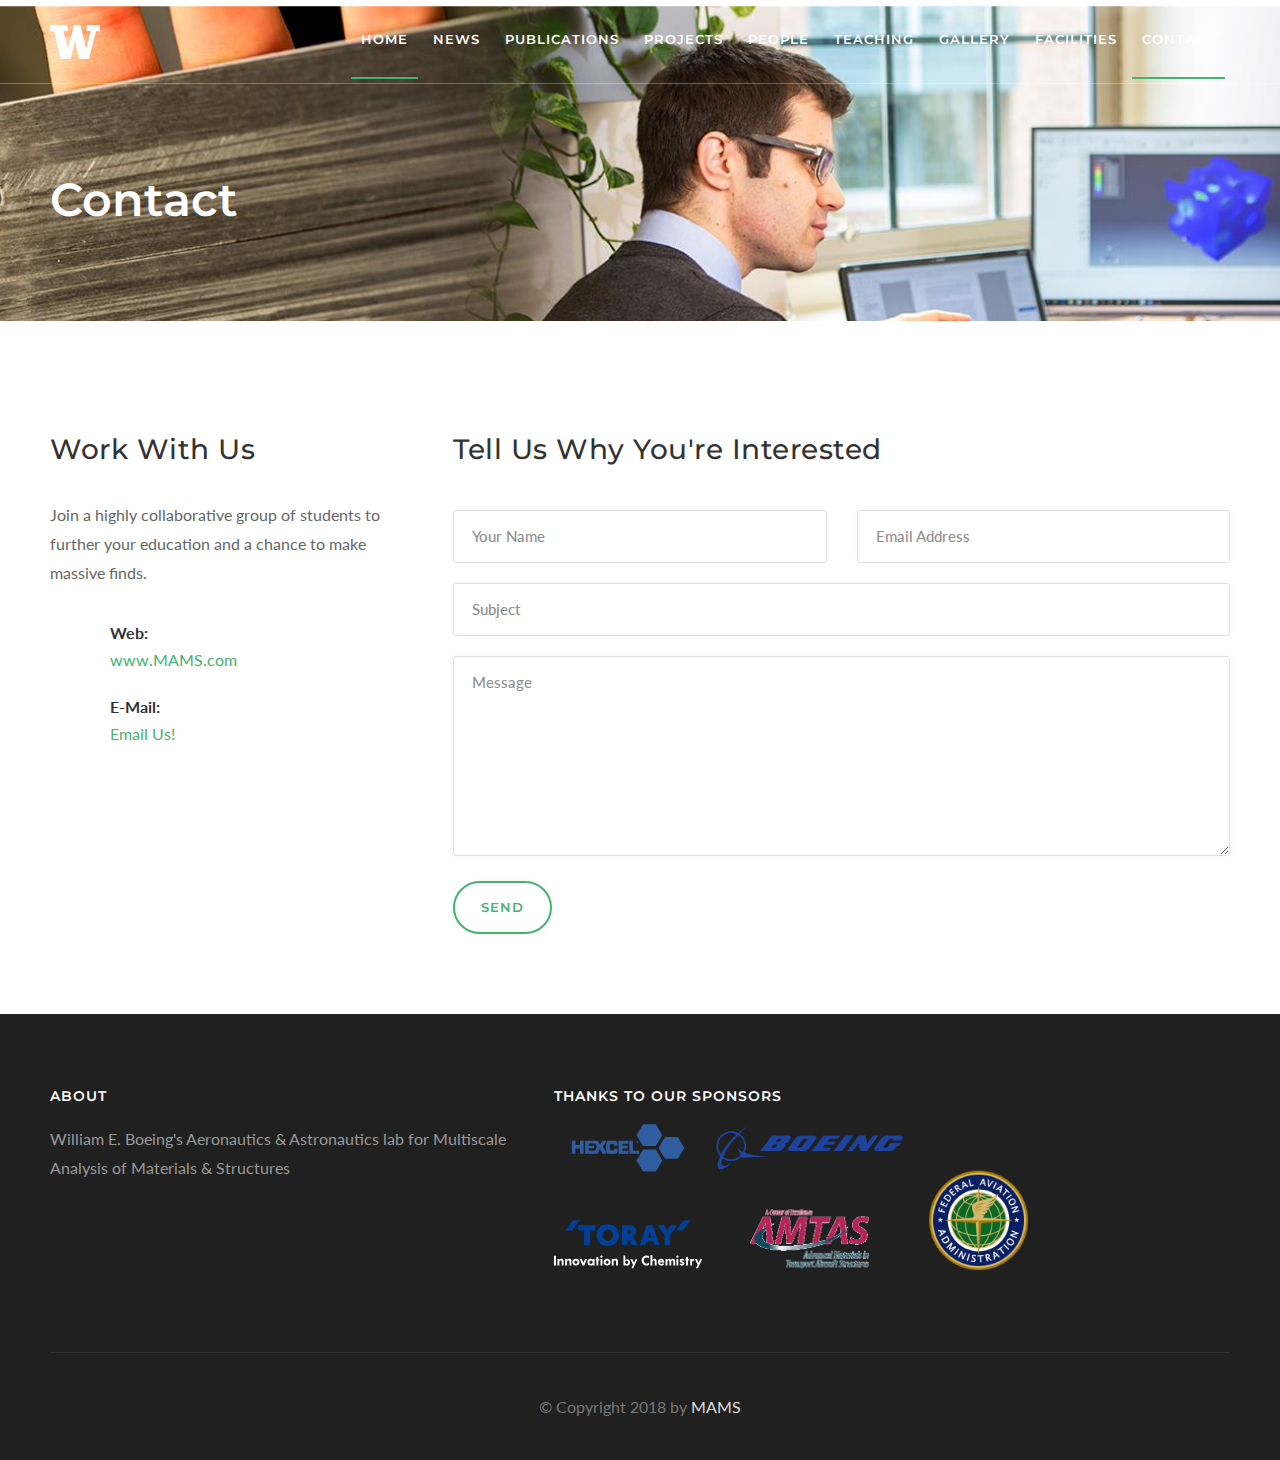
==== commit 907a18cf: "Add files via upload" ====
--- a/contact.html
+++ b/contact.html
@@ -66,22 +66,14 @@
 					<nav id="navigation">
 						<ul class="menu alt2" id="responsive">
 							<li class="dropdown">
-                <li class="dropdown">
-                  <a href="index.html"class="current">Home</a>
-                  <ul>
-                    <li><a href="news.html">News</a></li>
-                  </ul>
-                </li>
-							<li><a href="publications.html">Publications</a></li>
-							<li><a href="projects.html">Projects</a></li>
-							<li><a href="people.html">People</a></li>
-							<li><a href="teaching.html">Teaching</a></li>
-							<li class= "dropdown">
-								<a href="gallery.html">Gallery</a>
-									<ul>
-										<li><a href="facilities.html">Facilities</a></li>
-									</ul>
-							</li>
+                <li><a href="index.html"class="current">Home</a></li>
+                <li><a href="news.html">News</a></li>
+  							<li><a href="publications.html">Publications</a></li>
+  							<li><a href="projects.html">Projects</a></li>
+  							<li><a href="people.html">People</a></li>
+  							<li><a href="teaching.html">Teaching</a></li>
+  							<li><a href="gallery.html">Gallery</a></li>
+  							<li><a href="facilities.html">Facilities</a></li>
 							<!-- if no openings:
 							<li><a href="contact.html">Contact</a></li>
 							-->
--- a/css/style.css
+++ b/css/style.css
@@ -2928,19 +2928,21 @@
 	font-weight: 500;
 }
 
-.icon-box-2 h4 {
-	margin: 4px 0;
-	line-height: 26px;
-}
-
 .icon-box-2 h3 {
 	margin: 4px 0;
 	line-height: 26px;
 	font-size: 21px;
 }
 
+.icon-box-2 h4 {
+	font-size: 22px;
+	font-weight: 600;
+	color: white;
+}
+
 .icon-box-2 p {
-	margin-top: 20px;
+	color: rgba(51,51,51,0.7);
+	margin-top: 3px;
 	display: inline-block;
 }
 
@@ -2965,6 +2967,11 @@
 	line-height: 60px;
 }
 
+.icon-box-3 p {
+	color: rgba(51,51,51,0.7);
+	margin-top: 3px;
+	display: inline-block;
+}
 .icon-box-3 i {
 	font-size: 12px;
 	color: #333;
@@ -2975,12 +2982,6 @@
 	position: absolute;
 	left: 10px;
 
-}
-
-.icon-box-3 p {
-	color: rgba(51,51,51,0.7);
-	margin-top: 3px;
-	display: inline-block;
 }
 
 
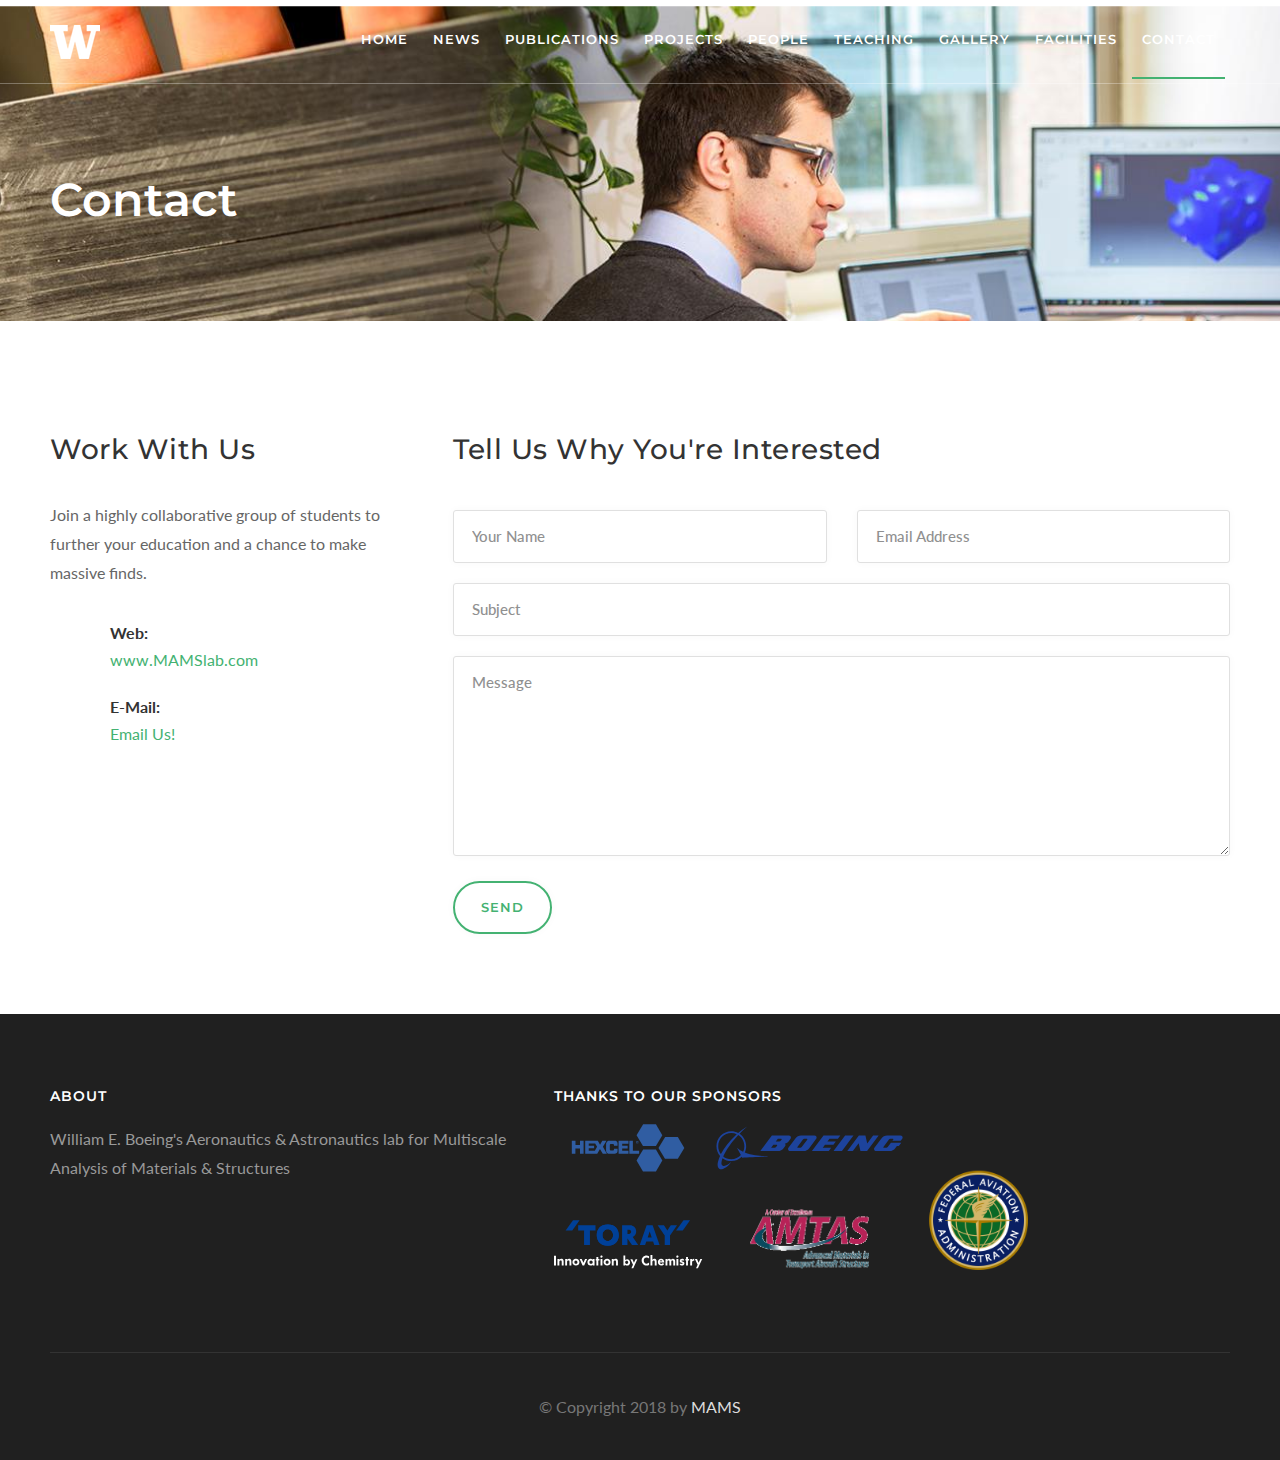
==== commit e6345b4a: "Add files via upload" ====
--- a/contact.html
+++ b/contact.html
@@ -66,7 +66,7 @@
 					<nav id="navigation">
 						<ul class="menu alt2" id="responsive">
 							<li class="dropdown">
-                <li><a href="index.html"class="current">Home</a></li>
+                <li><a href="index.html">Home</a></li>
                 <li><a href="news.html">News</a></li>
   							<li><a href="publications.html">Publications</a></li>
   							<li><a href="projects.html">Projects</a></li>
@@ -131,7 +131,7 @@
 			<div class="sidebar-textbox">
 				<p>Join a highly collaborative group of students to further your education and a chance to make massive finds. </p>
 				<ul class="contact-details">
-					<li><i class="ln ln-icon-Globe"></i> <strong>Web:</strong> <span><a href="www.ejfaubion.com">www.MAMS.com</a></span></li>
+					<li><i class="ln ln-icon-Globe"></i> <strong>Web:</strong> <span><a href="www.mamslab.com">www.MAMSlab.com</a></span></li>
 					<li><i class="ln ln-icon-Envelope"></i> <strong>E-Mail:</strong> <span><a href="mailto:salviato@aa.washington.edu">Email Us!</a></span></li>
 				</ul>
 			</div>
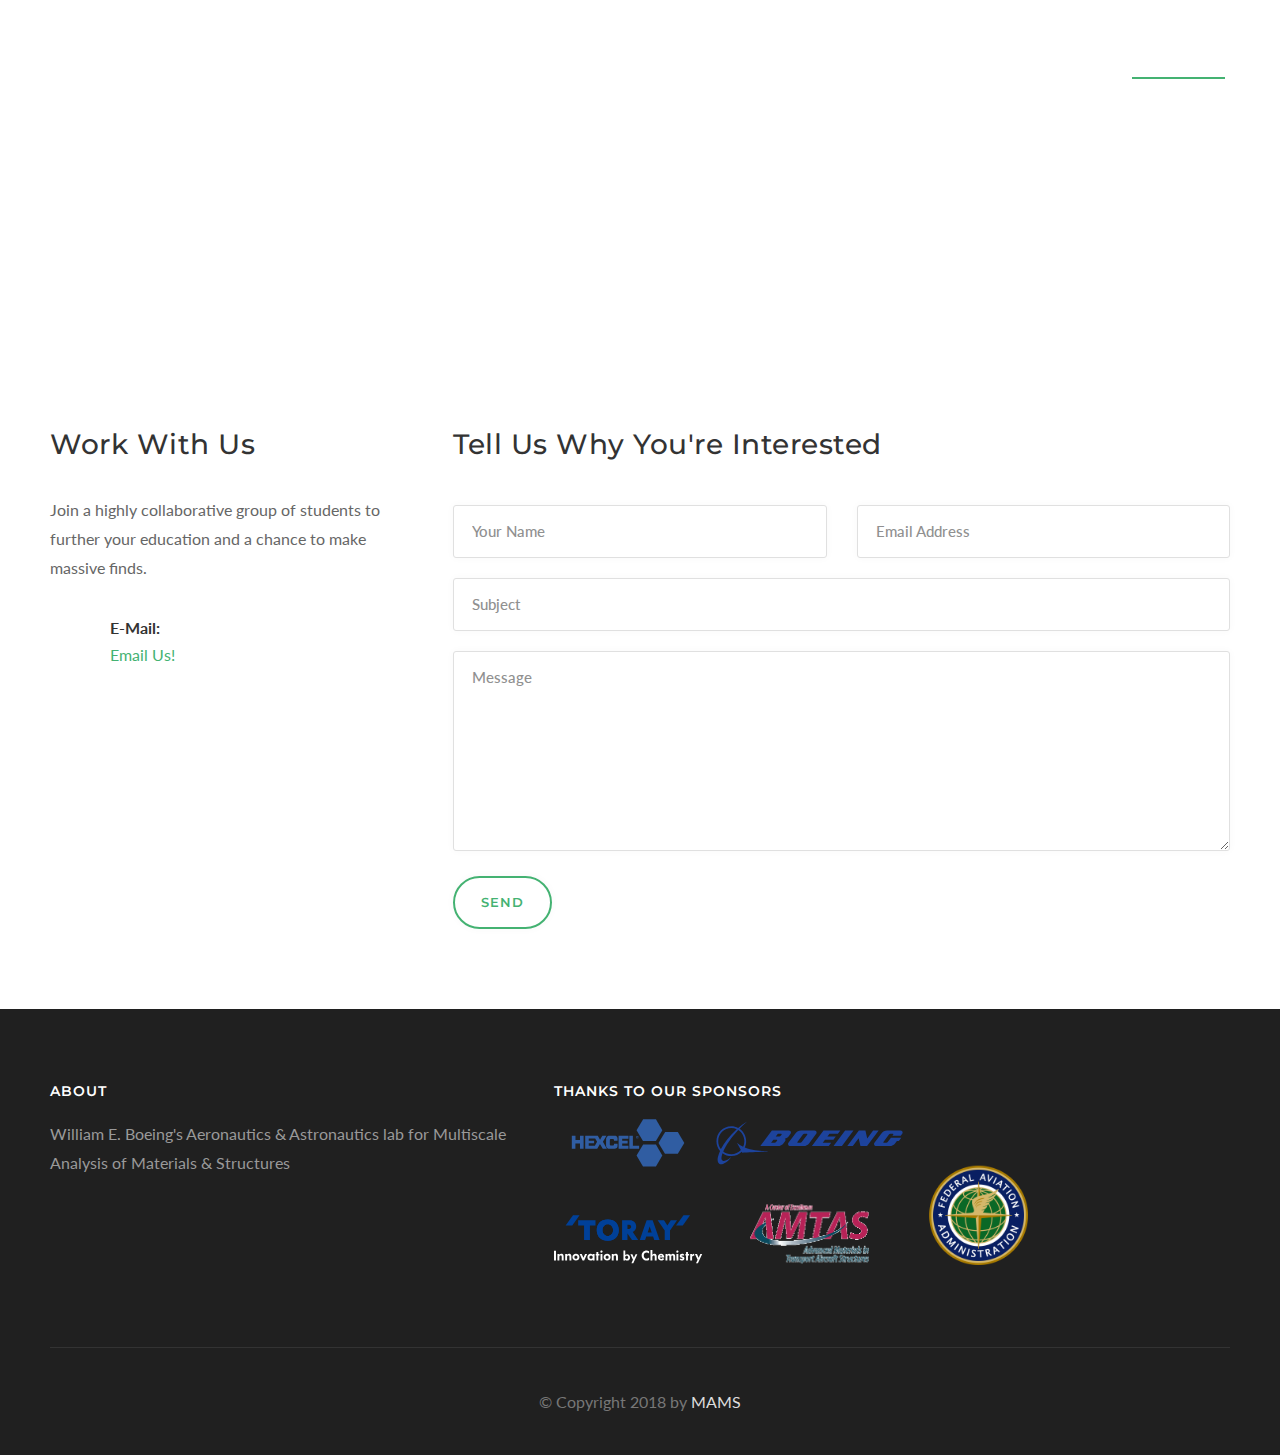
==== commit 8690876c: "Add files via upload" ====
--- a/contact.html
+++ b/contact.html
@@ -40,7 +40,7 @@
 
 <!-- Header
 ================================================== -->
-<div id="header-container" data-background="images/teaching.png" data-color="#252628" data-color-opacity="0.0">
+<div id="header-container" data-background="images/header1.png" data-color="#252628" data-color-opacity="0.0">
 
 
 	<div id="main-header">
@@ -51,7 +51,7 @@
 
 				<div class="col-md-2 col-sm-12">
 					<div id="logo" class="margin-top-25">
-						<a href="index.html"><img src="images/theW.png" alt=""></a>
+						<a href="index.html"><img src="images/theW.svg" alt=""></a>
 					</div>
 				</div>
 
@@ -131,7 +131,6 @@
 			<div class="sidebar-textbox">
 				<p>Join a highly collaborative group of students to further your education and a chance to make massive finds. </p>
 				<ul class="contact-details">
-					<li><i class="ln ln-icon-Globe"></i> <strong>Web:</strong> <span><a href="www.mamslab.com">www.MAMSlab.com</a></span></li>
 					<li><i class="ln ln-icon-Envelope"></i> <strong>E-Mail:</strong> <span><a href="mailto:salviato@aa.washington.edu">Email Us!</a></span></li>
 				</ul>
 			</div>
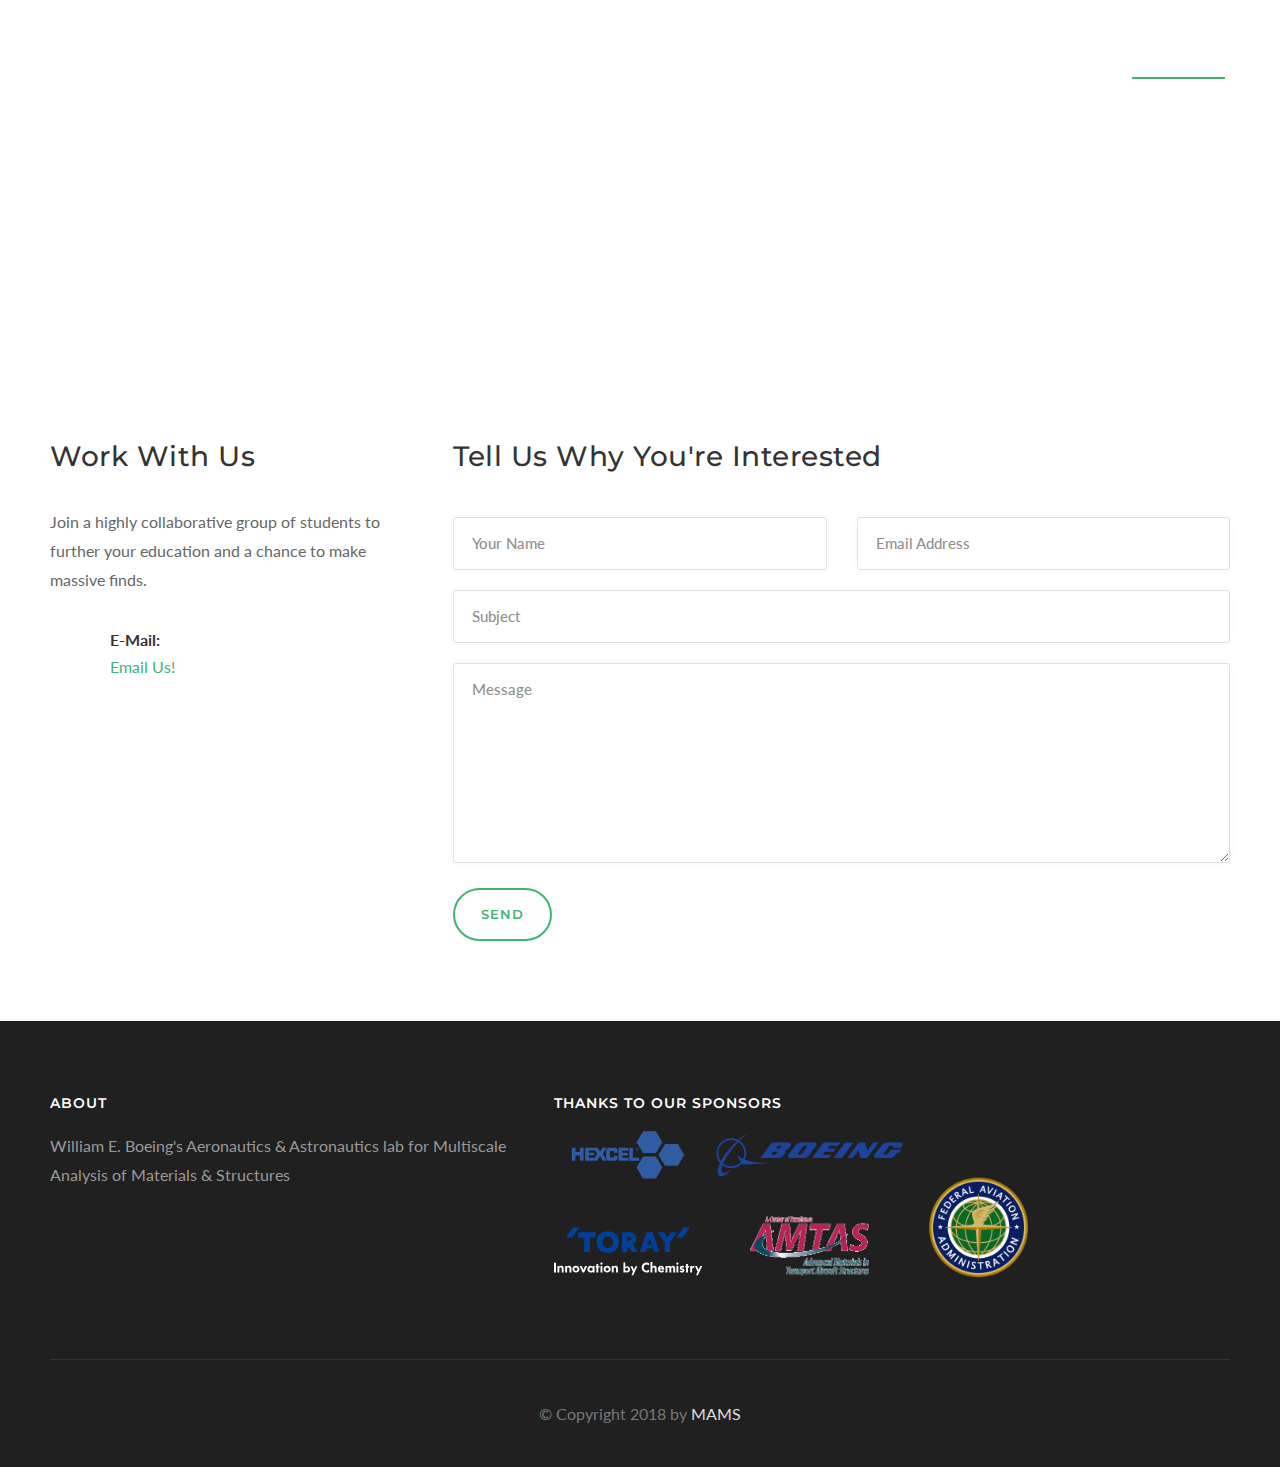
==== commit da545b73: "Add files via upload" ====
--- a/contact.html
+++ b/contact.html
@@ -40,7 +40,7 @@
 
 <!-- Header
 ================================================== -->
-<div id="header-container" data-background="images/header1.png" data-color="#252628" data-color-opacity="0.0">
+<div id="header-container" data-background="images/contactbanner.png" data-color="#252628" data-color-opacity="0.0">
 
 
 	<div id="main-header">
--- a/css/style.css
+++ b/css/style.css
@@ -1389,7 +1389,7 @@
 .card {
   background-color: #fff;
   min-width: 100%;
-  min-height: 200px;
+  min-height: 100px;
 	overflow-x: auto;
 	display: flex;
 	padding-bottom: 50px;
@@ -1398,7 +1398,6 @@
 .card--content {
   background-color: #f5f5f5;
   min-width: 400px;
-	max-width: 600px;
   margin: 5px;
 	padding: 25px;
 	text-align: left;
@@ -2945,7 +2944,12 @@
 	margin-top: 3px;
 	display: inline-block;
 }
-
+.icon-box-2 h5 {
+	font-size: 22px;
+	font-weight: 600;
+	color: white;
+	line-height: 4;
+}
 
 /* Icon Box #3
 ------------------------------------- */
@@ -2961,10 +2965,25 @@
 
 /* Edge Icon Box */
 .icon-box-3 h4 {
+	padding-top: 10px;
+	font-size: 18px;
+	font-weight: 600;
+	color: white;
+	line-height: 20px;
+}
+
+.icon-box-3 h5 {
+	padding-top: 12px;
+	font-size: 15px;
+	font-weight: 600;
+	color: white;
+	line-height: 20px;
+}
+
+.icon-box-3 h3 {
 	font-size: 22px;
 	font-weight: 600;
-	color: white;
-	line-height: 60px;
+	line-height: 3px;
 }
 
 .icon-box-3 p {
